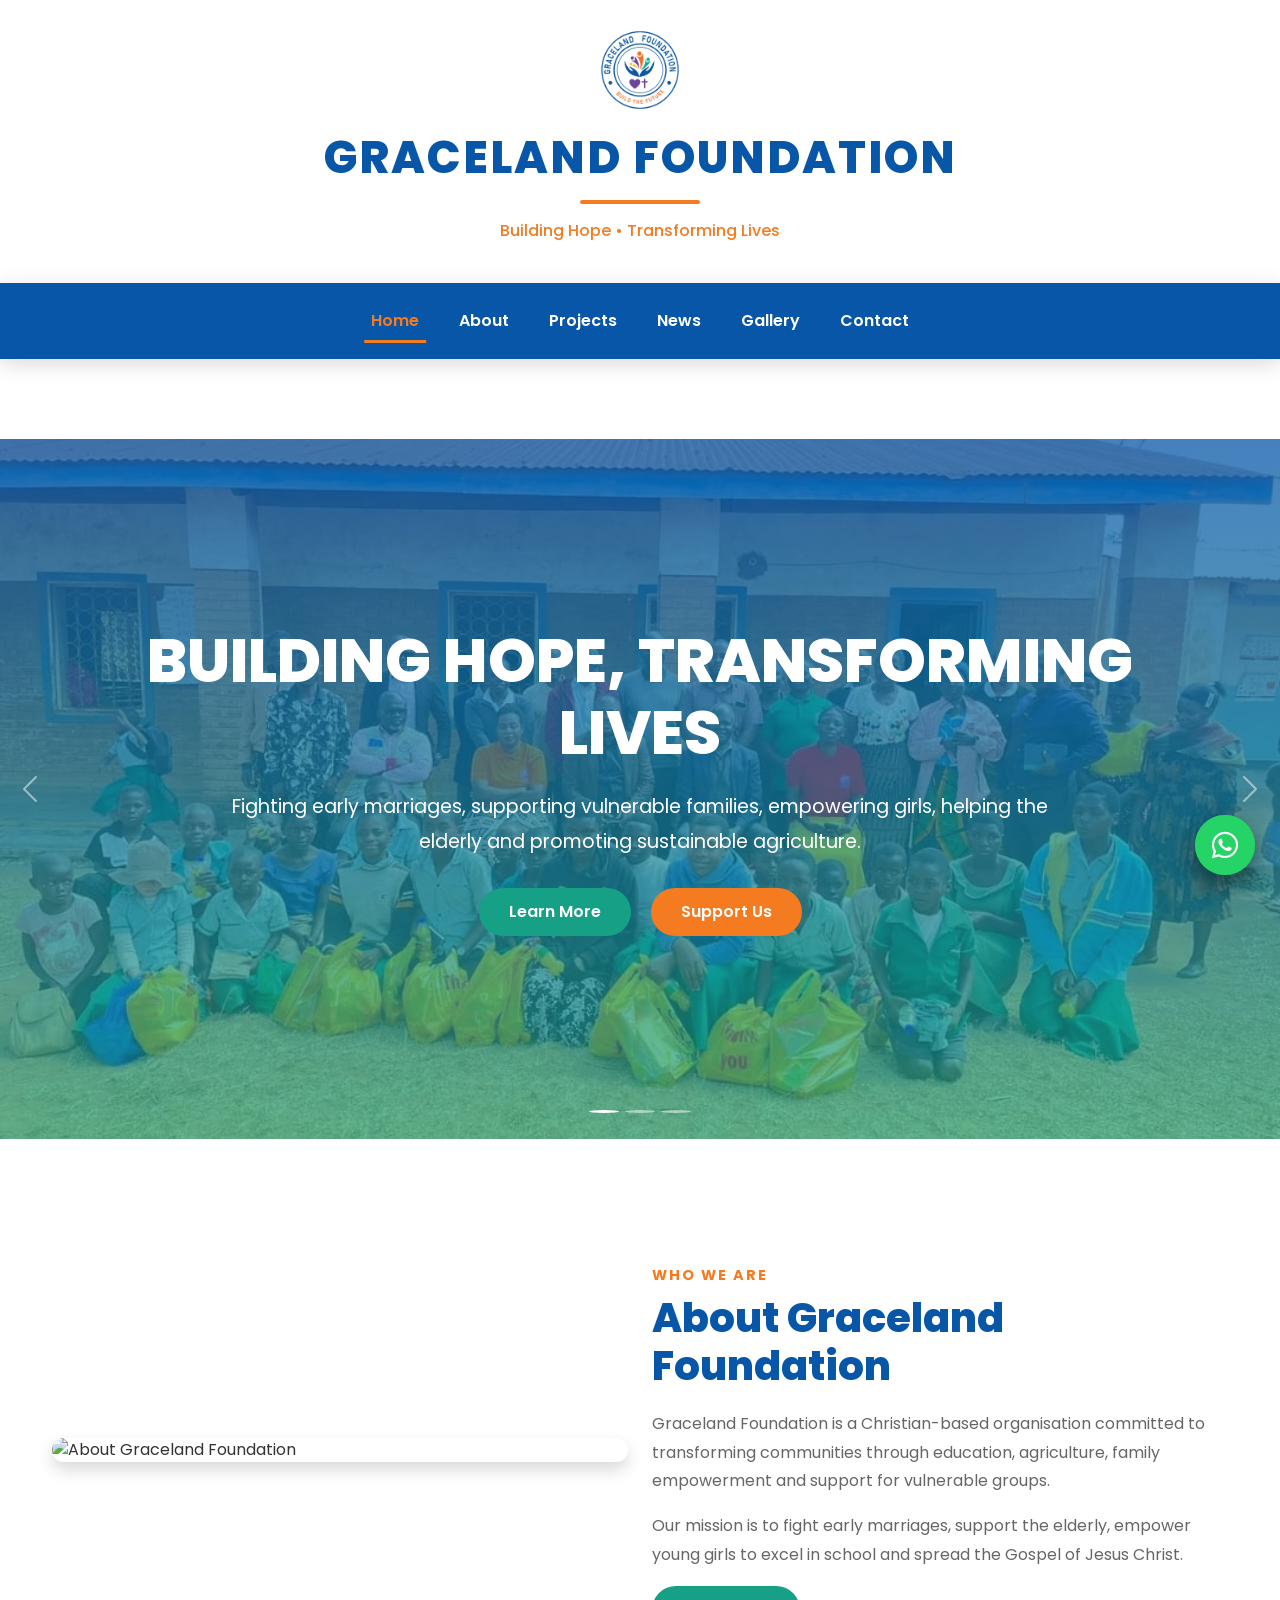
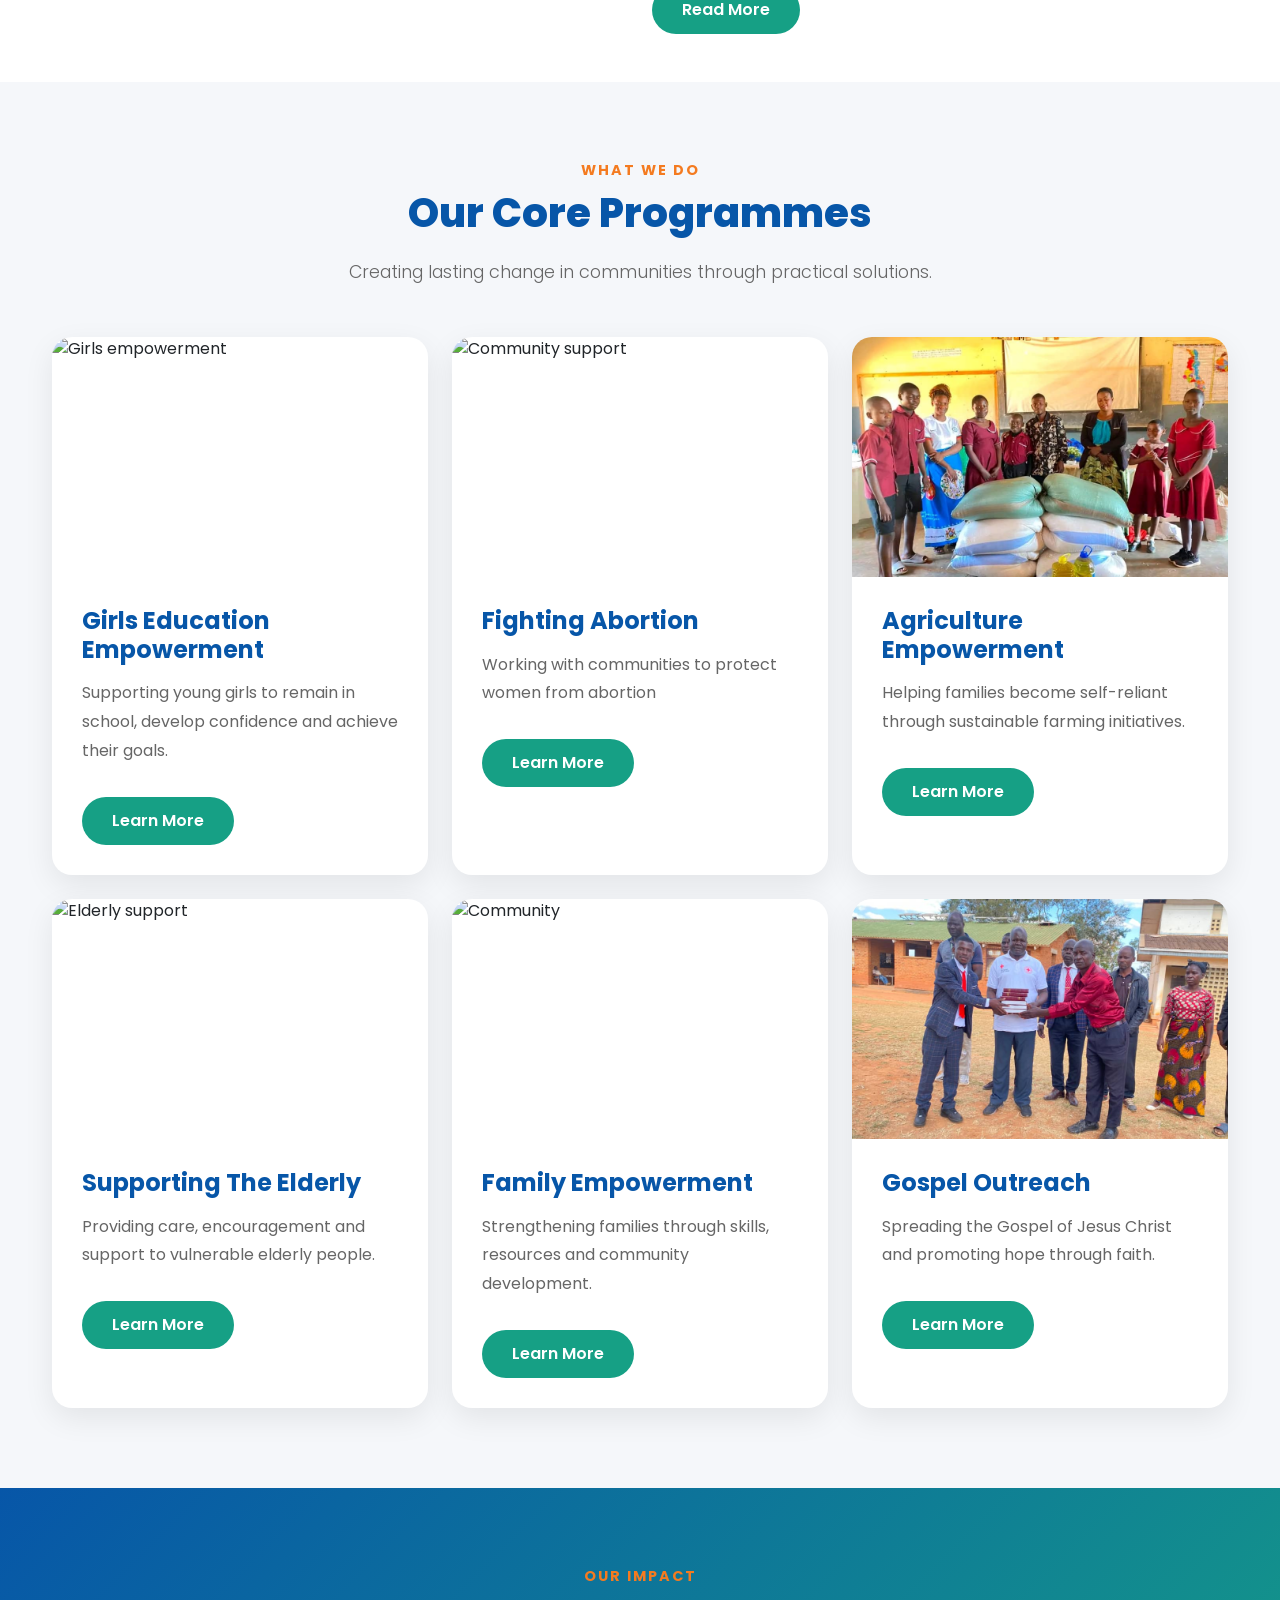
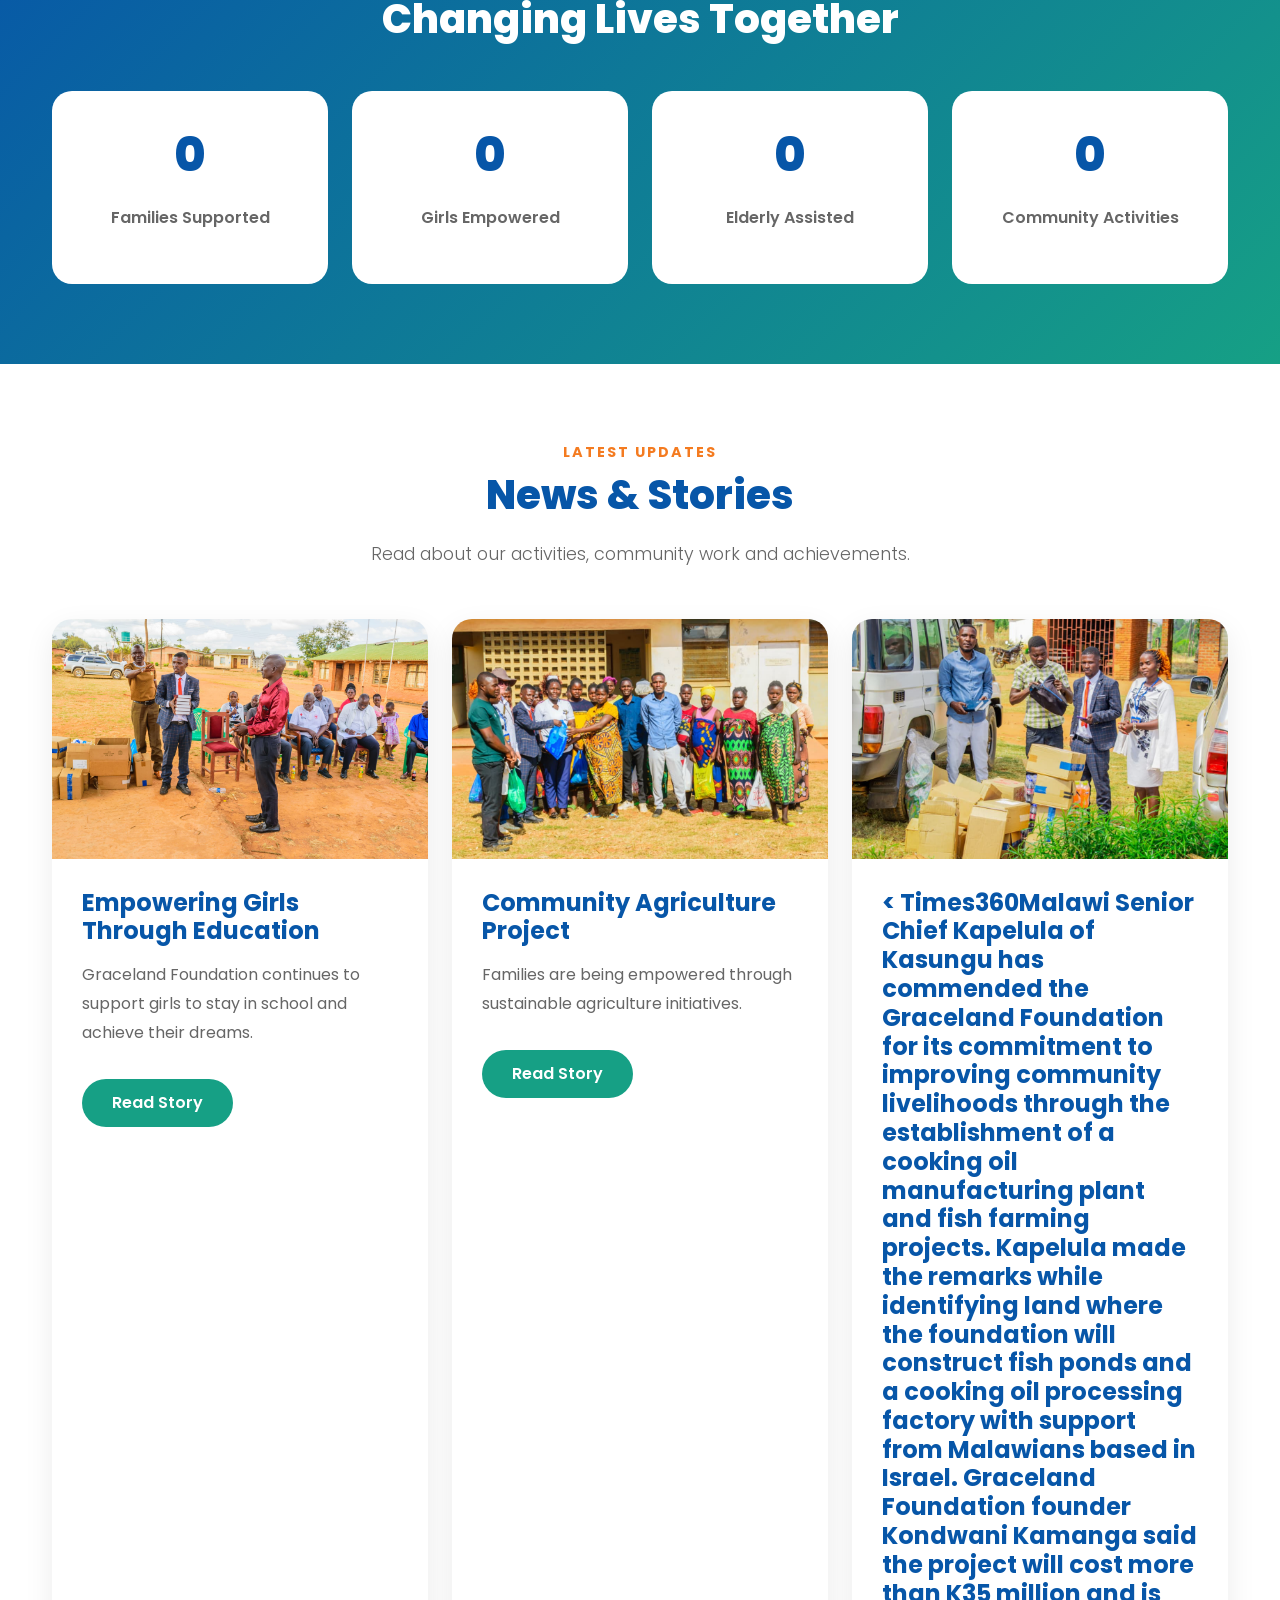
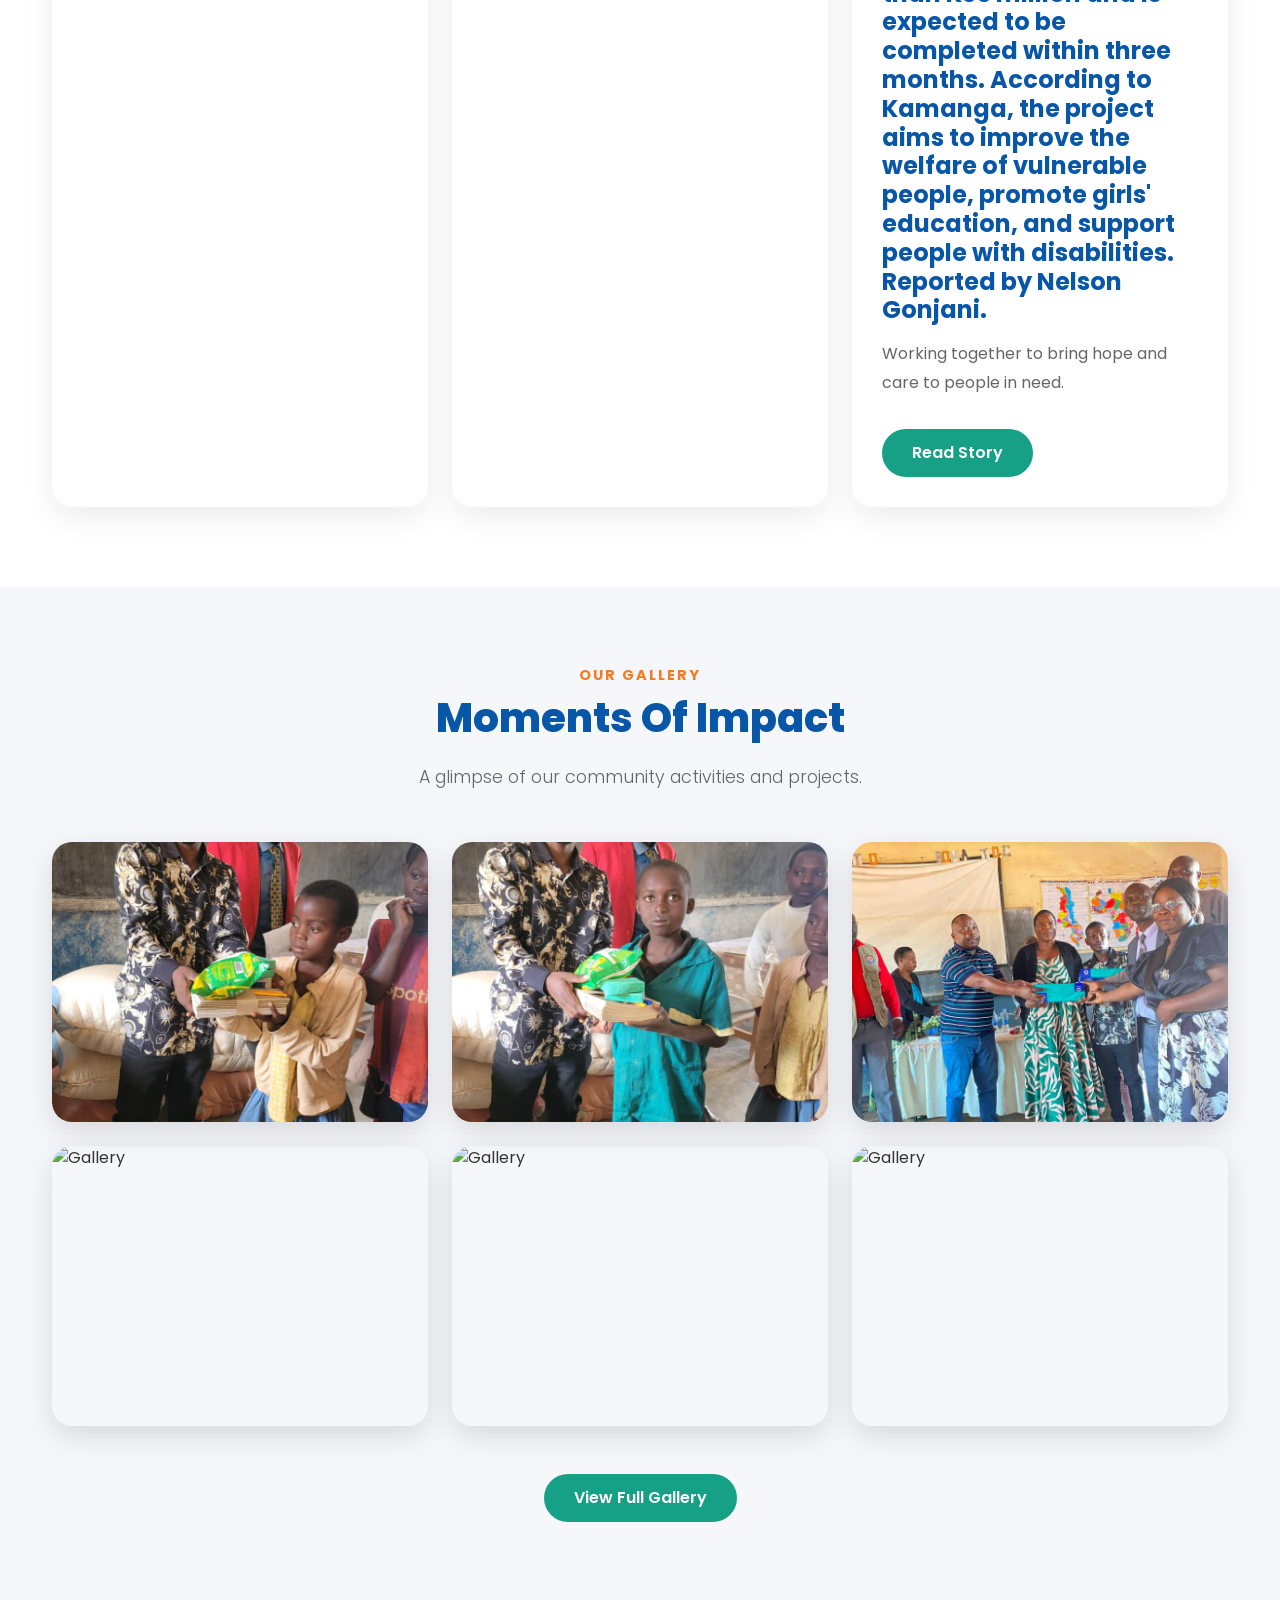
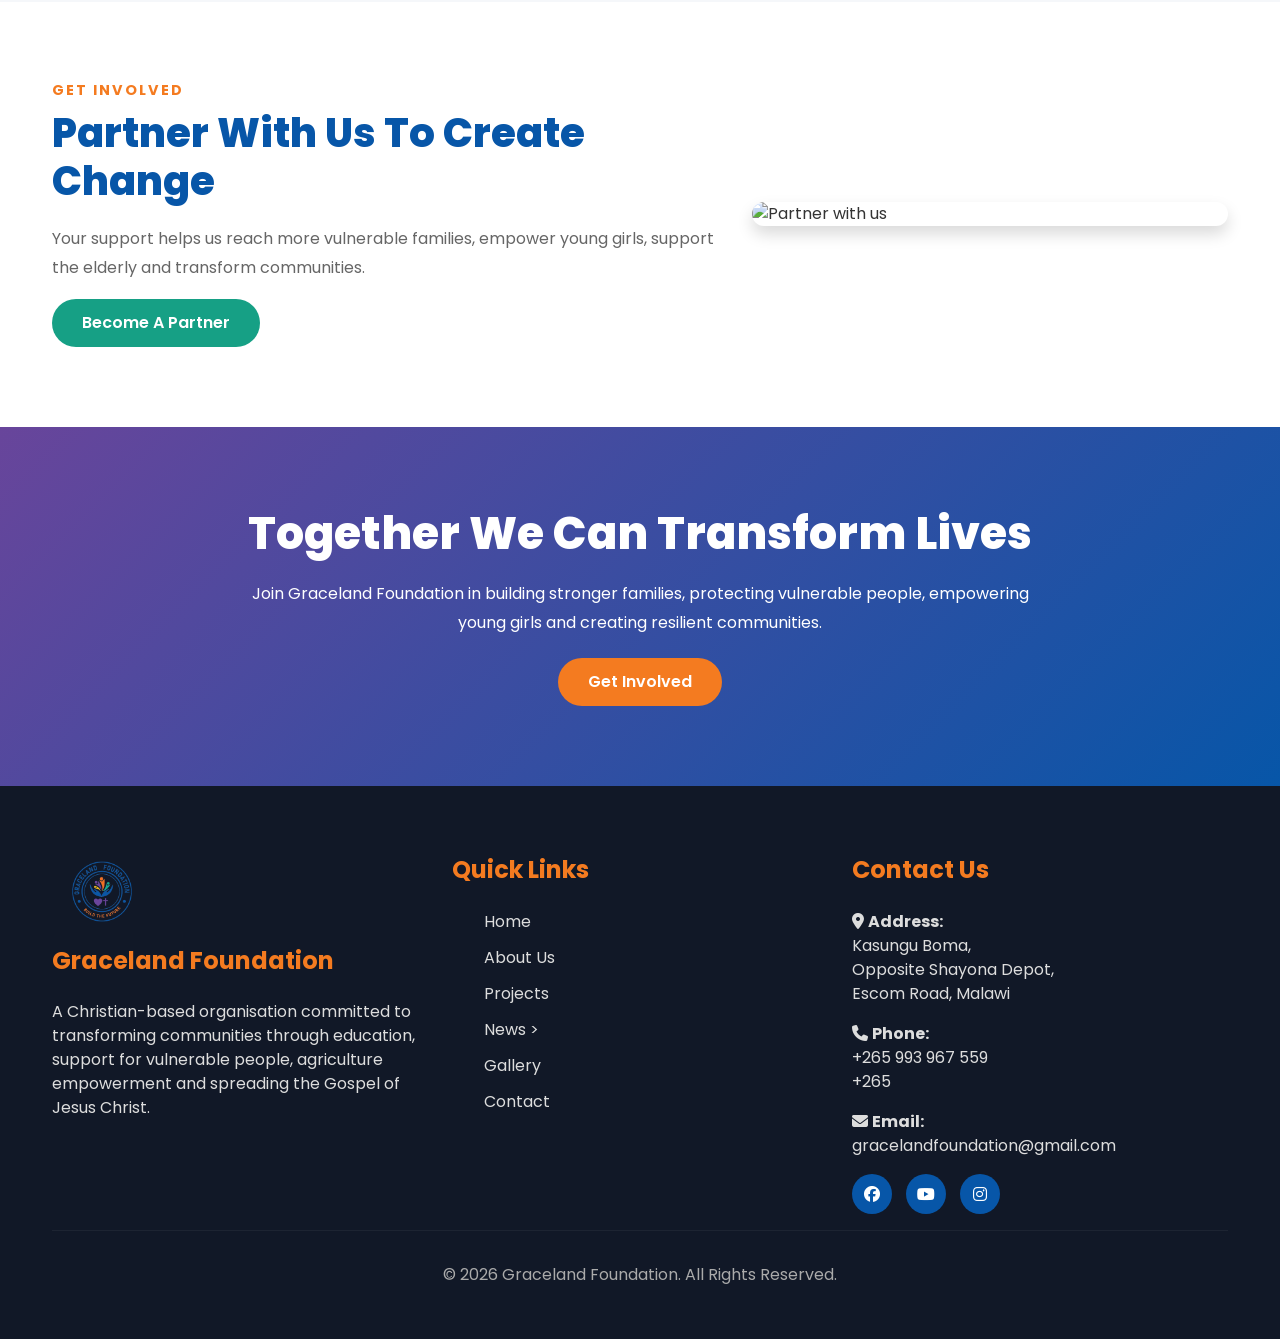
==== index.html @ 3422c2c1 "Update index.html" ====
<!DOCTYPE html>
<html lang="en">

<head>

<meta charset="UTF-8">

<meta name="viewport" content="width=device-width, initial-scale=1.0">

<title>
Graceland Foundation | Building Hope Transforming Lives
</title>


<!-- Bootstrap CSS -->

<link href="https://cdn.jsdelivr.net/npm/bootstrap@5.3.3/dist/css/bootstrap.min.css" rel="stylesheet">


<!-- Font Awesome -->

<link rel="stylesheet" href="https://cdnjs.cloudflare.com/ajax/libs/font-awesome/6.5.0/css/all.min.css">


<!-- Google Fonts -->

<link href="https://fonts.googleapis.com/css2?family=Poppins:wght@300;400;500;600;700;800&display=swap" rel="stylesheet">


<!-- Website CSS -->

<link rel="stylesheet" href="style.css">


</head>


<body>


<!-- ==========================
TOP HEADER
========================== -->


<header class="text-center py-4">


<img src="logo.png"
class="logo"
alt="Graceland Foundation Logo">


<h1 class="foundation-title">

Graceland Foundation

</h1>


<p class="tagline">

Building Hope • Transforming Lives

</p>


</header>





<!-- ==========================
NAVIGATION
========================== -->


<nav class="navbar navbar-expand-lg navbar-dark sticky-top">


<div class="container">


<a class="navbar-brand d-lg-none"
href="index.html">

Graceland

</a>



<button class="navbar-toggler"
type="button"
data-bs-toggle="collapse"
data-bs-target="#menu">


<span class="navbar-toggler-icon"></span>


</button>




<div class="collapse navbar-collapse"
id="menu">


<ul class="navbar-nav mx-auto">


<li class="nav-item">

<a class="nav-link active"
href="index.html">

Home

</a>

</li>



<li class="nav-item">

<a class="nav-link"
href="about.html">

About

</a>

</li>



<li class="nav-item">

<a class="nav-link"
href="projects.html">

Projects

</a>

</li>



<li class="nav-item">

<a class="nav-link"
href="news.html">

News

</a>

</li>



<li class="nav-item">

<a class="nav-link"
href="gallery.html">

Gallery

</a>

</li>



<li class="nav-item">

<a class="nav-link"
href="contact.html">

Contact

</a>

</li>



</ul>


</div>


</div>


</nav>





<!-- ==========================
HERO SLIDER
========================== -->


<section class="hero-slider">


<div id="gracelandSlider"
class="carousel slide carousel-fade"
data-bs-ride="carousel">



<div class="carousel-indicators">


<button type="button"
data-bs-target="#gracelandSlider"
data-bs-slide-to="0"
class="active"></button>


<button type="button"
data-bs-target="#gracelandSlider"
data-bs-slide-to="1"></button>


<button type="button"
data-bs-target="#gracelandSlider"
data-bs-slide-to="2"></button>


</div>





<div class="carousel-inner">



<div class="carousel-item active">


<img src="banner.jpg"
class="d-block w-100"
alt="Community work">



<div class="slider-overlay"></div>



<div class="carousel-caption">


<h1>

Building Hope,
Transforming Lives

</h1>


<p>

Fighting early marriages, supporting vulnerable families,
empowering girls, helping the elderly and promoting
sustainable agriculture.

</p>


<a href="about.html"
class="btn btn-success">

Learn More

</a>


<a href="contact.html"
class="btn btn-warning">

Support Us

</a>


</div>


</div>
</div>



<!-- SLIDE 2 -->


<div class="carousel-item">


<img src="project-girls.jpg"
class="d-block w-100"
alt="Girls empowerment">



<div class="slider-overlay"></div>



<div class="carousel-caption">


<h1>

Empowering Young Girls

</h1>


<p>

Supporting girls to remain in school,
avoid early marriages and achieve their dreams.

</p>


<a href="projects.html"
class="btn btn-success">

Our Projects

</a>


</div>


</div>





<!-- SLIDE 3 -->


<div class="carousel-item">


<img src="project-agriculture.jpg"
class="d-block w-100"
alt="Agriculture project">



<div class="slider-overlay"></div>



<div class="carousel-caption">


<h1>

Empowering Families Through Agriculture

</h1>


<p>

Promoting sustainable farming to help families
become self-reliant.

</p>


<a href="projects.html"
class="btn btn-success">

View Projects

</a>


</div>


</div>



</div>





<!-- SLIDER CONTROLS -->


<button class="carousel-control-prev"
type="button"
data-bs-target="#gracelandSlider"
data-bs-slide="prev">


<span class="carousel-control-prev-icon"></span>


</button>



<button class="carousel-control-next"
type="button"
data-bs-target="#gracelandSlider"
data-bs-slide="next">


<span class="carousel-control-next-icon"></span>


</button>



</div>


</section>






<!-- ==========================
ABOUT PREVIEW
========================== -->


<section class="py-5">


<div class="container">


<div class="row align-items-center">



<div class="col-lg-6">


<img src="about.jpg"
class="rounded-4 shadow"
alt="About Graceland Foundation">


</div>




<div class="col-lg-6 mt-4 mt-lg-0">


<h6>

WHO WE ARE

</h6>


<h2>

About Graceland Foundation

</h2>



<p>

Graceland Foundation is a Christian-based organisation
committed to transforming communities through
education, agriculture, family empowerment and
support for vulnerable groups.

</p>



<p>

Our mission is to fight early marriages, support the elderly,
empower young girls to excel in school and spread the
Gospel of Jesus Christ.

</p>




<a href="about.html"
class="btn btn-success">

Read More

</a>



</div>



</div>


</div>


</section>







<!-- ==========================
OUR PROGRAMMES
========================== -->


<section class="bg-light">


<div class="container">


<div class="text-center mb-5">


<h6>

WHAT WE DO

</h6>


<h2>

Our Core Programmes

</h2>


<p class="lead">

Creating lasting change in communities through
practical solutions.

</p>


</div>
<div class="row g-4">


<!-- PROGRAM 1 -->

<div class="col-lg-4 col-md-6">


<div class="card h-100">


<img src="images/project-girls.jpg"
class="card-img-top"
alt="Girls empowerment">


<div class="card-body">


<h4>

Girls Education Empowerment

</h4>


<p>

Supporting young girls to remain in school,
develop confidence and achieve their goals.

</p>


<a href="projects.html"
class="btn btn-success">

Learn More

</a>


</div>


</div>


</div>





<!-- PROGRAM 2 -->


<div class="col-lg-4 col-md-6">


<div class="card h-100">


<img src="project-community.jpg"
class="card-img-top"
alt="Community support">


<div class="card-body">


<h4>

Fighting Abortion

</h4>


<p>

Working with communities to protect women from abortion

</p>


<a href="projects.html"
class="btn btn-success">

Learn More

</a>


</div>


</div>


</div>





<!-- PROGRAM 3 -->


<div class="col-lg-4 col-md-6">


<div class="card h-100">


<img src="project-agriculture.jpg"
class="card-img-top"
alt="Agriculture">


<div class="card-body">


<h4>

Agriculture Empowerment

</h4>


<p>

Helping families become self-reliant through
sustainable farming initiatives.

</p>


<a href="projects.html"
class="btn btn-success">

Learn More

</a>


</div>


</div>


</div>





<!-- PROGRAM 4 -->


<div class="col-lg-4 col-md-6">


<div class="card h-100">


<img src="images/project-elderly.jpg"
class="card-img-top"
alt="Elderly support">


<div class="card-body">


<h4>

Supporting The Elderly

</h4>


<p>

Providing care, encouragement and support
to vulnerable elderly people.

</p>


<a href="projects.html"
class="btn btn-success">

Learn More

</a>


</div>


</div>


</div>





<!-- PROGRAM 5 -->


<div class="col-lg-4 col-md-6">


<div class="card h-100">


<img src="images/project-community.jpg"
class="card-img-top"
alt="Community">


<div class="card-body">


<h4>

Family Empowerment

</h4>


<p>

Strengthening families through skills,
resources and community development.

</p>


<a href="projects.html"
class="btn btn-success">

Learn More

</a>


</div>


</div>


</div>





<!-- PROGRAM 6 -->


<div class="col-lg-4 col-md-6">


<div class="card h-100">


<img src="gospel.jpg"
class="card-img-top"
alt="Gospel outreach">


<div class="card-body">


<h4>

Gospel Outreach

</h4>


<p>

Spreading the Gospel of Jesus Christ
and promoting hope through faith.

</p>


<a href="projects.html"
class="btn btn-success">

Learn More

</a>


</div>


</div>


</div>



</div>


</div>


</section>







<!-- ==========================
IMPACT STATISTICS
========================== -->


<section class="stats">


<div class="container">


<div class="text-center mb-5">


<h6>

OUR IMPACT

</h6>


<h2>

Changing Lives Together

</h2>


</div>



<div class="row text-center g-4">



<div class="col-md-3">


<div class="stat-box">


<h2 class="counter"
data-target="500">

0

</h2>


<p>

Families Supported

</p>


</div>


</div>





<div class="col-md-3">


<div class="stat-box">


<h2 class="counter"
data-target="200">

0

</h2>


<p>

Girls Empowered

</p>


</div>


</div>





<div class="col-md-3">


<div class="stat-box">


<h2 class="counter"
data-target="100">

0

</h2>


<p>

Elderly Assisted

</p>


</div>


</div>





<div class="col-md-3">


<div class="stat-box">


<h2 class="counter"
data-target="50">

0

</h2>


<p>

Community Activities

</p>


</div>


</div>



</div>


</div>


</section>
<!-- ==========================
LATEST NEWS
========================== -->


<section>

<div class="container">


<div class="text-center mb-5">


<h6>

LATEST UPDATES

</h6>


<h2>

News & Stories

</h2>


<p class="lead">

Read about our activities, community work and achievements.

</p>


</div>



<div class="row g-4">



<!-- NEWS 1 -->

<div class="col-lg-4 col-md-6">


<div class="card h-100">


<img src="news1.jpg"
alt="News">


<div class="card-body">


<h4>

Empowering Girls Through Education

</h4>


<p>

Graceland Foundation continues to support
girls to stay in school and achieve their dreams.

</p>


<a href="news.html"
class="btn btn-success">

Read Story

</a>


</div>


</div>


</div>






<!-- NEWS 2 -->


<div class="col-lg-4 col-md-6">


<div class="card h-100">


<img src="news2.jpg"
alt="News">


<div class="card-body">


<h4>

Community Agriculture Project

</h4>


<p>

Families are being empowered through
sustainable agriculture initiatives.

</p>


<a href="news.html"
class="btn btn-success">

Read Story

</a>


</div>


</div>


</div>






<!-- NEWS 3 -->


<div class="col-lg-4 col-md-6">


<div class="card h-100">


<img src="news3.jpg"
alt="News">


<div class="card-body">


<h4>

< 
Times360Malawi

Senior Chief Kapelula of Kasungu has commended the Graceland Foundation for its commitment to improving community livelihoods through the establishment of a cooking oil manufacturing plant and fish farming projects.

Kapelula made the remarks while identifying land where the foundation will construct fish ponds and a cooking oil processing factory with support from Malawians based in Israel.

Graceland Foundation founder Kondwani Kamanga said the project will cost more than K35 million and is expected to be completed within three months.

According to Kamanga, the project aims to improve the welfare of vulnerable people, promote girls' education, and support people with disabilities.

Reported by Nelson Gonjani.

</h4>


<p>

Working together to bring hope and care
to people in need.

</p>


<a href="news.html"
class="btn btn-success">

Read Story

</a>


</div>


</div>


</div>



</div>


</div>


</section>







<!-- ==========================
GALLERY PREVIEW
========================== -->


<section class="bg-light">


<div class="container">


<div class="text-center mb-5">


<h6>

OUR GALLERY

</h6>


<h2>

Moments Of Impact

</h2>


<p class="lead">

A glimpse of our community activities and projects.

</p>


</div>



<div class="row g-4">



<div class="col-lg-4 col-md-6">


<div class="gallery-card">


<img src="gallery1.jpg"
alt="Gallery">


</div>


</div>




<div class="col-lg-4 col-md-6">


<div class="gallery-card">


<img src="gallery2.jpg"
alt="Gallery">


</div>


</div>




<div class="col-lg-4 col-md-6">


<div class="gallery-card">


<img src="gallery3.jpg"
alt="Gallery">


</div>


</div>




<div class="col-lg-4 col-md-6">


<div class="gallery-card">


<img src="gallery4.jpg"
alt="Gallery">


</div>


</div>




<div class="col-lg-4 col-md-6">


<div class="gallery-card">


<img src="images/gallery5.jpg"
alt="Gallery">


</div>


</div>




<div class="col-lg-4 col-md-6">


<div class="gallery-card">


<img src="gallery6.jpg"
alt="Gallery">


</div>


</div>



</div>



<div class="text-center mt-5">


<a href="gallery.html"
class="btn btn-success">

View Full Gallery

</a>


</div>


</div>


</section>







<!-- ==========================
PARTNERS SECTION
========================== -->


<section>


<div class="container">


<div class="row align-items-center">



<div class="col-lg-7">


<h6>

GET INVOLVED

</h6>


<h2>

Partner With Us To Create Change

</h2>


<p>

Your support helps us reach more vulnerable families,
empower young girls, support the elderly and transform
communities.

</p>


<a href="contact.html"
class="btn btn-success">

Become A Partner

</a>


</div>




<div class="col-lg-5 mt-4 mt-lg-0">


<img src="images/partner.jpg"
class="rounded-4 shadow"
alt="Partner with us">


</div>



</div>


</div>


</section>
<!-- ==========================
CALL TO ACTION
========================== -->

<section class="impact-section">

<div class="container text-center text-white">

<h2>
Together We Can Transform Lives
</h2>

<p>
Join Graceland Foundation in building stronger families,
protecting vulnerable people, empowering young girls and
creating resilient communities.
</p>


<a href="contact.html"
class="btn btn-warning">

Get Involved

</a>


</div>

</section>






<!-- ==========================
FOOTER
========================== -->


<footer class="footer">


<div class="container">


<div class="row g-4">



<!-- ABOUT FOOTER -->

<div class="col-lg-4">


<img src="logo.png"
class="footer-logo"
alt="Graceland Foundation Logo">


<h4>
Graceland Foundation
</h4>


<p>

A Christian-based organisation committed to transforming
communities through education, support for vulnerable
people, agriculture empowerment and spreading the Gospel
of Jesus Christ.

</p>


</div>







<!-- QUICK LINKS -->

<div class="col-lg-4">


<h4>
Quick Links
</h4>


<ul>

<li>
<a href="index.html">
Home
</a>
</li>


<li>
<a href="about.html">
About Us
</a>
</li>


<li>
<a href="projects.html">
Projects
</a>
</li>


<li>
<a href="news.html">
News
  >
</li>


<li>
<a href="gallery.html">
Gallery
</a>
</li>


<li>
<a href="contact.html">
Contact
</a>
</li>


</ul>


</div>








<!-- OFFICIAL CONTACT DETAILS -->

<div class="col-lg-4">


<h4>
Contact Us
</h4>



<p>

<i class="fa-solid fa-location-dot"></i>

<strong>Address:</strong><br>

Kasungu Boma,<br>
Opposite Shayona Depot,<br>
Escom Road, Malawi

</p>




<p>

<i class="fa-solid fa-phone"></i>

<strong>Phone:</strong><br>

+265 993 967 559<br>
+265 

</p>




<p>

<i class="fa-solid fa-envelope"></i>

<strong>Email:</strong><br>

gracelandfoundation@gmail.com</p>





<div class="social-icons">


<a href="#" target="_blank">

<i class="fab fa-facebook"></i>

</a>


<a href="#" target="_blank">

<i class="fab fa-youtube"></i>

</a>


<a href="#" target="_blank">

<i class="fab fa-instagram"></i>

</a>


</div>



</div>




</div>





<hr>



<div class="text-center py-3">


<p>

© 2026 Graceland Foundation. All Rights Reserved.

</p>


</div>




</div>


</footer>







<!-- ==========================
WHATSAPP FLOAT BUTTON
========================== -->

<a href="https://wa.me/265993967559"
class="whatsapp-btn"
target="_blank">

<i class="fab fa-whatsapp"></i>


<!-- BOOTSTRAP JS -->

<script src="https://cdn.jsdelivr.net/npm/bootstrap@5.3.3/dist/js/bootstrap.bundle.min.js"></script>



<!-- WEBSITE SCRIPT -->

<script src="script.js"></script>


</body>

</html>



<!-- ==========================
WHATSAPP BUTTON
========================== -->

<a href="https://wa.me/098652818"
class="whatsapp-btn"
target="_blank">


<i class="fab fa-whatsapp"></i>

</a>

<!-- Bootstrap JS -->


<script src="https://cdn.jsdelivr.net/npm/bootstrap@5.3.3/dist/js/bootstrap.bundle.min.js"></script>



<!-- Website JS -->


<script src="script.js"></script>



</body>


</html>
---- style.css ----
/*=========================================
GRACELAND FOUNDATION WEBSITE
MAIN STYLE SHEET
=========================================*/


/*=========================================
GLOBAL RESET
=========================================*/

*{

    margin:0;
    padding:0;
    box-sizing:border-box;

}


html{

    scroll-behavior:smooth;

}



body{

    font-family:'Poppins',sans-serif;

    color:#333;

    background:#ffffff;

    overflow-x:hidden;

}



img{

    max-width:100%;

    display:block;

}



a{

    text-decoration:none;

}



ul{

    list-style:none;

}





/*=========================================
BRAND COLOURS
=========================================*/


:root{


    /* Logo Blue */

    --primary:#0756A8;


    /* Orange */

    --orange:#F47B20;


    /* Purple */

    --purple:#68459B;


    /* Teal Green */

    --green:#16A085;


    /* Light Background */

    --light:#F5F7FA;


    /* Dark Text */

    --dark:#222;


    /* Grey */

    --gray:#666;


    /* White */

    --white:#ffffff;


}





/*=========================================
GENERAL SECTIONS
=========================================*/


section{

    padding:80px 0;

}



.container{

    max-width:1200px;

}





/*=========================================
HEADINGS
=========================================*/


section h6{

    color:var(--orange);

    font-size:.9rem;

    font-weight:700;

    letter-spacing:2px;

    text-transform:uppercase;

    margin-bottom:10px;

}



section h2{

    color:var(--primary);

    font-size:2.5rem;

    font-weight:800;

    margin-bottom:20px;

}



section p{

    line-height:1.8;

    color:var(--gray);

}



.lead{

    font-size:1.1rem;

}






/*=========================================
BUTTONS
=========================================*/


.btn{

    padding:12px 30px;

    border-radius:30px;

    font-weight:600;

    transition:.3s;

}



.btn-success{

    background:var(--green);

    border:none;

    color:white;

}



.btn-success:hover{

    background:var(--primary);

}



.btn-warning{

    background:var(--orange);

    border:none;

    color:white;

}



.btn-warning:hover{

    background:var(--purple);

}
/*=========================================
HEADER
=========================================*/


header{

    background:white;

    padding:30px 15px;

    text-align:center;

}



.logo{

    width:130px;

    margin:0 auto 15px;

}



.foundation-title{

    color:var(--primary);

    font-size:2.8rem;

    font-weight:800;

    letter-spacing:2px;

    text-transform:uppercase;

}



.tagline{

    color:var(--orange);

    font-size:1rem;

    font-weight:500;

}



.foundation-title::after{

    content:"";

    display:block;

    width:120px;

    height:4px;

    background:var(--orange);

    margin:15px auto;

    border-radius:20px;

}






/*=========================================
NAVIGATION BAR
=========================================*/


.navbar{

    background:var(--primary)!important;

    box-shadow:0 5px 20px rgba(0,0,0,.15);

}



.navbar-brand{

    font-weight:700;

    color:white!important;

}



.navbar-nav{

    align-items:center;

}



.nav-link{

    color:white!important;

    font-weight:600;

    padding:18px 20px!important;

    position:relative;

    transition:.3s;

}



.nav-link::after{

    content:"";

    position:absolute;

    left:50%;

    bottom:8px;

    width:0;

    height:3px;

    background:var(--orange);

    transform:translateX(-50%);

    transition:.3s;

}



.nav-link:hover{

    color:var(--orange)!important;

}



.nav-link:hover::after{

    width:70%;

}



.nav-link.active{

    color:var(--orange)!important;

}



.nav-link.active::after{

    width:70%;

}





/* MOBILE NAVIGATION */


.navbar-toggler{

    border:2px solid white;

}



.navbar-toggler:focus{

    box-shadow:none;

}



@media(max-width:768px){


.foundation-title{

    font-size:1.8rem;

}


.logo{

    width:95px;

}


.nav-link{

    text-align:center;

    padding:15px!important;

}


}
/*=========================================
HERO IMAGE SLIDER
=========================================*/


.hero-slider{

    position:relative;

    overflow:hidden;

}



.carousel-item{

    position:relative;

}



.carousel-item img{

    width:100%;

    height:700px;

    object-fit:cover;

}





/* DARK COLOUR OVER IMAGE */

.slider-overlay{

    position:absolute;

    top:0;

    left:0;

    width:100%;

    height:100%;


    background:

    linear-gradient(

    rgba(7,86,168,.75),

    rgba(22,160,133,.65)

    );


}





/* HERO TEXT */


.carousel-caption{

    position:absolute;

    z-index:5;

    bottom:25%;

    left:10%;

    right:10%;

}



.carousel-caption h1{

    color:white;

    font-size:3.8rem;

    font-weight:800;

    line-height:1.2;

    text-transform:uppercase;

    animation:slideText 1s ease;

}



.carousel-caption p{

    color:white;

    font-size:1.2rem;

    max-width:850px;

    margin:20px auto;

    animation:fadeText 1.5s ease;

}



.carousel-caption .btn{

    margin:8px;

}




/* SLIDER BUTTONS */


.carousel-control-prev,
.carousel-control-next{

    width:60px;

}





.carousel-indicators button{

    width:12px;

    height:12px;

    border-radius:50%;

}






/* ANIMATIONS */


@keyframes slideText{


from{

    transform:translateY(40px);

    opacity:0;

}


to{

    transform:translateY(0);

    opacity:1;

}


}




@keyframes fadeText{


from{

    opacity:0;

}


to{

    opacity:1;

}


}






/* MOBILE HERO */


@media(max-width:768px){


.carousel-item img{

    height:500px;

}



.carousel-caption{

    bottom:15%;

    left:5%;

    right:5%;

}



.carousel-caption h1{

    font-size:2rem;

}



.carousel-caption p{

    font-size:.95rem;

}



.carousel-caption .btn{

    padding:10px 20px;

    font-size:.9rem;

}


}
/*=========================================
ABOUT SECTION
=========================================*/


.about img{

    border-radius:20px;

    box-shadow:0 15px 40px rgba(0,0,0,.15);

}



.about h2{

    color:var(--primary);

}



.about h6{

    color:var(--orange);

}





/*=========================================
PROGRAMME CARDS
=========================================*/


.card{

    border:none;

    border-radius:20px;

    overflow:hidden;

    background:white;

    box-shadow:0 10px 30px rgba(0,0,0,.08);

    transition:.4s;

    height:100%;

}



.card:hover{

    transform:translateY(-10px);

    box-shadow:0 20px 45px rgba(0,0,0,.15);

}



.card img{

    height:240px;

    object-fit:cover;

}



.card-body{

    padding:30px;

}



.card h4{

    color:var(--primary);

    font-weight:700;

    margin-bottom:15px;

}



.card p{

    color:var(--gray);

}





.card .btn{

    margin-top:15px;

}







/*=========================================
IMPACT STATISTICS
=========================================*/


.stats{

    background:

    linear-gradient(

    135deg,

    var(--primary),

    var(--green)

    );

    color:white;

}



.stats h6{

    color:var(--orange);

}



.stats h2{

    color:white;

}



.stat-box{

    background:white;

    padding:35px 20px;

    border-radius:20px;

    transition:.3s;

}



.stat-box:hover{

    transform:translateY(-8px);

}



.stat-box h2{

    color:var(--primary);

    font-size:3rem;

    font-weight:800;

}



.stat-box p{

    color:var(--gray);

    font-weight:600;

}






/*=========================================
NEWS CARDS
=========================================*/


.news-card{

    border-radius:20px;

    overflow:hidden;

    box-shadow:0 10px 30px rgba(0,0,0,.1);

    transition:.3s;

}



.news-card:hover{

    transform:translateY(-8px);

}



.news-card img{

    height:230px;

    object-fit:cover;

}



.news-card h4{

    color:var(--primary);

}




/*=========================================
SECTION BACKGROUND
=========================================*/


.bg-light{

    background:var(--light)!important;

}
/*=========================================
GALLERY SECTION
=========================================*/


.gallery-card{

    overflow:hidden;

    border-radius:20px;

    box-shadow:0 10px 30px rgba(0,0,0,.12);

}



.gallery-card img{

    width:100%;

    height:280px;

    object-fit:cover;

    cursor:pointer;

    transition:.5s;

}



.gallery-card:hover img{

    transform:scale(1.08);

}






/*=========================================
LIGHTBOX
=========================================*/


.lightbox{

    display:none;

    position:fixed;

    z-index:9999;

    top:0;

    left:0;

    width:100%;

    height:100%;

    background:rgba(0,0,0,.9);

    align-items:center;

    justify-content:center;

}



.lightbox img{

    max-width:90%;

    max-height:85%;

    border-radius:15px;

}



.lightbox-close{

    position:absolute;

    top:30px;

    right:40px;

    color:white;

    font-size:45px;

    cursor:pointer;

}







/*=========================================
CALL TO ACTION
=========================================*/


.impact-section{

    background:

    linear-gradient(

    135deg,

    var(--purple),

    var(--primary)

    );

    padding:80px 0;

}



.impact-section h2{

    color:white;

    font-size:2.8rem;

}



.impact-section p{

    color:white;

    max-width:800px;

    margin:20px auto;

}







/*=========================================
FOOTER
=========================================*/


.footer{

    background:#111827;

    color:white;

    padding:70px 0 20px;

}



.footer-logo{

    width:100px;

    margin-bottom:20px;

}



.footer h4{

    color:var(--orange);

    margin-bottom:25px;

    font-weight:700;

}



.footer p{

    color:#ddd;

}



.footer ul li{

    margin-bottom:12px;

}



.footer ul li a{

    color:#ddd;

    transition:.3s;

}



.footer ul li a:hover{

    color:var(--orange);

}



.footer hr{

    border-color:rgba(255,255,255,.2);

}



.footer .text-center p{

    color:#aaa;

}







/*=========================================
SOCIAL ICONS
=========================================*/


.social-icons a{

    display:inline-flex;

    width:40px;

    height:40px;

    align-items:center;

    justify-content:center;

    background:var(--primary);

    color:white;

    border-radius:50%;

    margin-right:10px;

    transition:.3s;

}



.social-icons a:hover{

    background:var(--orange);

    transform:translateY(-5px);

}







/*=========================================
WHATSAPP FLOAT BUTTON
=========================================*/


.whatsapp-btn{

    position:fixed;

    right:25px;

    bottom:25px;

    width:60px;

    height:60px;

    background:#25D366;

    color:white;

    display:flex;

    align-items:center;

    justify-content:center;

    border-radius:50%;

    font-size:30px;

    z-index:999;

    box-shadow:0 10px 25px rgba(0,0,0,.3);

}



.whatsapp-btn:hover{

    transform:scale(1.1);

    color:white;

}






/*=========================================
SCROLL TOP
=========================================*/


.scroll-top{

    position:fixed;

    right:25px;

    bottom:100px;

    width:45px;

    height:45px;

    background:var(--orange);

    color:white;

    display:flex;

    align-items:center;

    justify-content:center;

    border-radius:50%;

    cursor:pointer;

    opacity:0;

    transition:.3s;

}



.scroll-top.active{

    opacity:1;

}
/*=========================================
FINAL RESPONSIVE DESIGN
=========================================*/


/* TABLETS */

@media(max-width:992px){


section{

    padding:60px 0;

}



.foundation-title{

    font-size:2.2rem;

}



.carousel-caption h1{

    font-size:2.8rem;

}



.card img{

    height:220px;

}



.stat-box h2{

    font-size:2.5rem;

}



}





/* MOBILE PHONES */

@media(max-width:768px){



body{

    overflow-x:hidden;

}



/* HEADER */

header{

    padding:20px 10px;

}



.logo{

    width:90px;

}



.foundation-title{

    font-size:1.6rem;

    letter-spacing:1px;

}



.tagline{

    font-size:.85rem;

}





/* NAVIGATION */


.navbar-nav{

    text-align:center;

}



.nav-link{

    padding:12px!important;

}






/* HERO */


.carousel-item img{

    height:480px;

}



.carousel-caption{

    bottom:12%;

}



.carousel-caption h1{

    font-size:1.8rem;

}



.carousel-caption p{

    font-size:.9rem;

}



.carousel-caption .btn{

    display:block;

    width:80%;

    margin:10px auto;

}






/* SECTIONS */


section h2{

    font-size:2rem;

}



section p{

    font-size:.95rem;

}





/* CARDS */


.card{

    margin-bottom:20px;

}



.card-body{

    padding:20px;

}



.card img{

    height:200px;

}





/* STATISTICS */


.stat-box{

    margin-bottom:20px;

    padding:25px;

}



.stat-box h2{

    font-size:2.2rem;

}





/* GALLERY */


.gallery-card img{

    height:220px;

}






/* LIGHTBOX */


.lightbox img{

    max-width:95%;

    max-height:70%;

}



.lightbox-close{

    right:20px;

    top:15px;

    font-size:35px;

}






/* CTA */


.impact-section h2{

    font-size:2rem;

}







/* FOOTER */


.footer{

    text-align:center;

    padding:50px 15px 20px;

}



.footer h4{

    margin-top:25px;

}



.social-icons{

    justify-content:center;

}





/* FLOAT BUTTONS */


.whatsapp-btn{

    width:55px;

    height:55px;

    font-size:25px;

    right:15px;

    bottom:15px;

}



.scroll-top{

    right:15px;

    bottom:85px;

}



}






/* SMALL PHONES */

@media(max-width:480px){



.foundation-title{

    font-size:1.4rem;

}



.carousel-item img{

    height:430px;

}



.carousel-caption h1{

    font-size:1.5rem;

}



.carousel-caption p{

    display:none;

}



.btn{

    padding:10px 20px;

}



}







/*=========================================
PAGE TRANSITION
=========================================*/


body{

    animation:pageLoad .6s ease;

}



@keyframes pageLoad{


from{

opacity:0;

}


to{

opacity:1;

}


}





/*=========================================
UTILITY CLASSES
=========================================*/


.text-blue{

    color:var(--primary)!important;

}



.text-orange{

    color:var(--orange)!important;

}



.text-purple{

    color:var(--purple)!important;

}



.text-green{

    color:var(--green)!important;

}
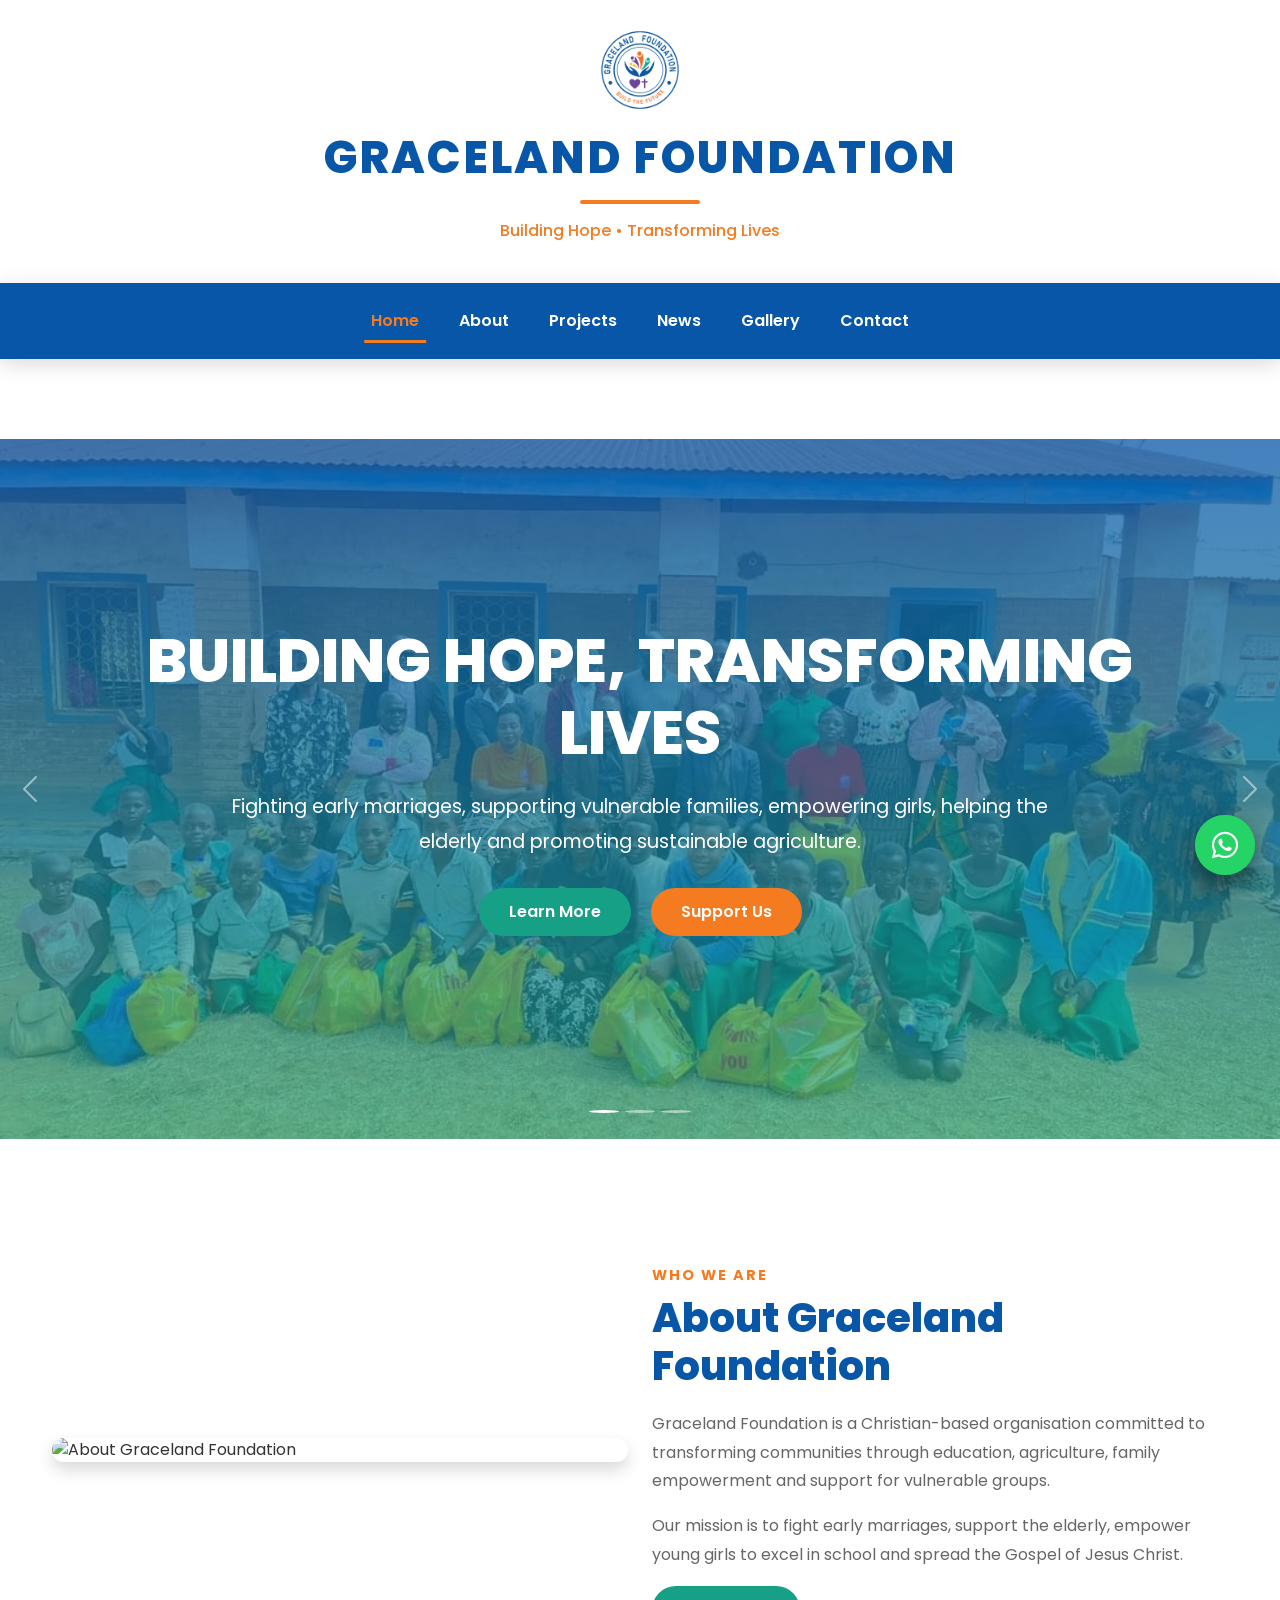
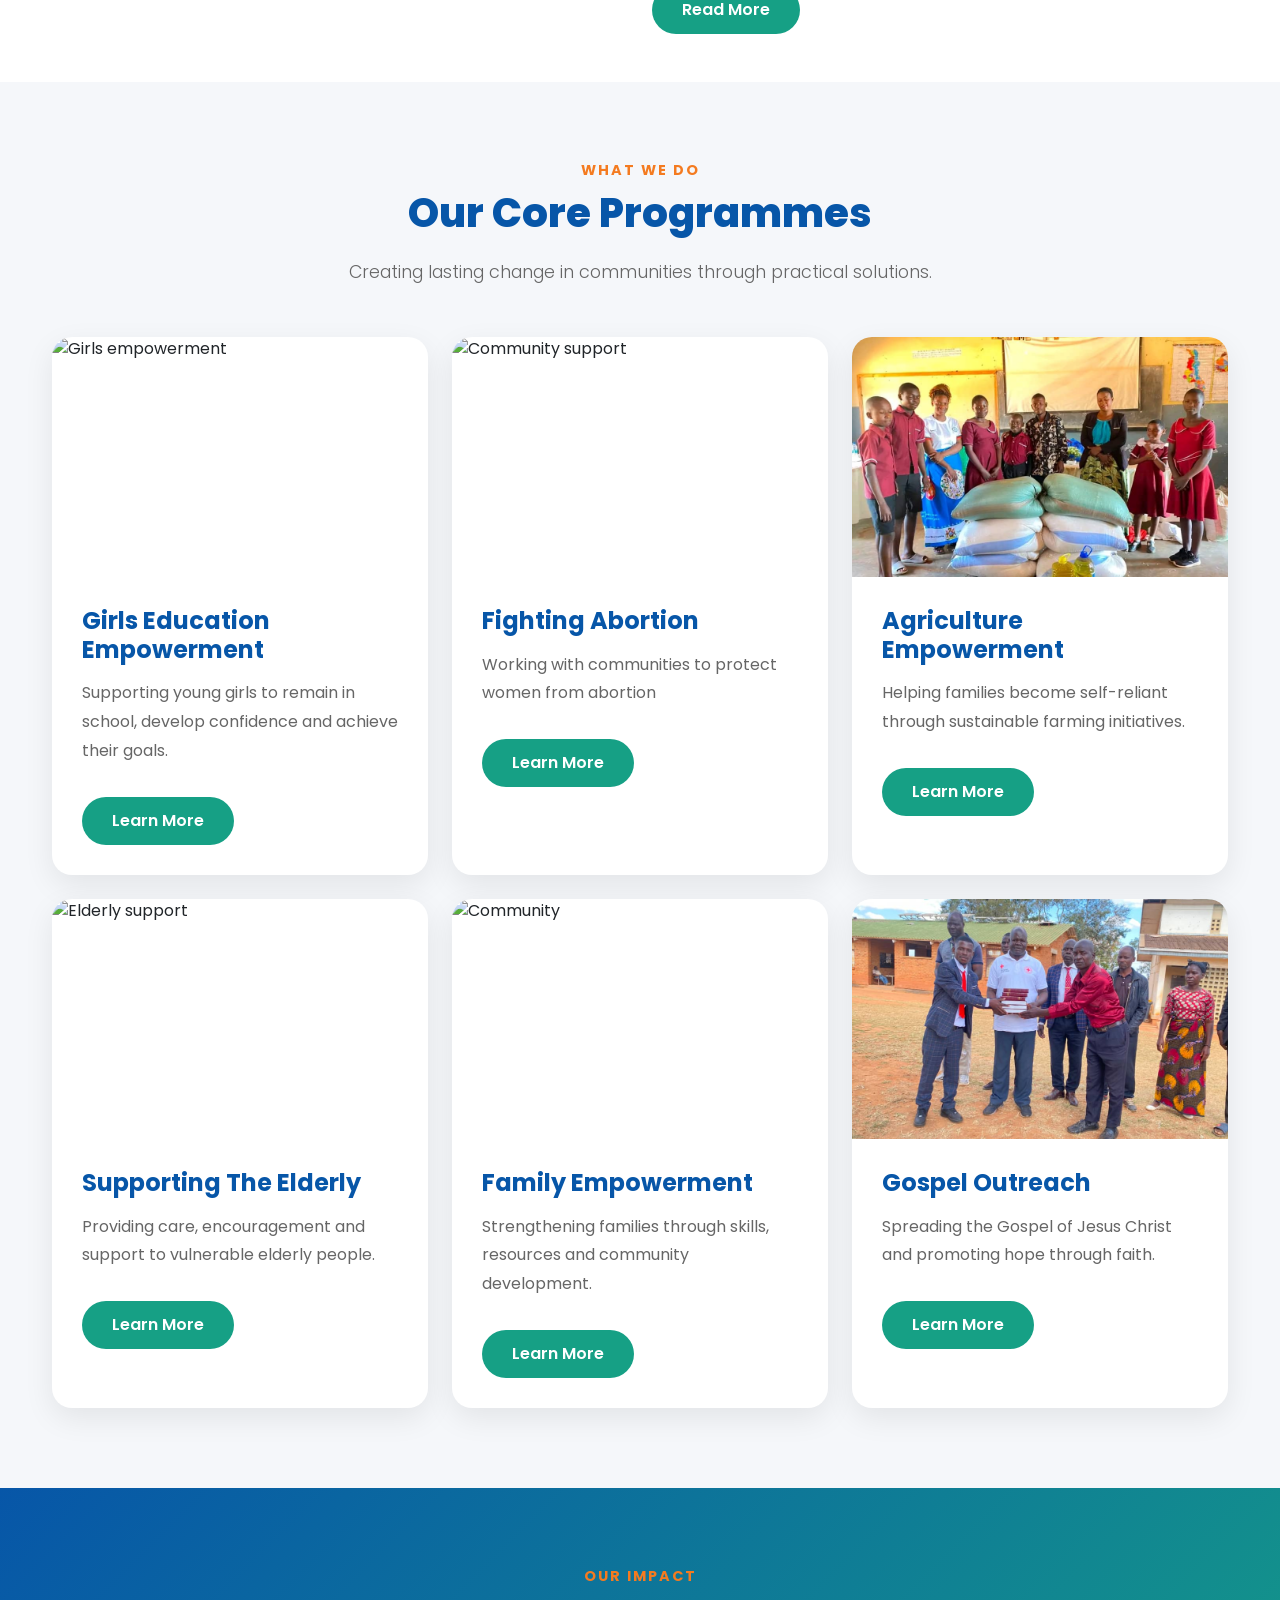
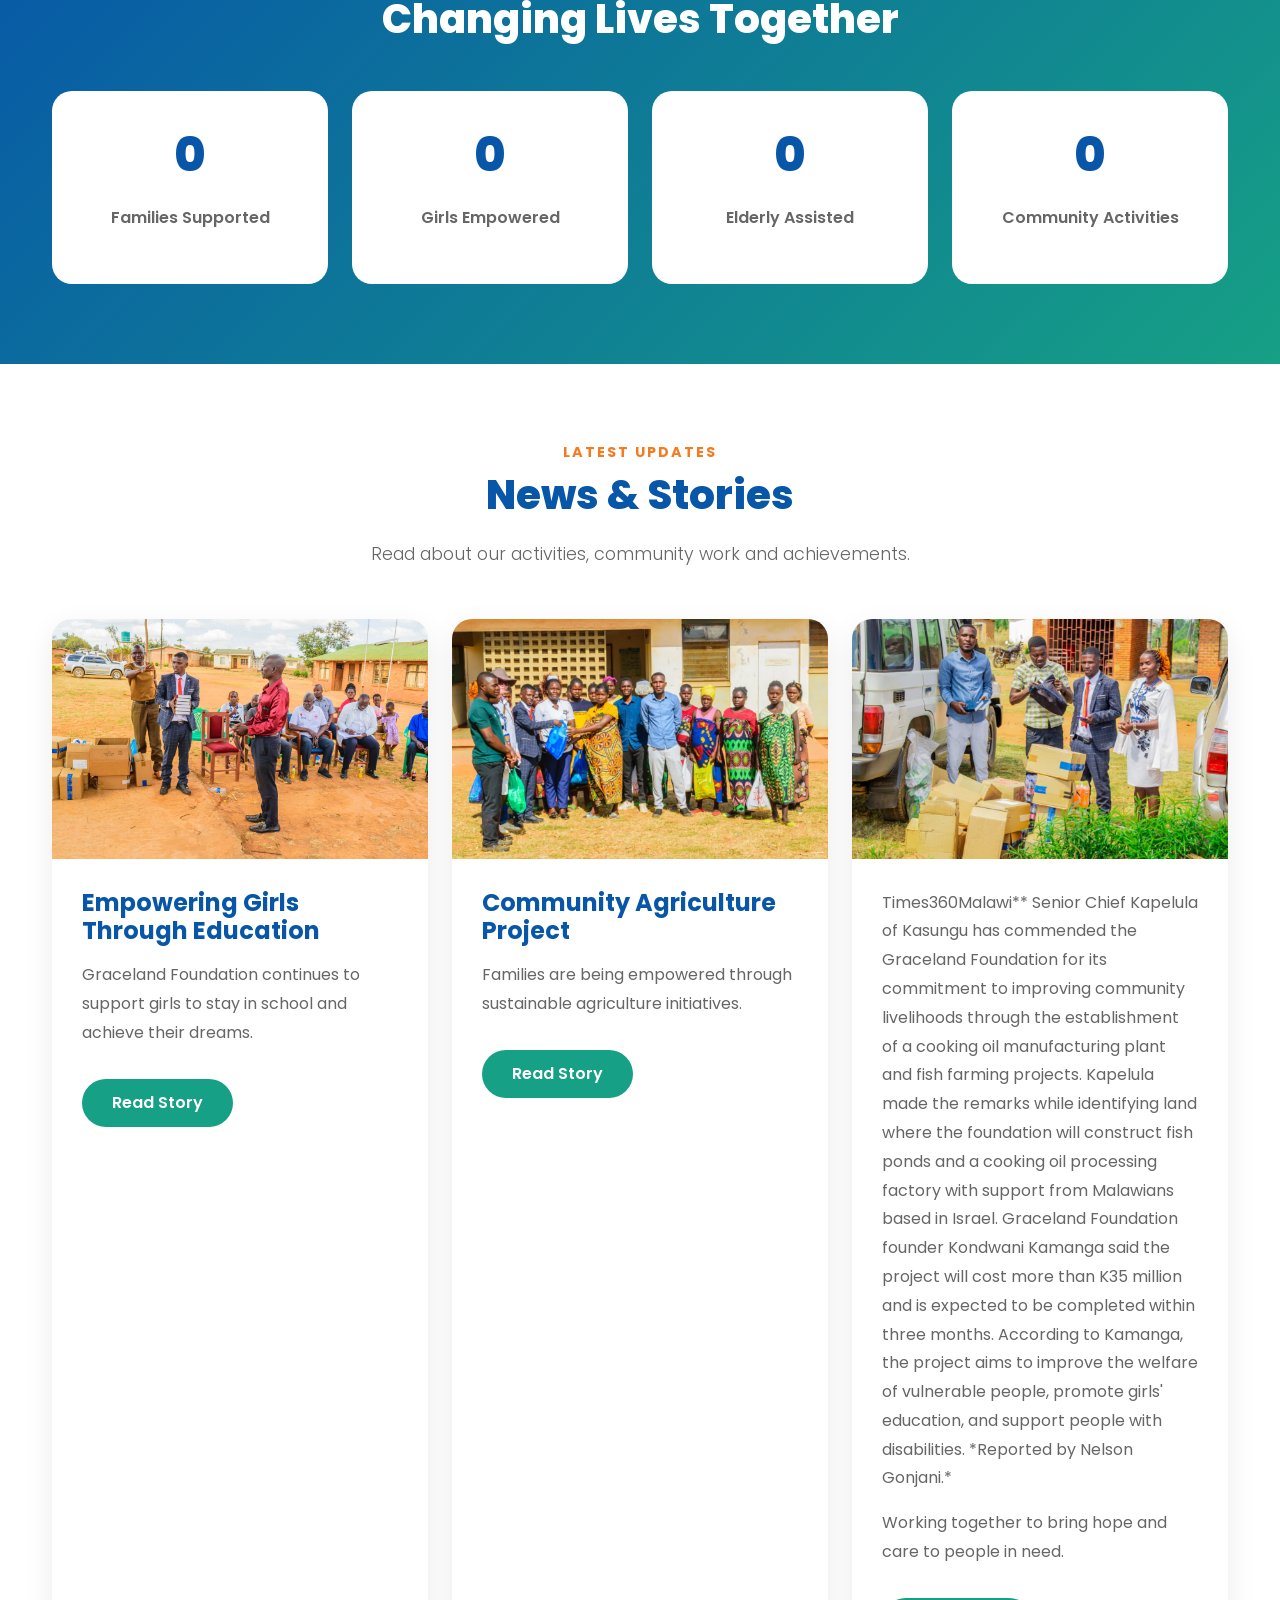
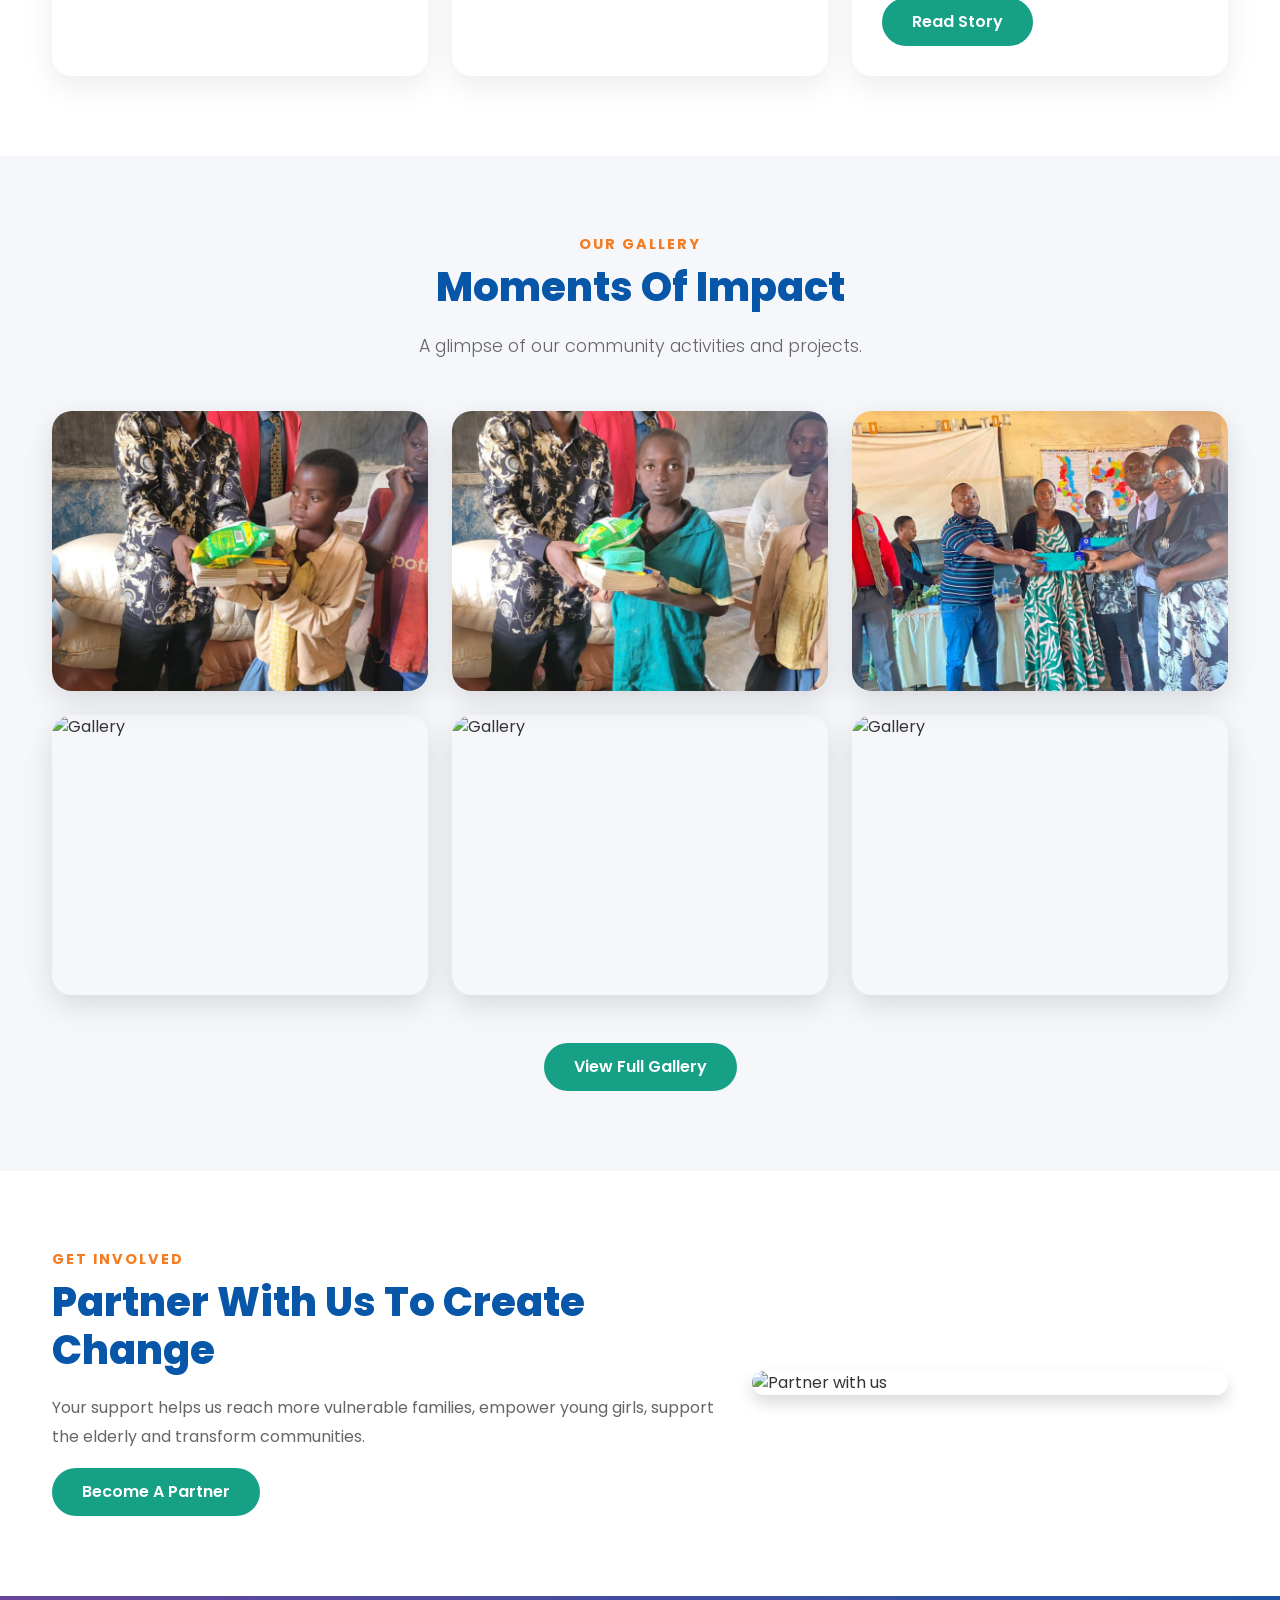
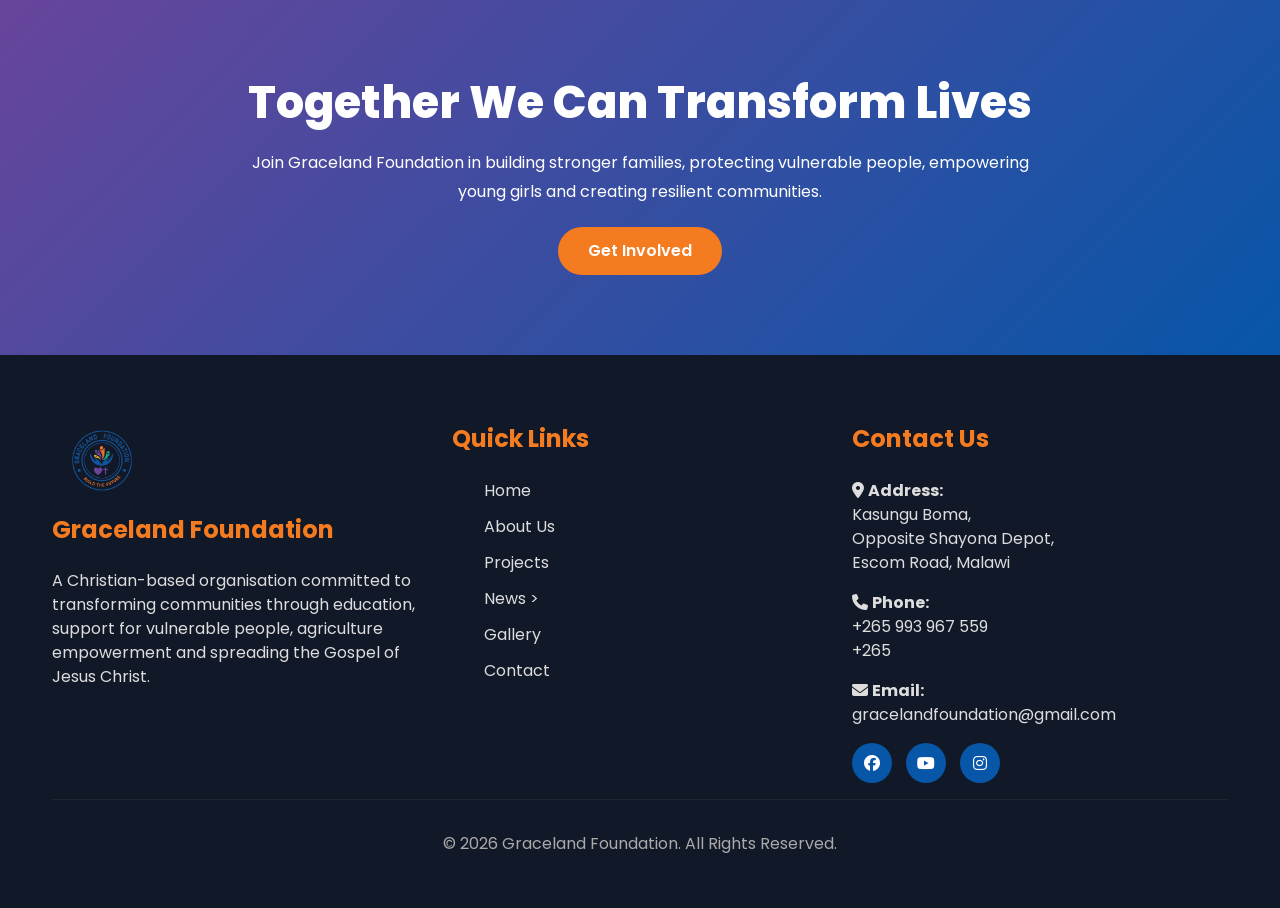
==== commit 75067b9f: "Update index.html" ====
--- a/index.html
+++ b/index.html
@@ -1229,10 +1229,9 @@
 <div class="card-body">
 
 
-<h4>
-
-< 
-Times360Malawi
+<p>
+
+Times360Malawi**
 
 Senior Chief Kapelula of Kasungu has commended the Graceland Foundation for its commitment to improving community livelihoods through the establishment of a cooking oil manufacturing plant and fish farming projects.
 
@@ -1242,7 +1241,10 @@
 
 According to Kamanga, the project aims to improve the welfare of vulnerable people, promote girls' education, and support people with disabilities.
 
-Reported by Nelson Gonjani.
+*Reported by Nelson Gonjani.*
+
+
+</p>
 
 </h4>
 
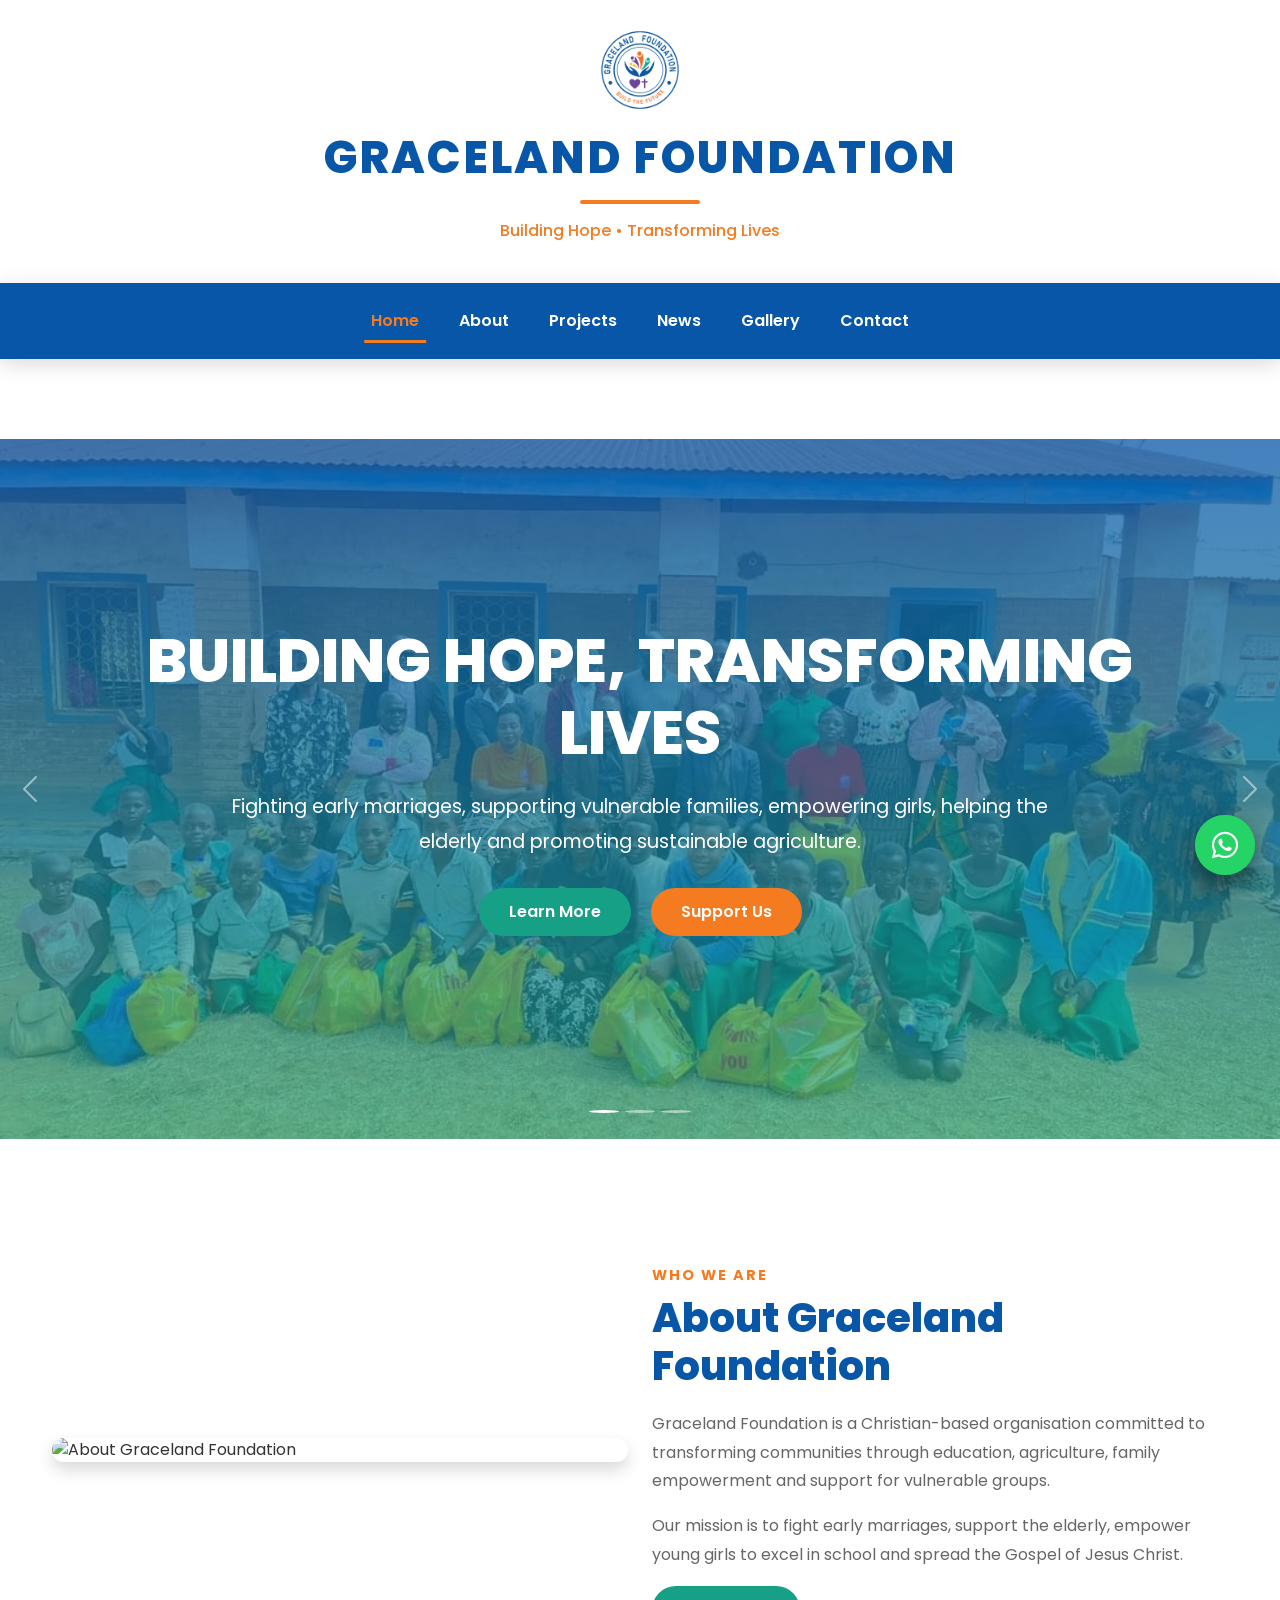
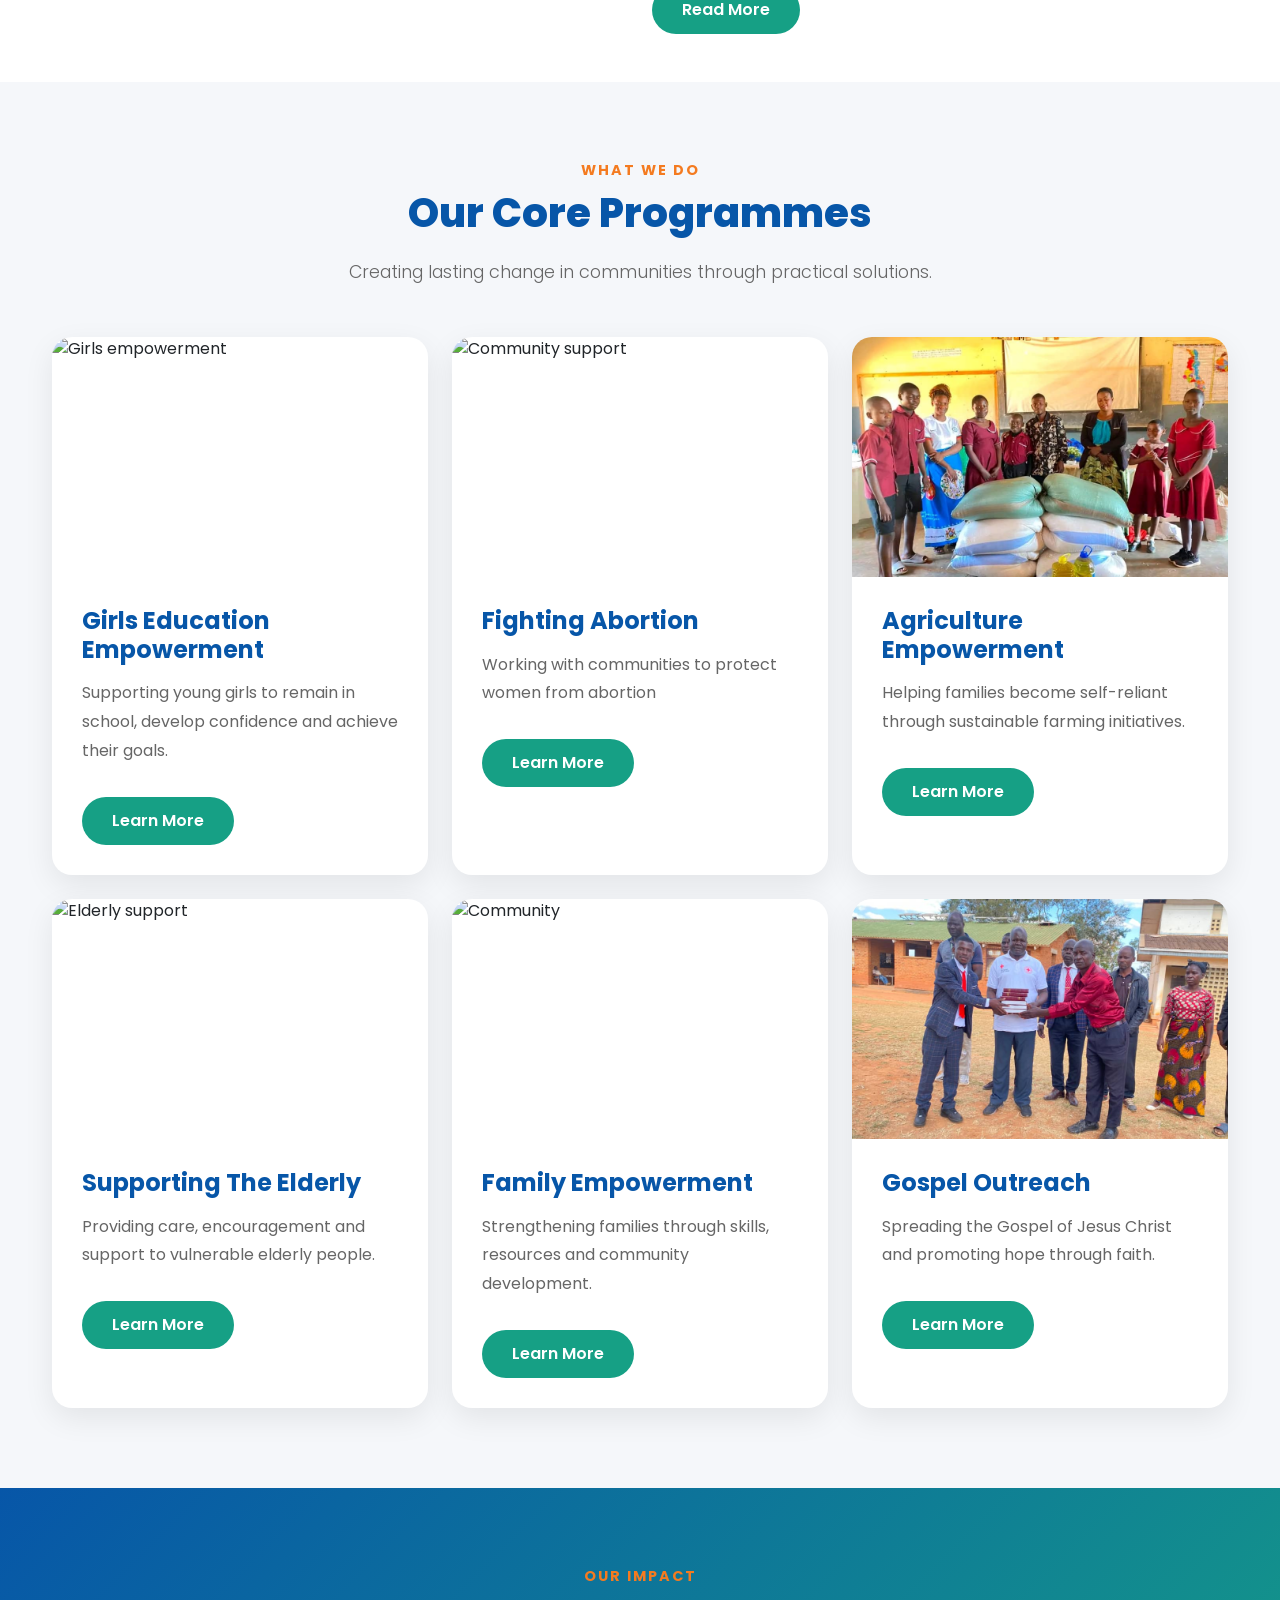
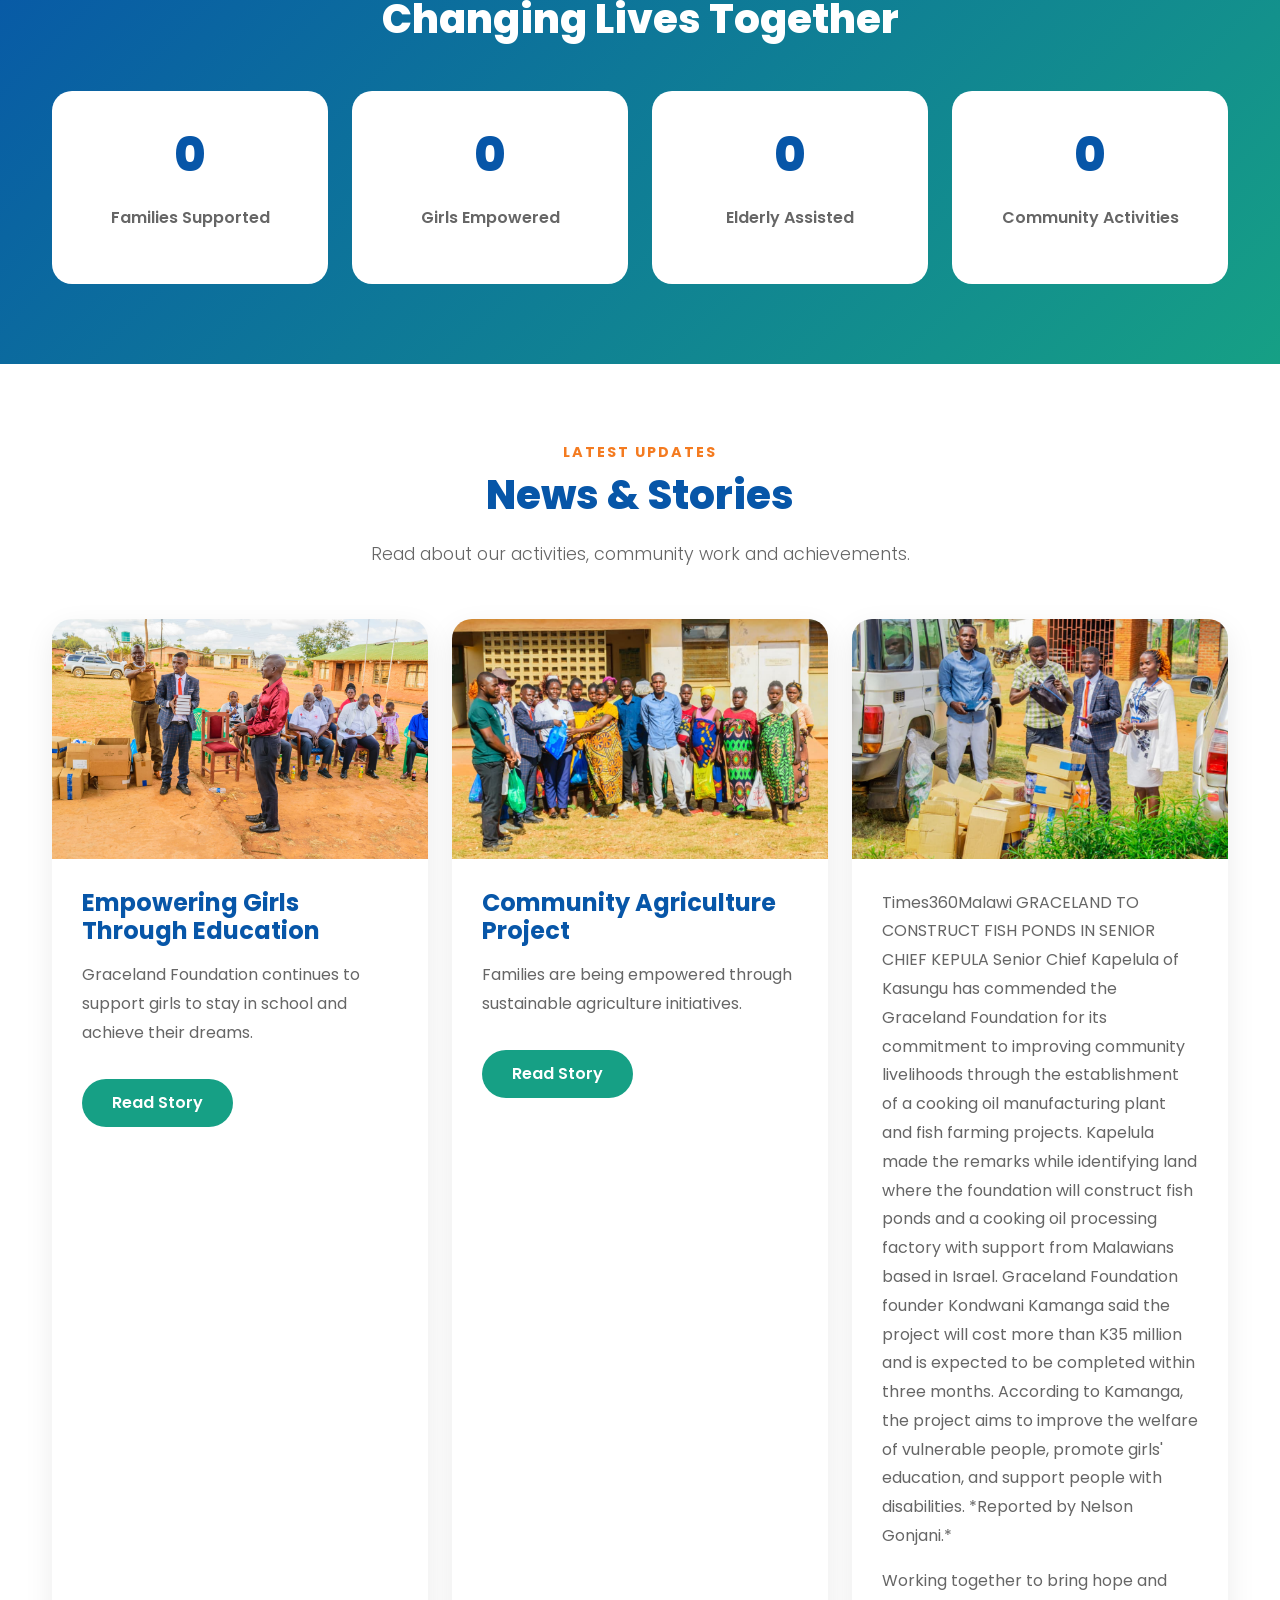
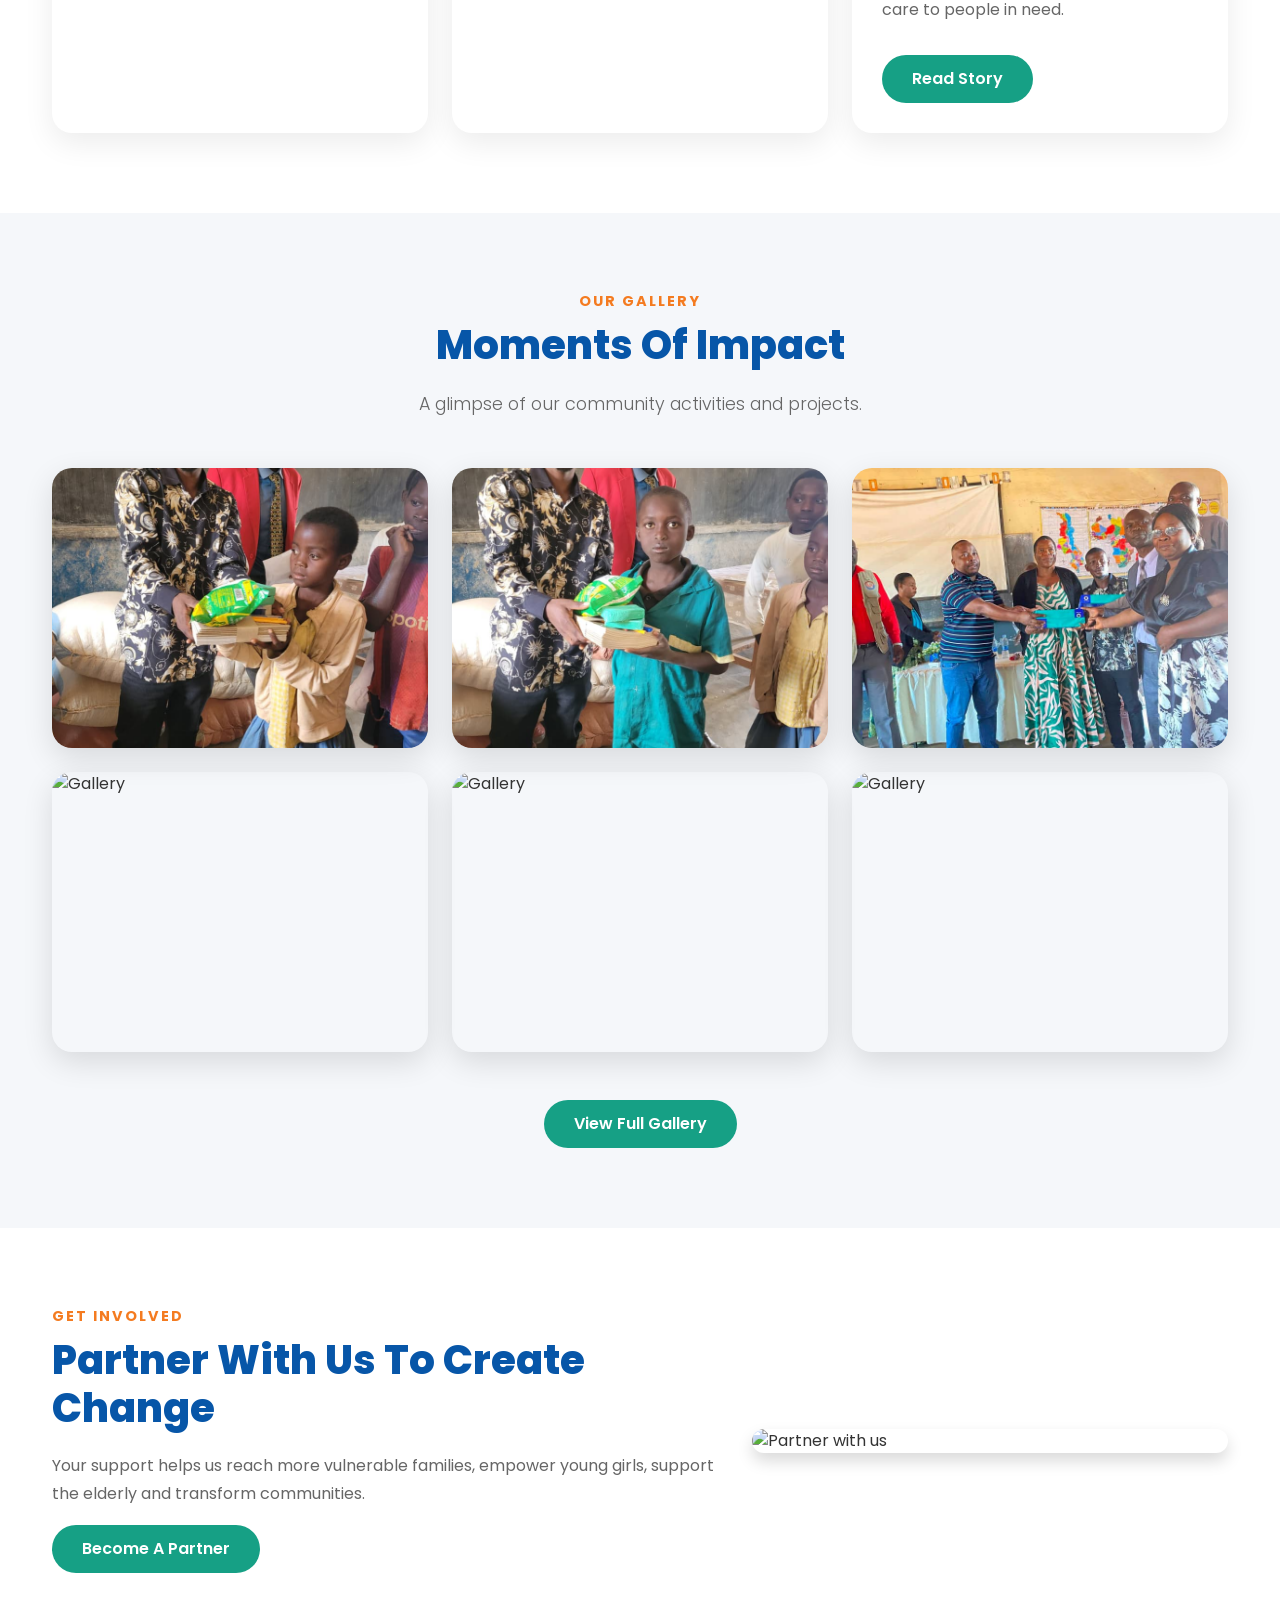
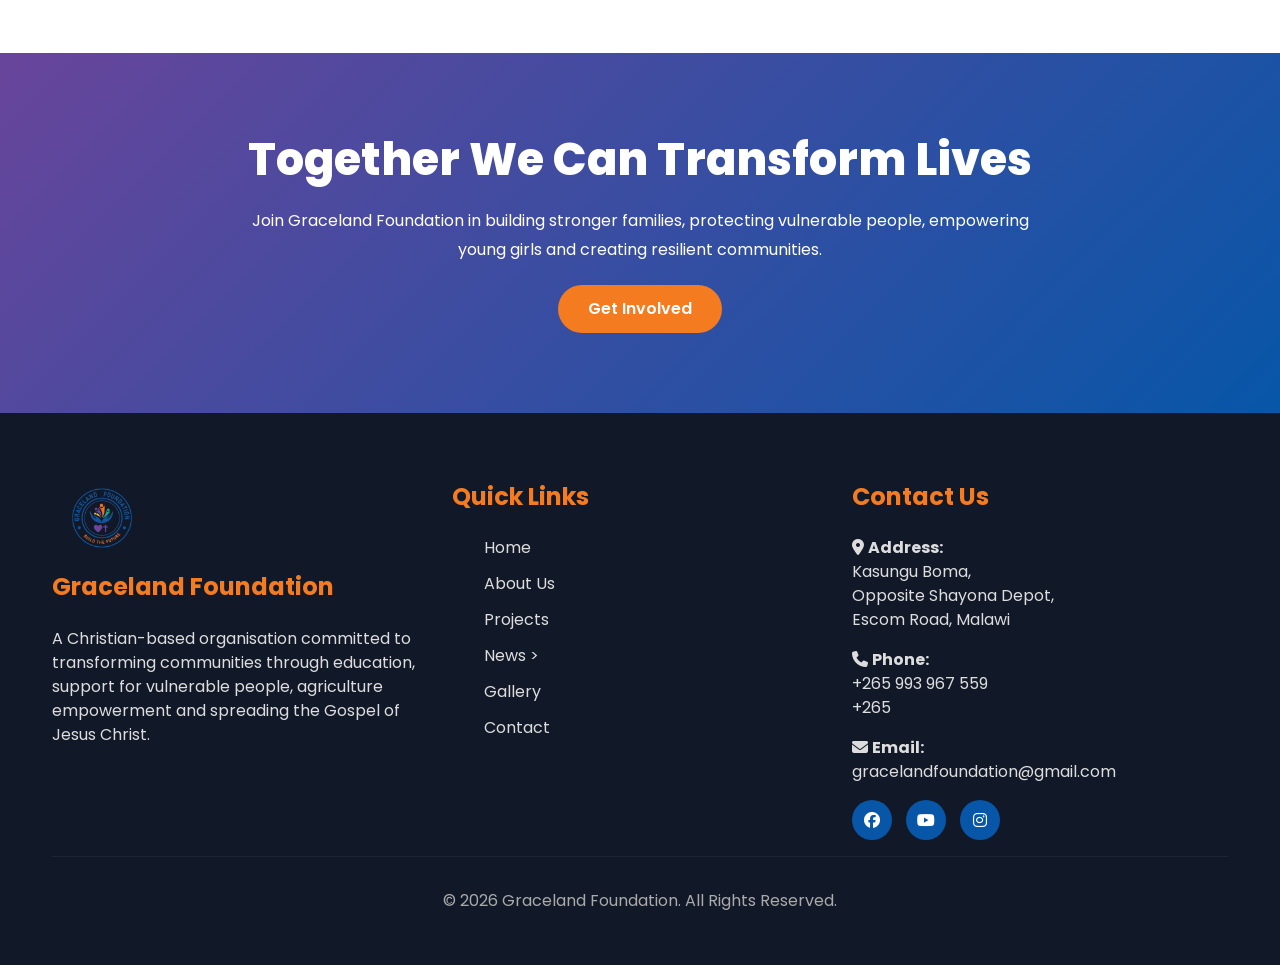
==== commit 86149626: "Update index.html" ====
--- a/index.html
+++ b/index.html
@@ -1231,14 +1231,15 @@
 
 <p>
 
-Times360Malawi**
+Times360Malawi
+
+GRACELAND TO CONSTRUCT FISH PONDS IN SENIOR CHIEF KEPULA
 
 Senior Chief Kapelula of Kasungu has commended the Graceland Foundation for its commitment to improving community livelihoods through the establishment of a cooking oil manufacturing plant and fish farming projects.
 
 Kapelula made the remarks while identifying land where the foundation will construct fish ponds and a cooking oil processing factory with support from Malawians based in Israel.
 
 Graceland Foundation founder Kondwani Kamanga said the project will cost more than K35 million and is expected to be completed within three months.
-
 According to Kamanga, the project aims to improve the welfare of vulnerable people, promote girls' education, and support people with disabilities.
 
 *Reported by Nelson Gonjani.*
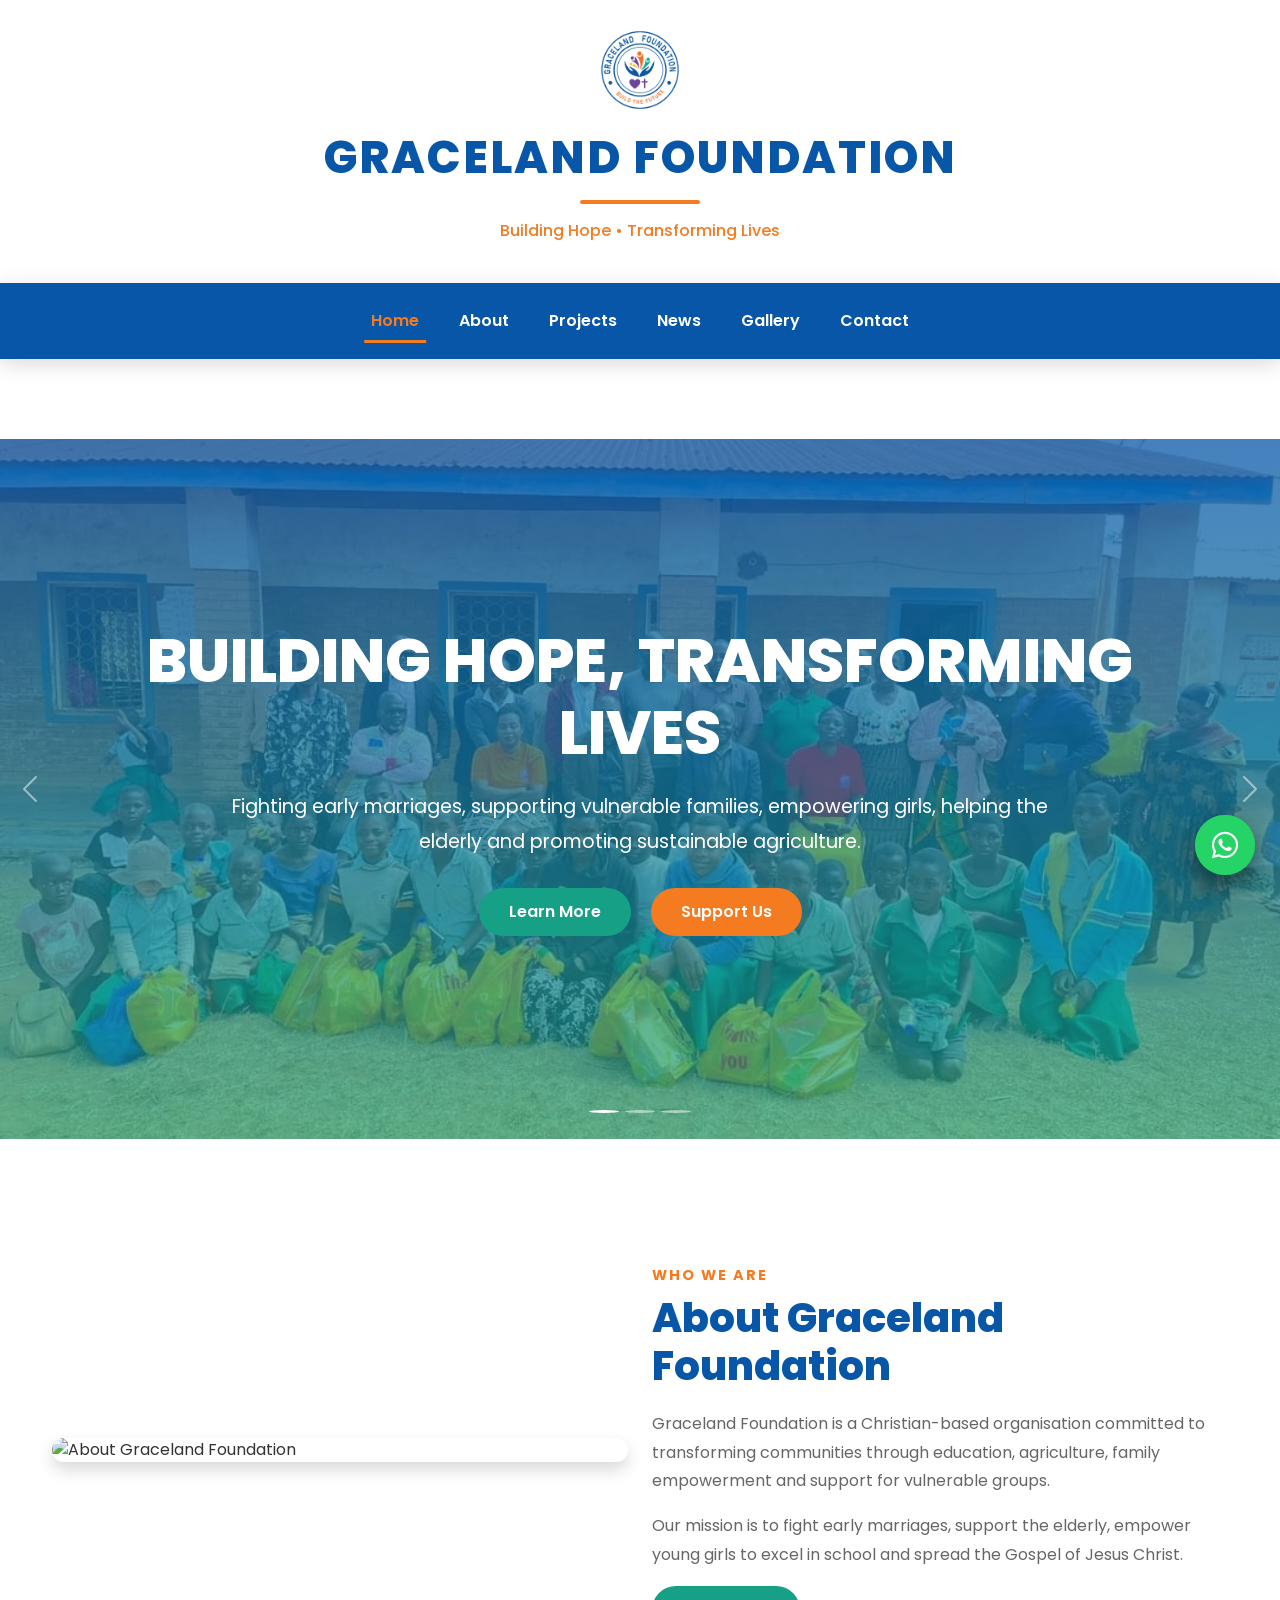
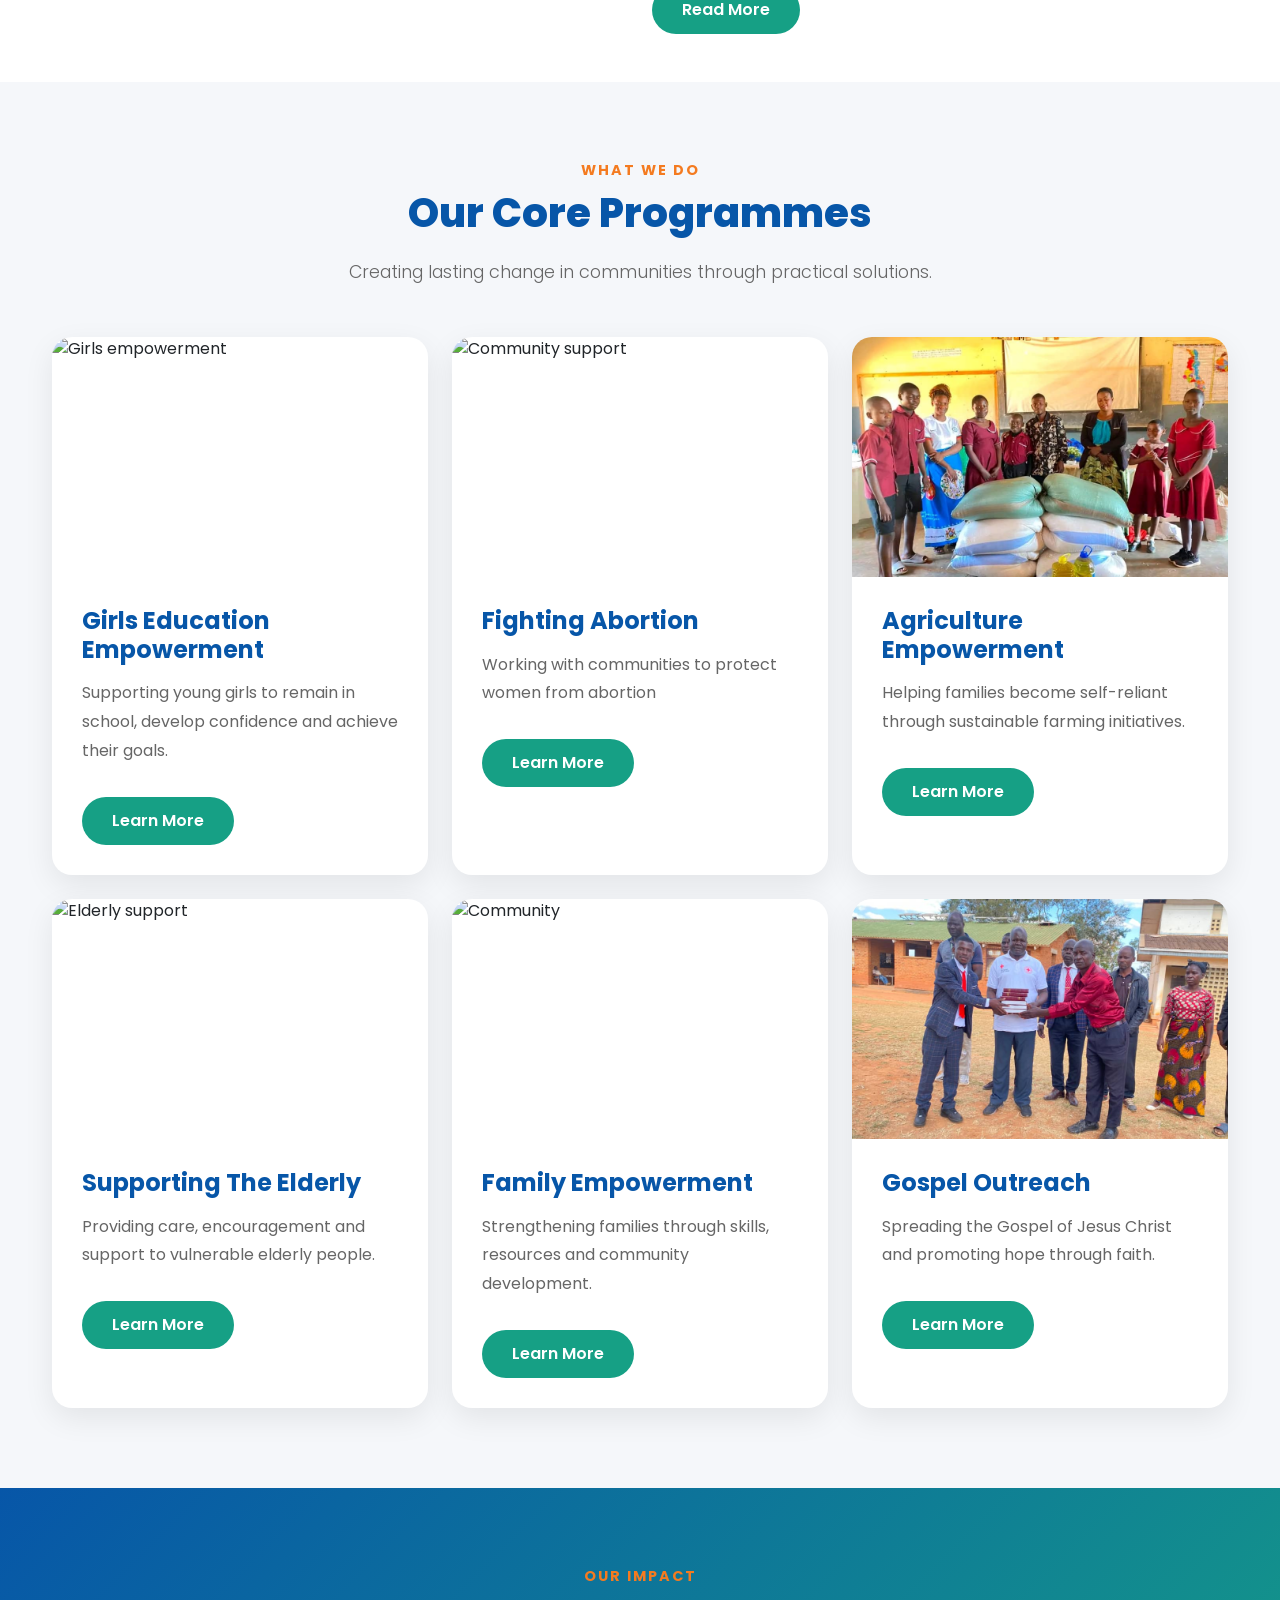
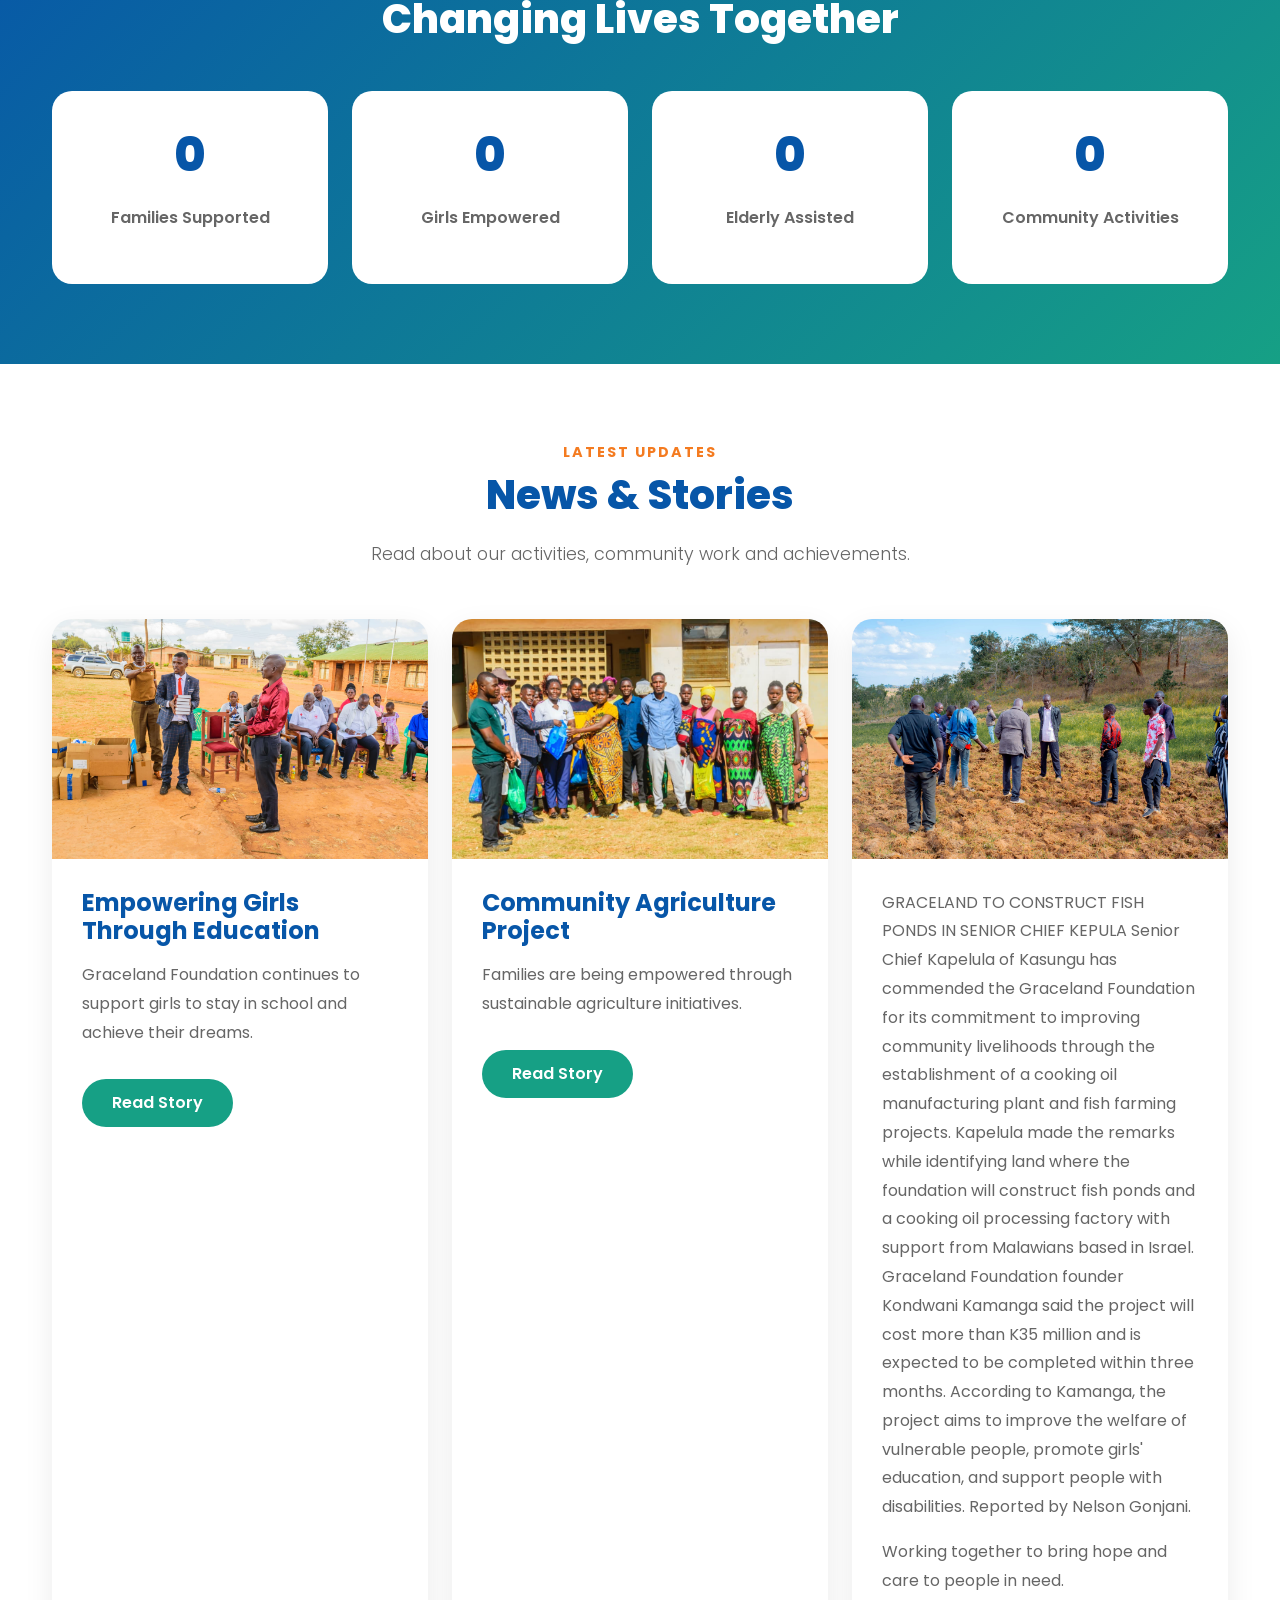
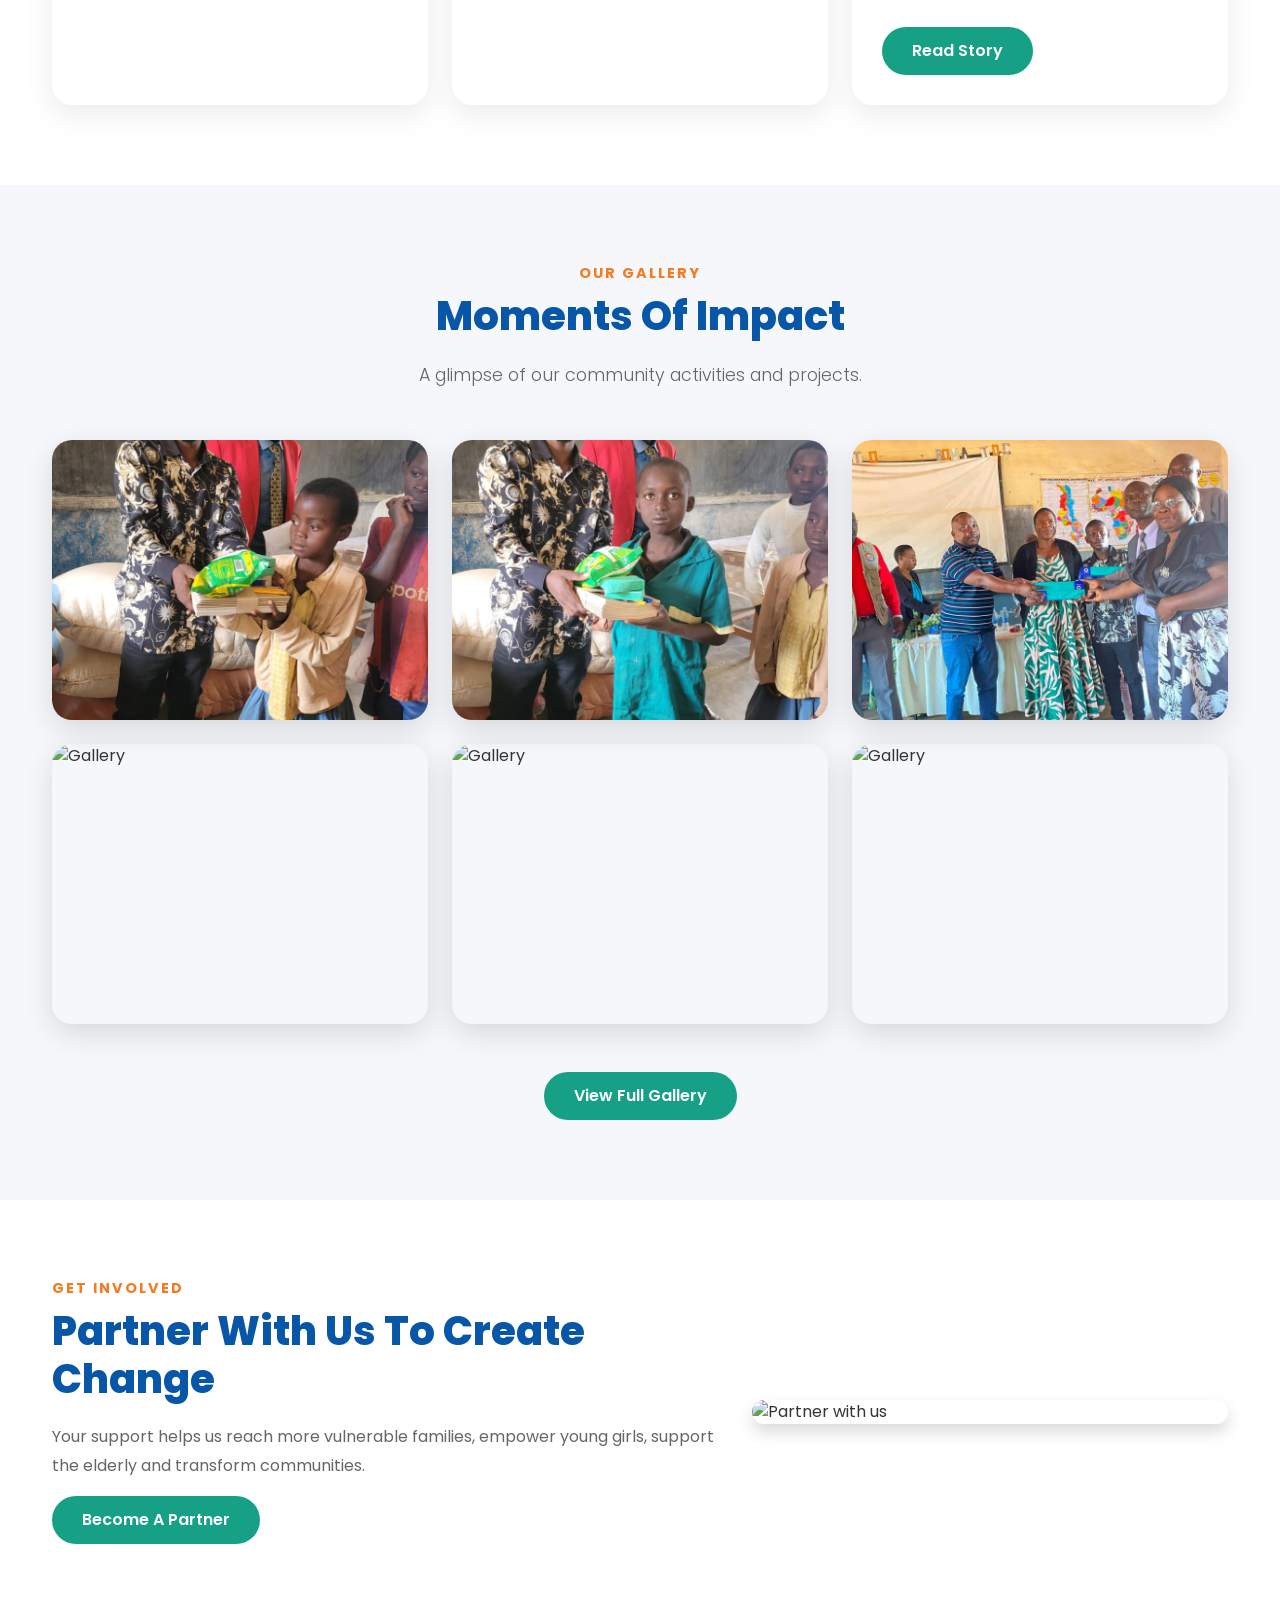
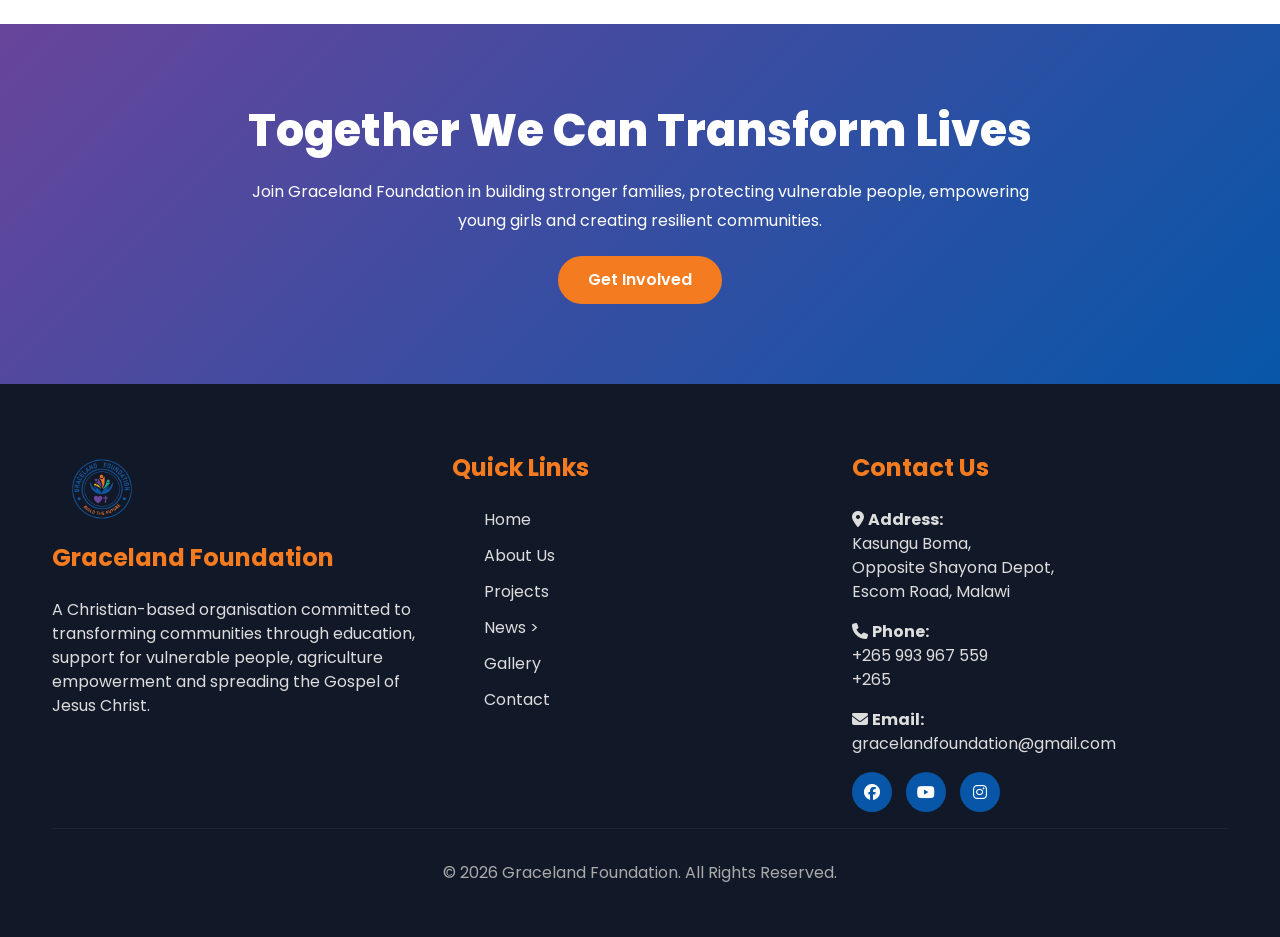
==== commit 9c7683e5: "Update index.html" ====
--- a/index.html
+++ b/index.html
@@ -1231,9 +1231,8 @@
 
 <p>
 
-Times360Malawi
-
 GRACELAND TO CONSTRUCT FISH PONDS IN SENIOR CHIEF KEPULA
+  
 
 Senior Chief Kapelula of Kasungu has commended the Graceland Foundation for its commitment to improving community livelihoods through the establishment of a cooking oil manufacturing plant and fish farming projects.
 
@@ -1242,7 +1241,8 @@
 Graceland Foundation founder Kondwani Kamanga said the project will cost more than K35 million and is expected to be completed within three months.
 According to Kamanga, the project aims to improve the welfare of vulnerable people, promote girls' education, and support people with disabilities.
 
-*Reported by Nelson Gonjani.*
+Reported by Nelson Gonjani.
+  
 
 
 </p>
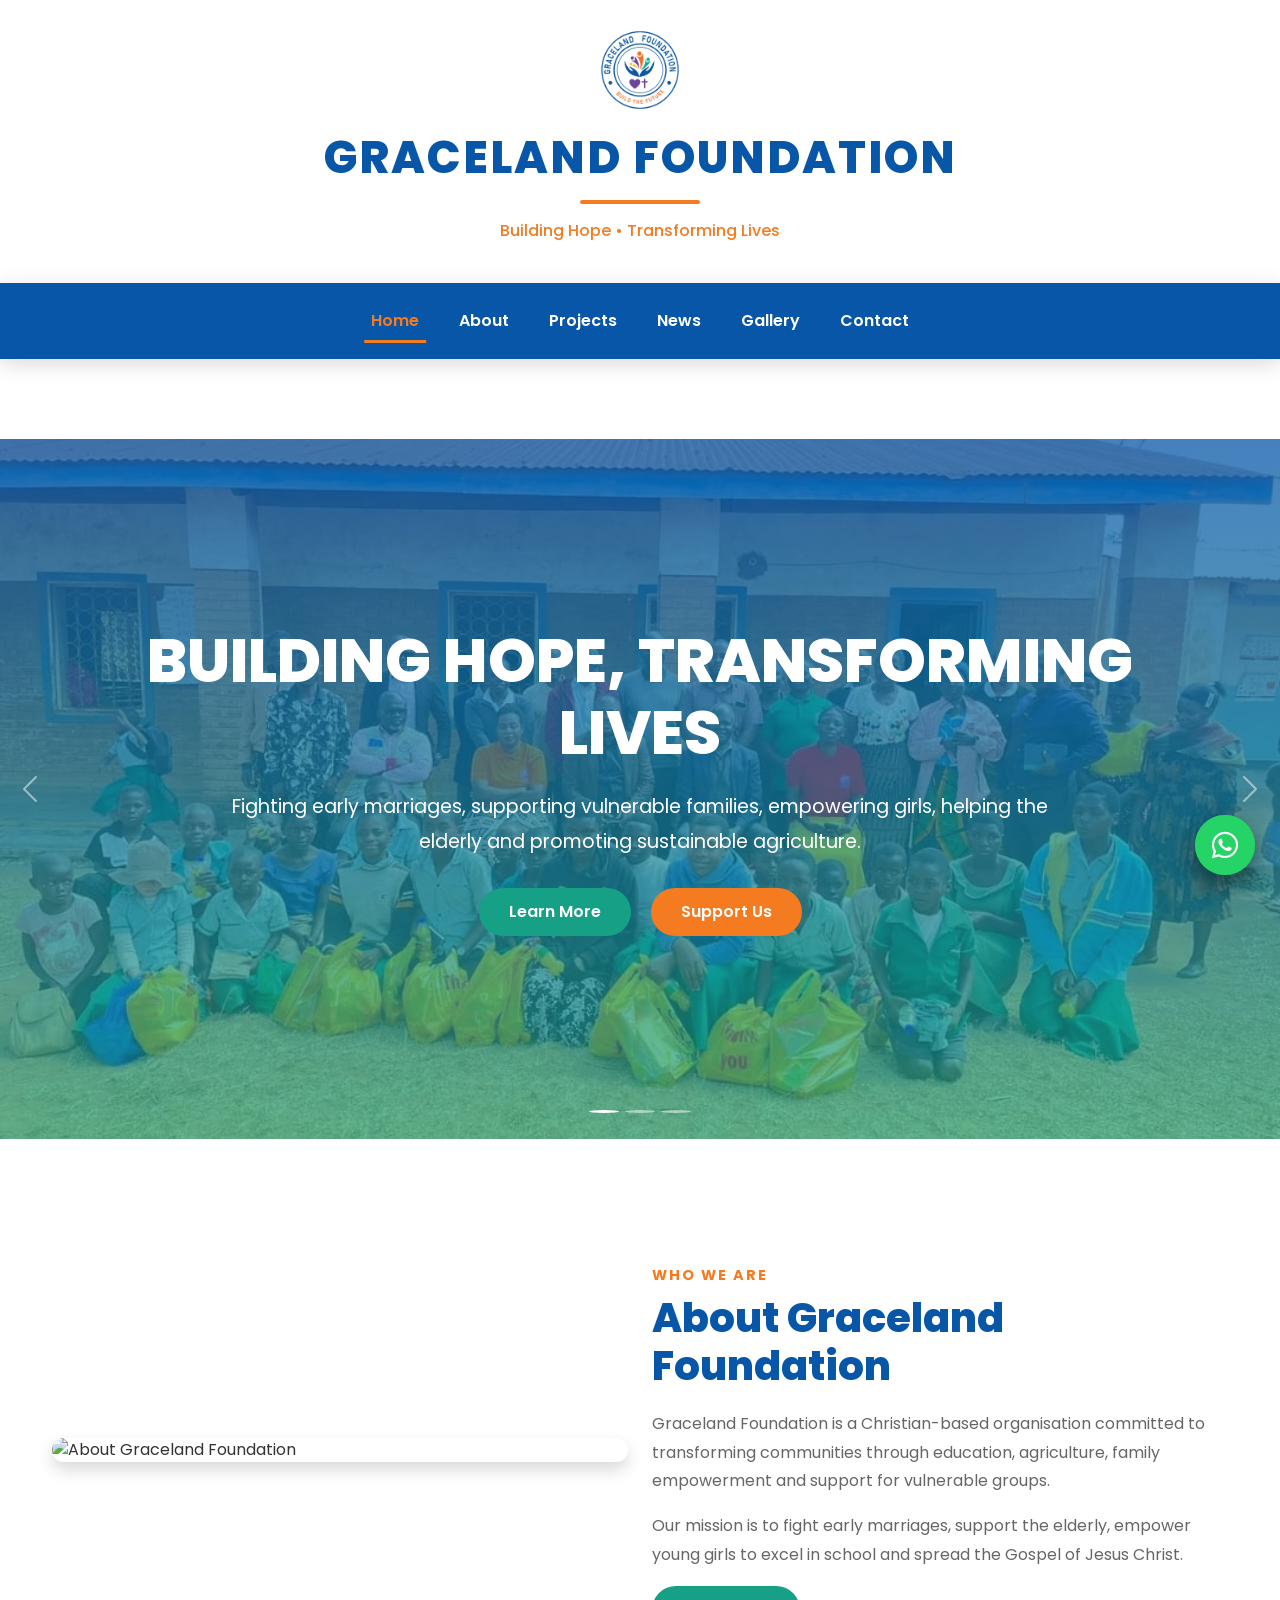
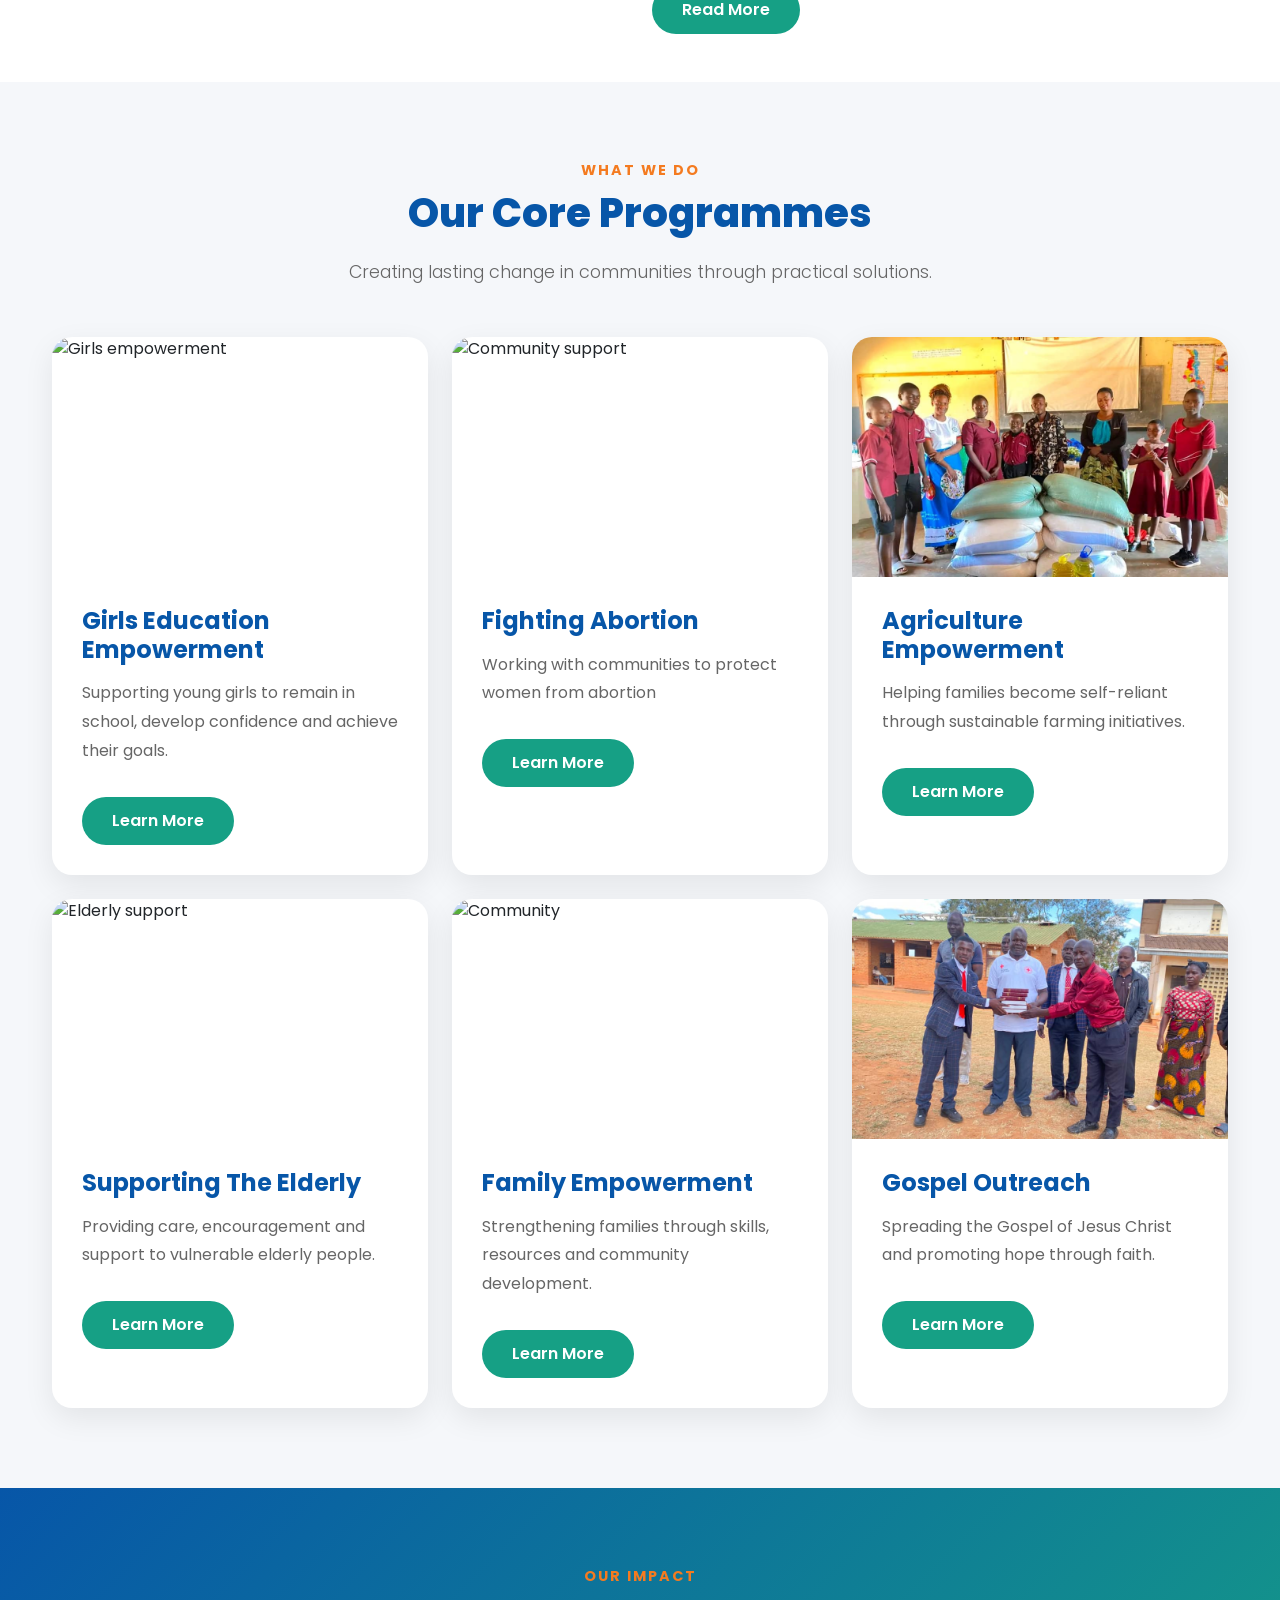
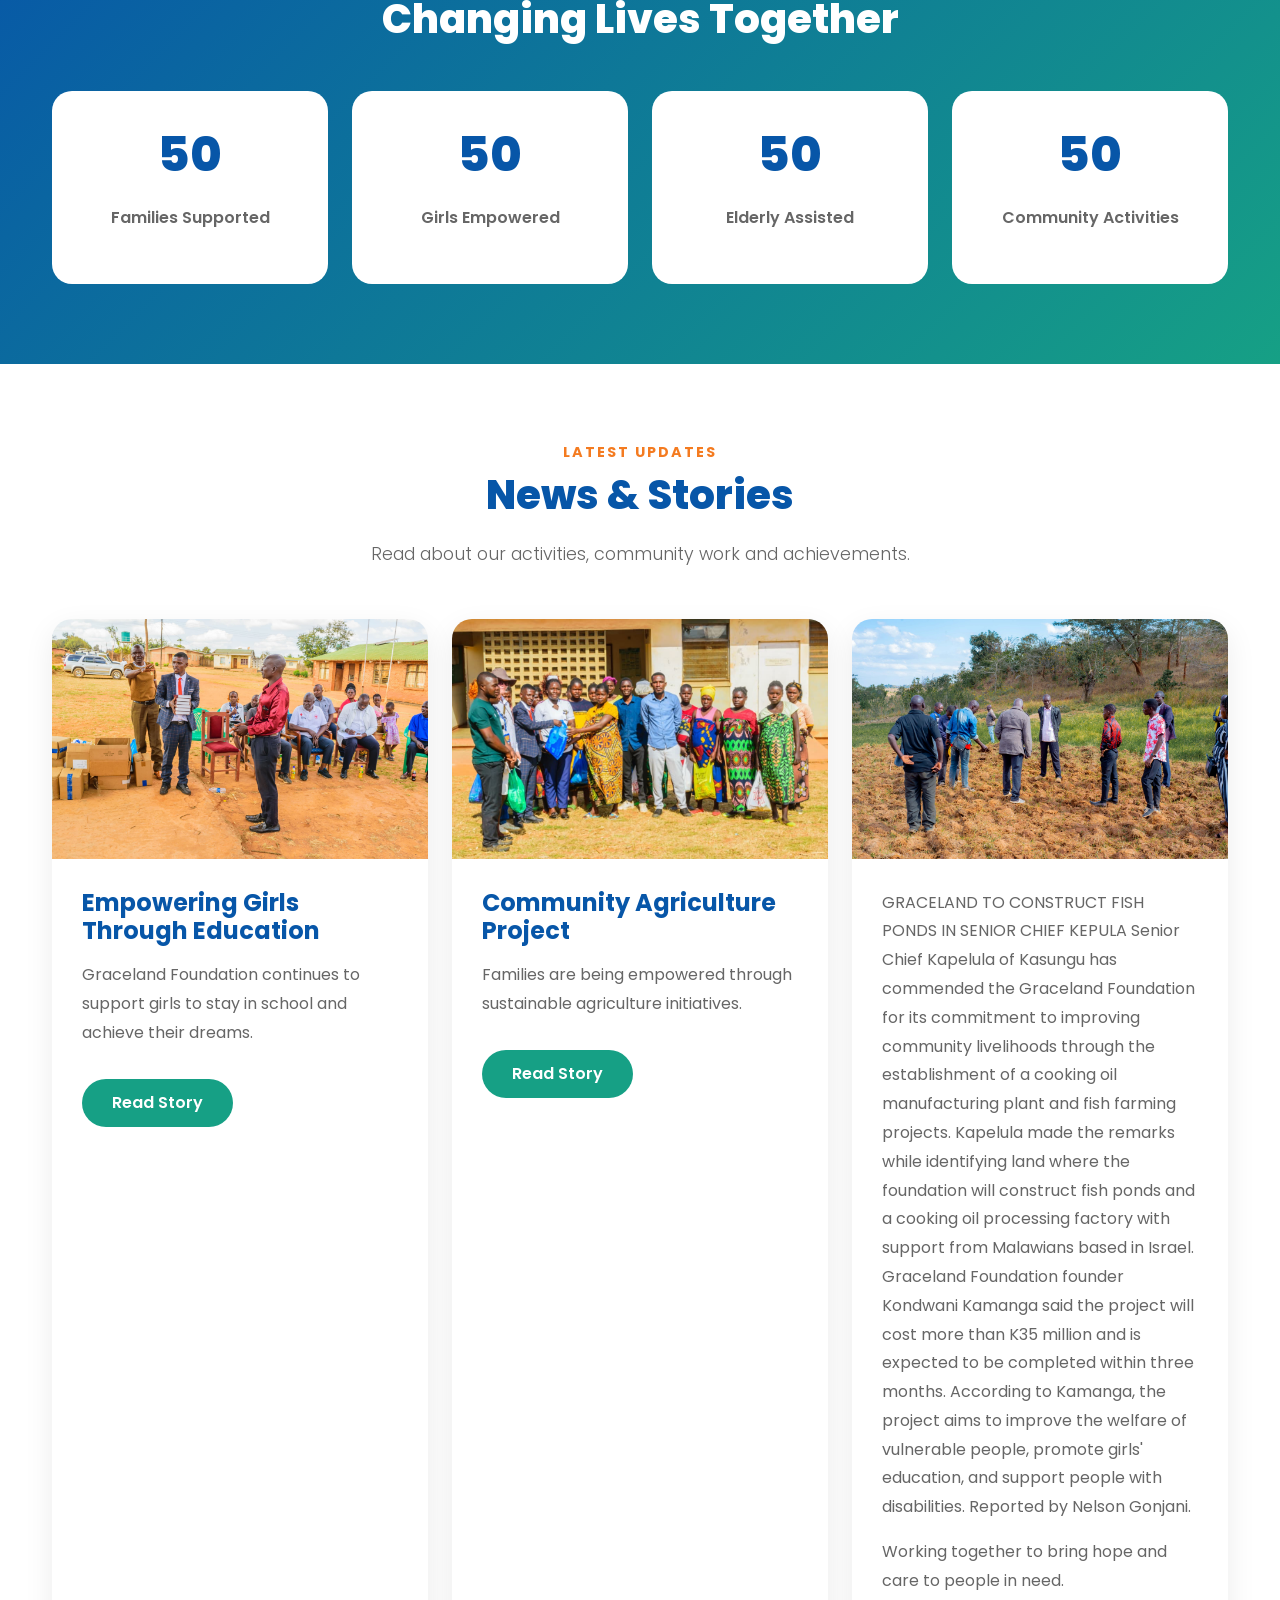
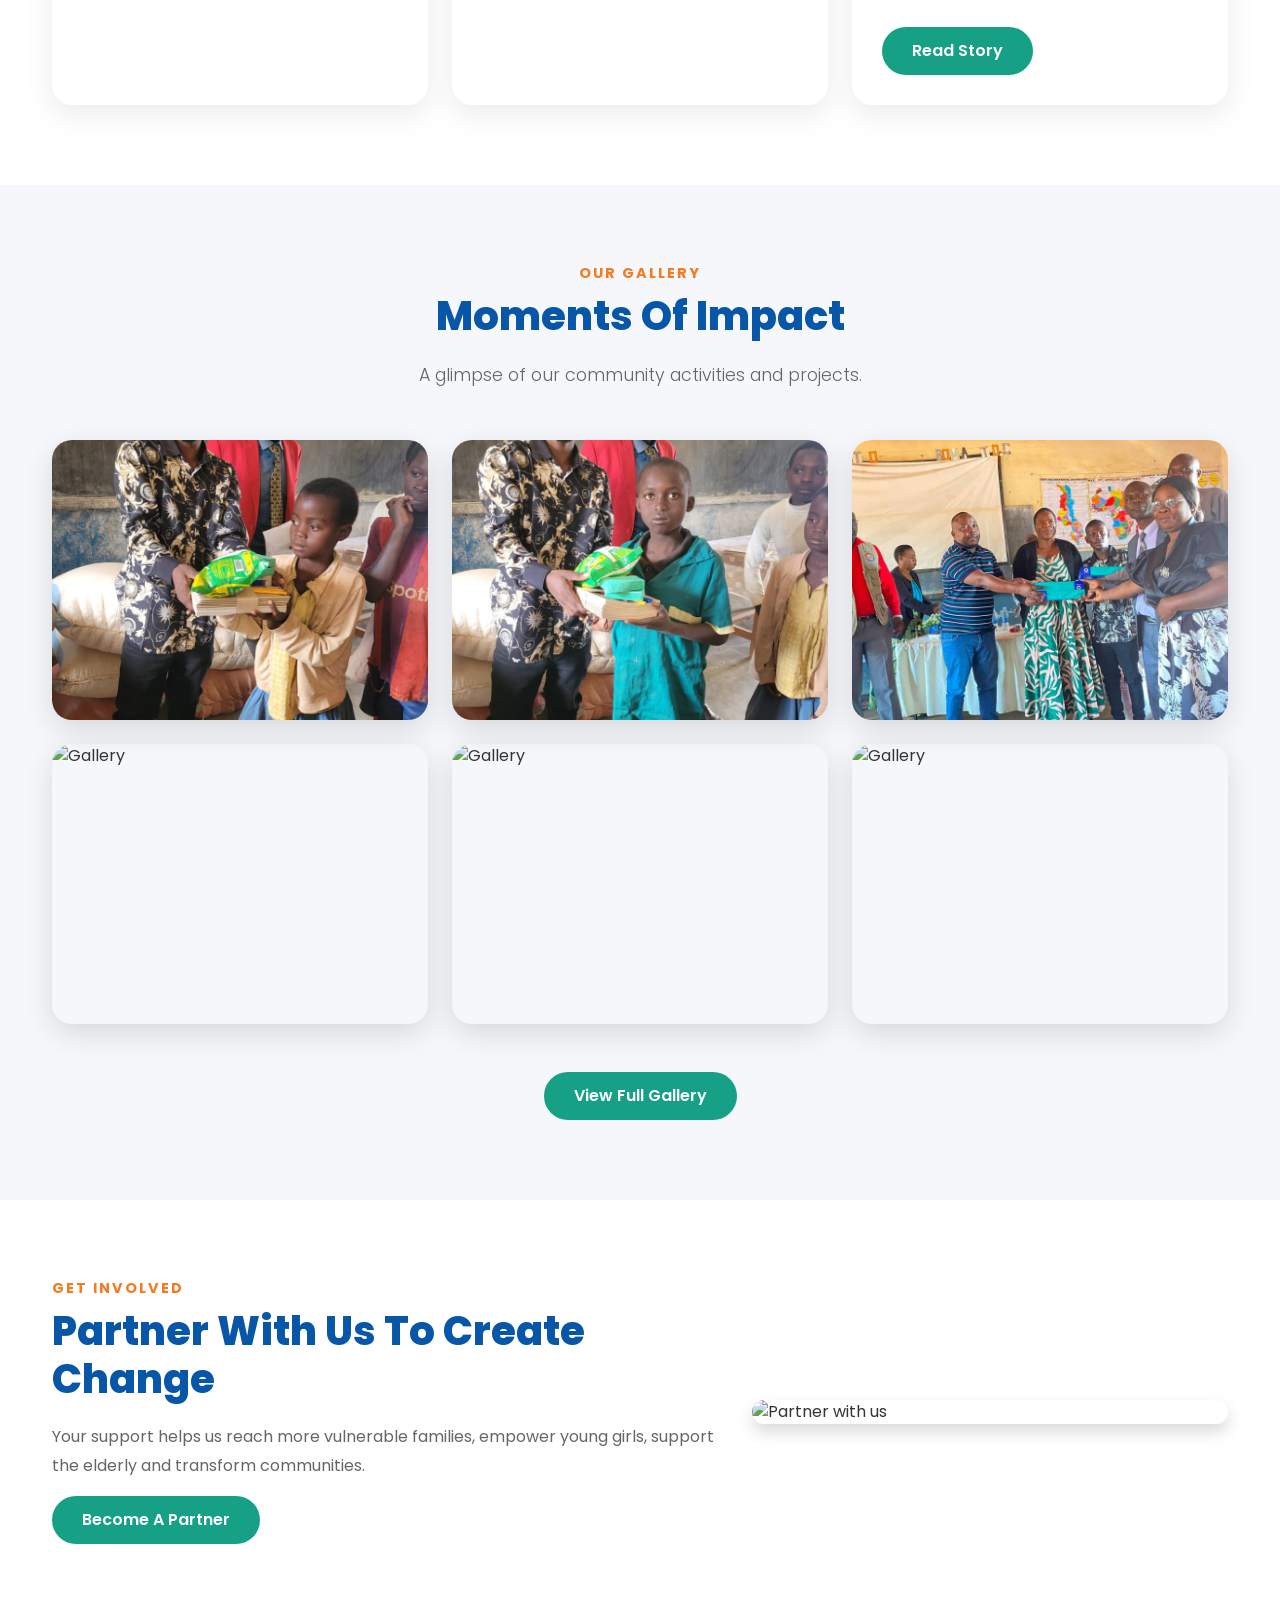
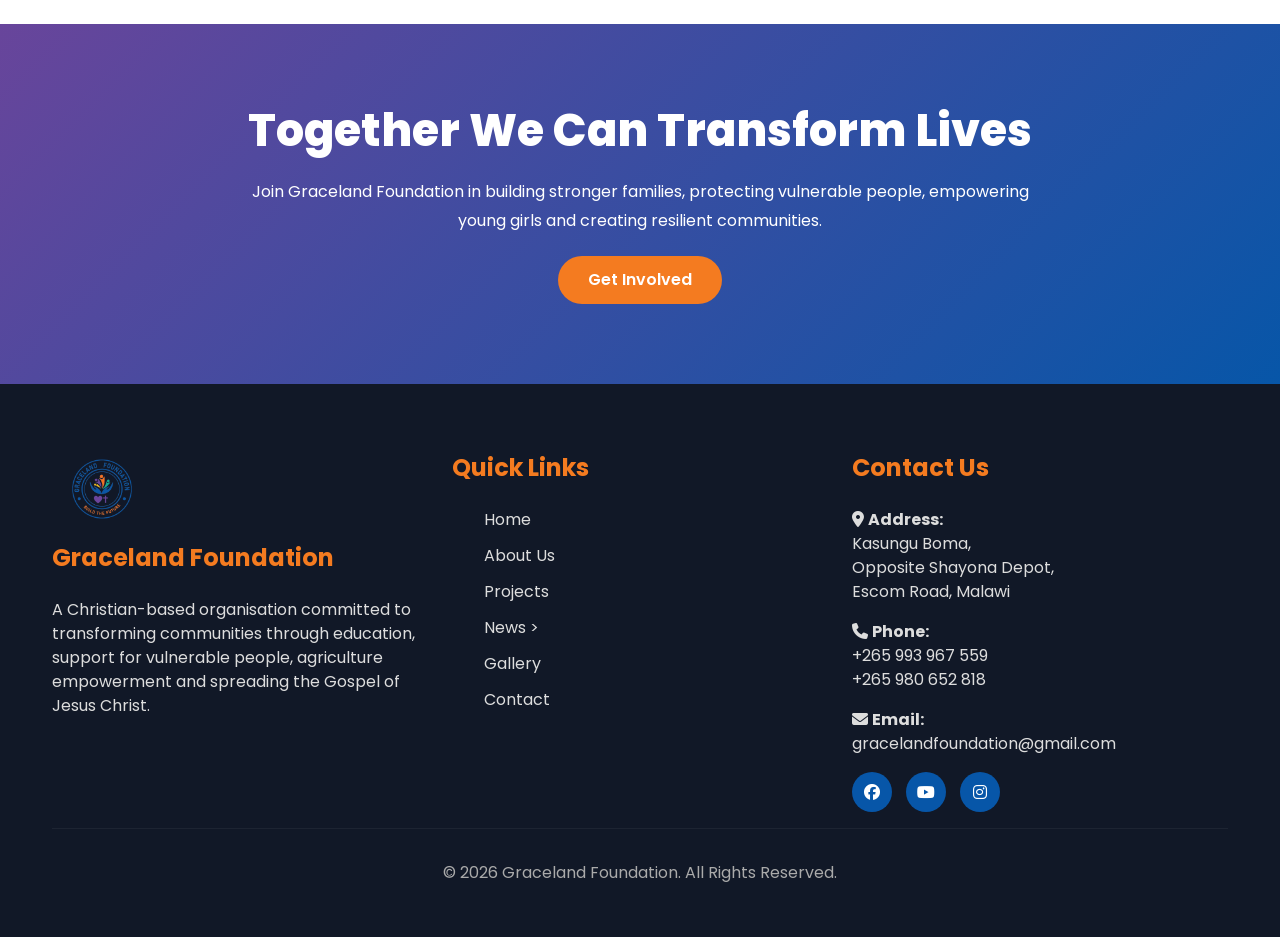
==== commit c8ae8bc4: "Update index.html" ====
--- a/index.html
+++ b/index.html
@@ -952,7 +952,7 @@
 <h2 class="counter"
 data-target="500">
 
-0
+50
 
 </h2>
 
@@ -982,7 +982,7 @@
 <h2 class="counter"
 data-target="200">
 
-0
+50
 
 </h2>
 
@@ -1012,7 +1012,7 @@
 <h2 class="counter"
 data-target="100">
 
-0
+50
 
 </h2>
 
@@ -1042,7 +1042,7 @@
 <h2 class="counter"
 data-target="50">
 
-0
+50
 
 </h2>
 
@@ -1725,8 +1725,7 @@
 <strong>Phone:</strong><br>
 
 +265 993 967 559<br>
-+265 
-
++265 980 652 818
 </p>
 
 
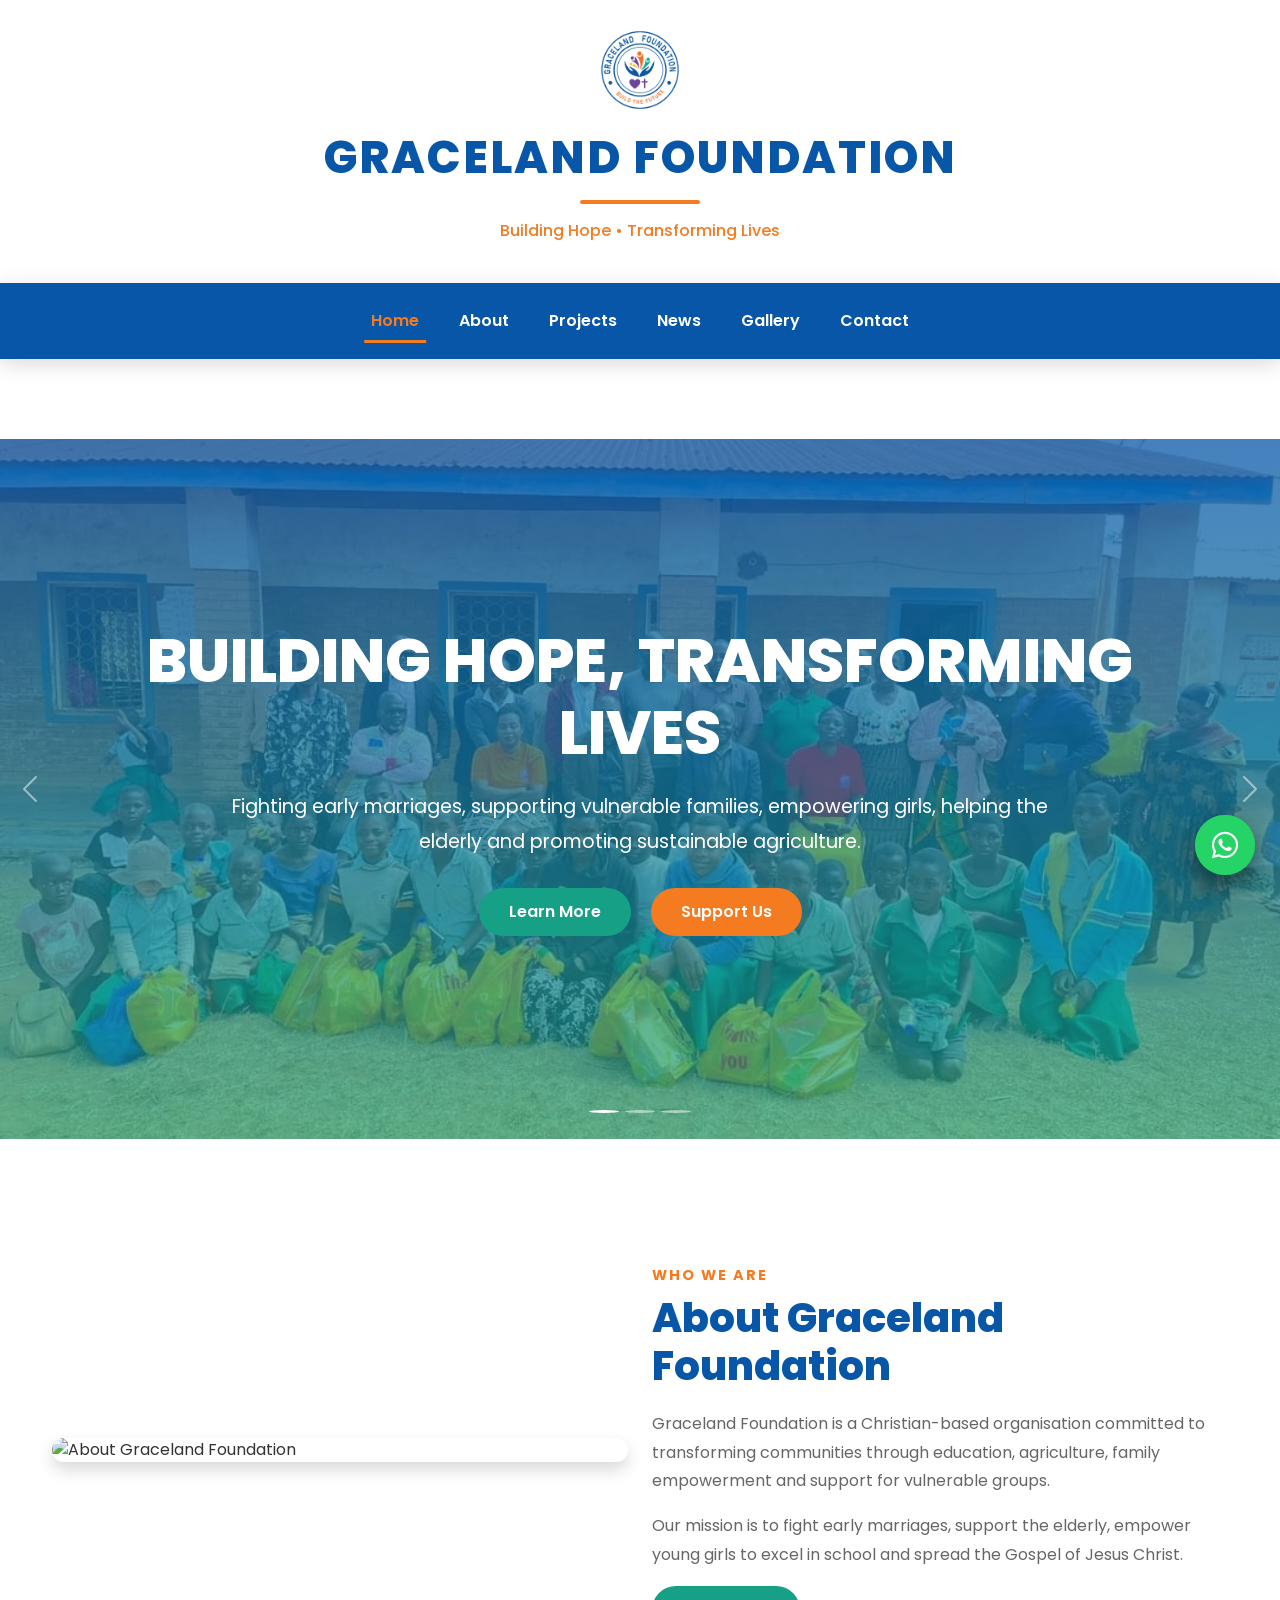
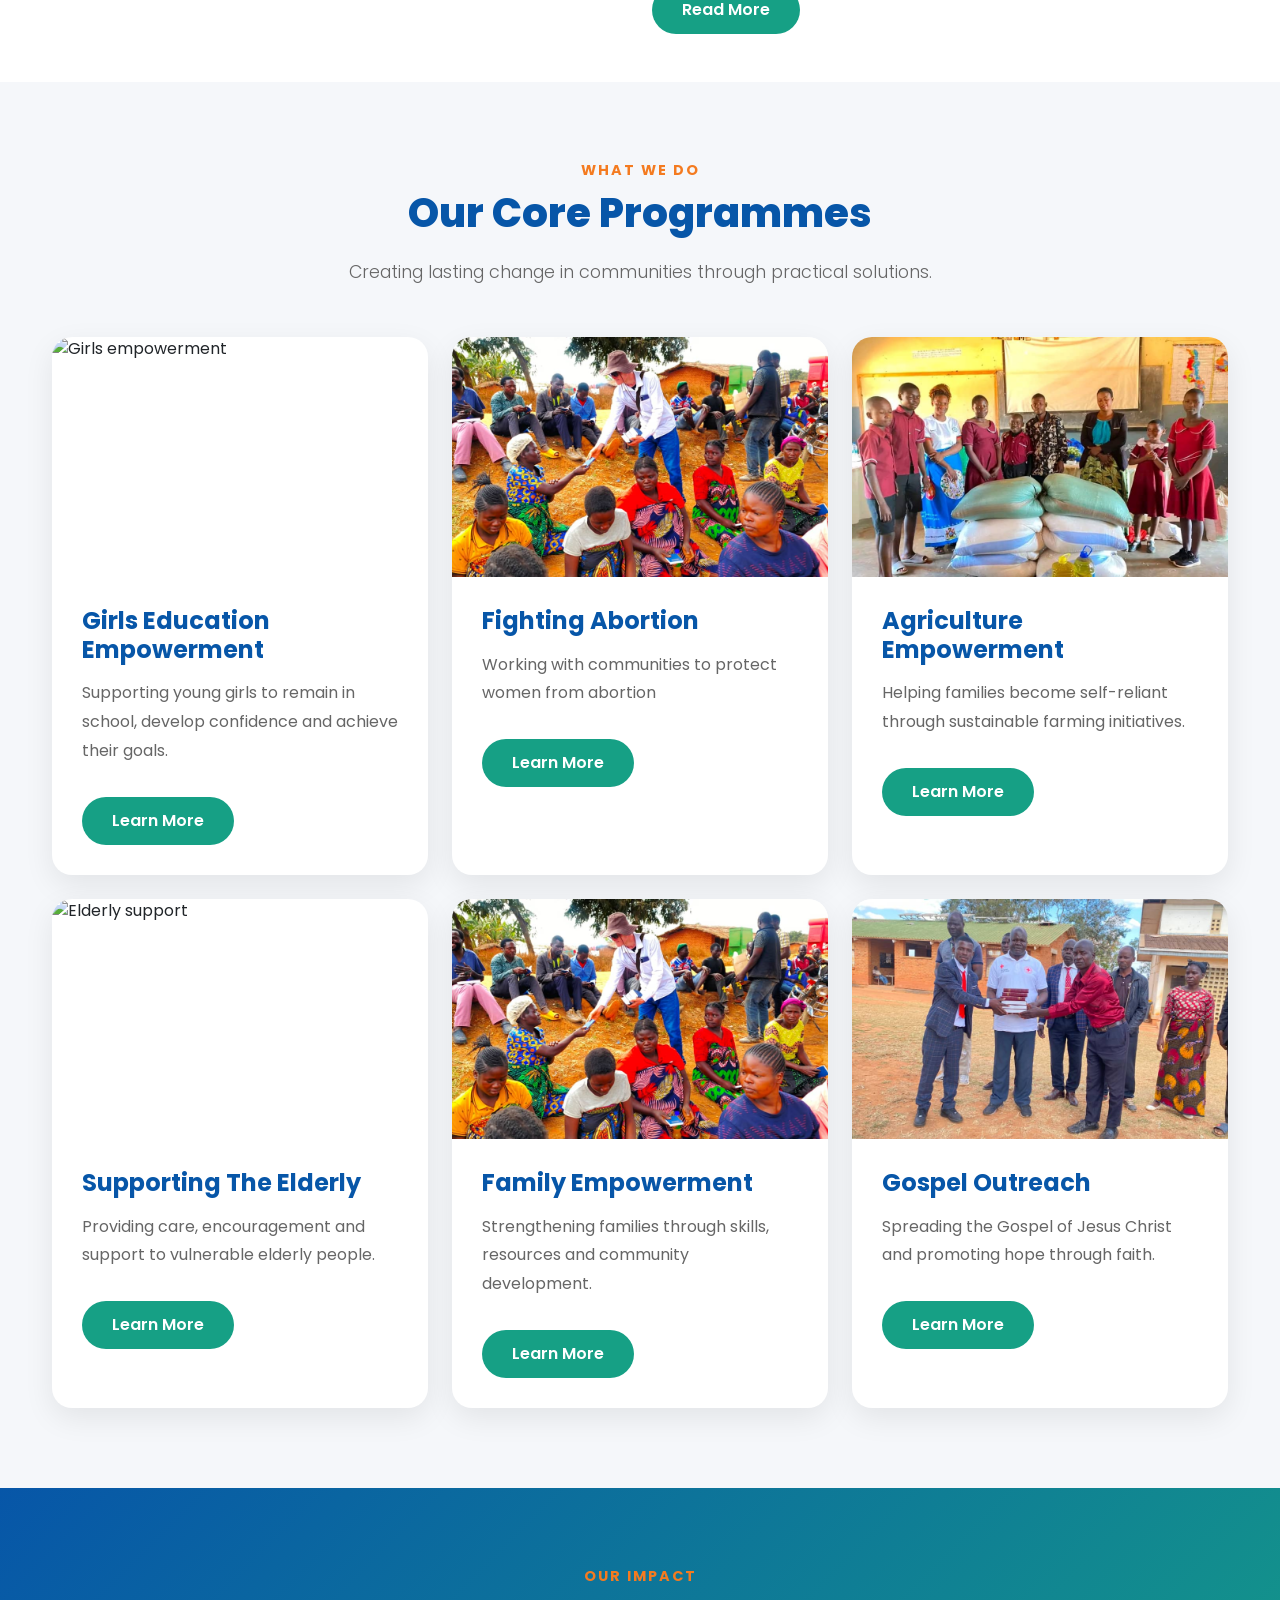
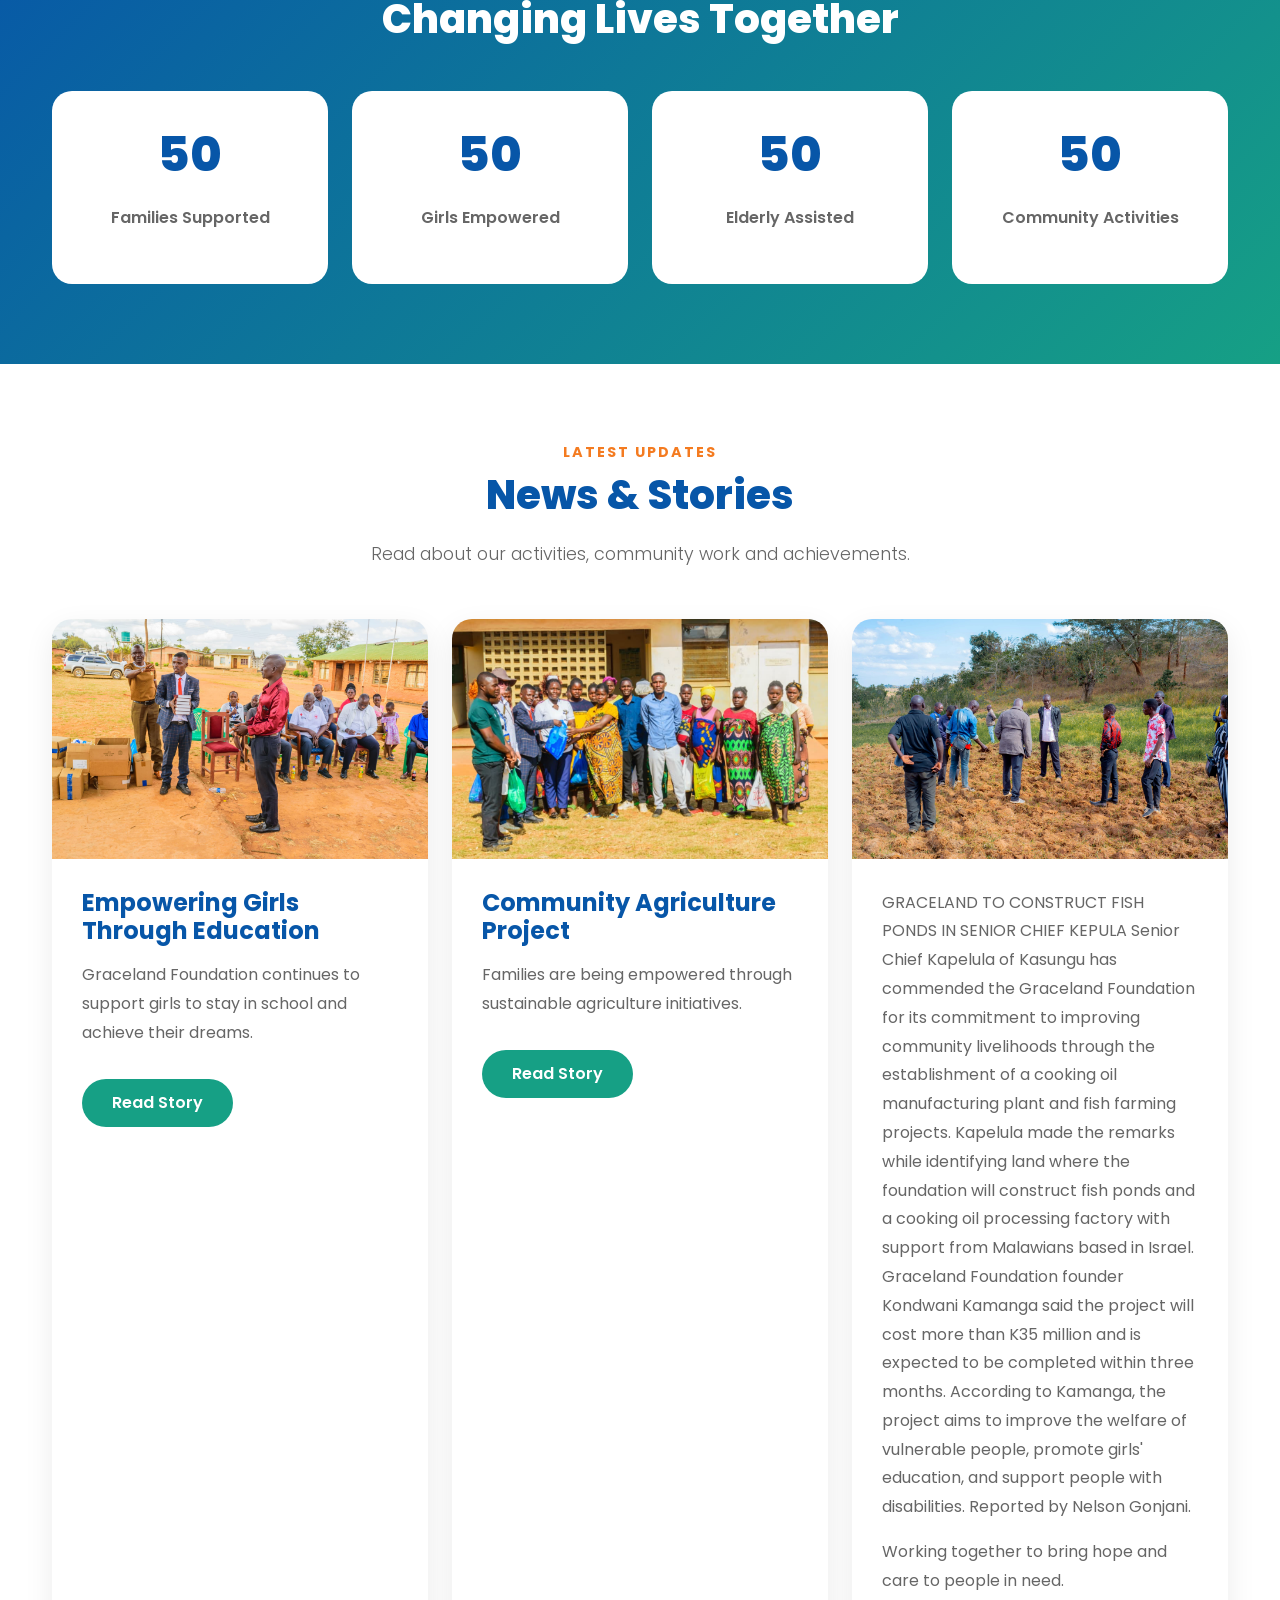
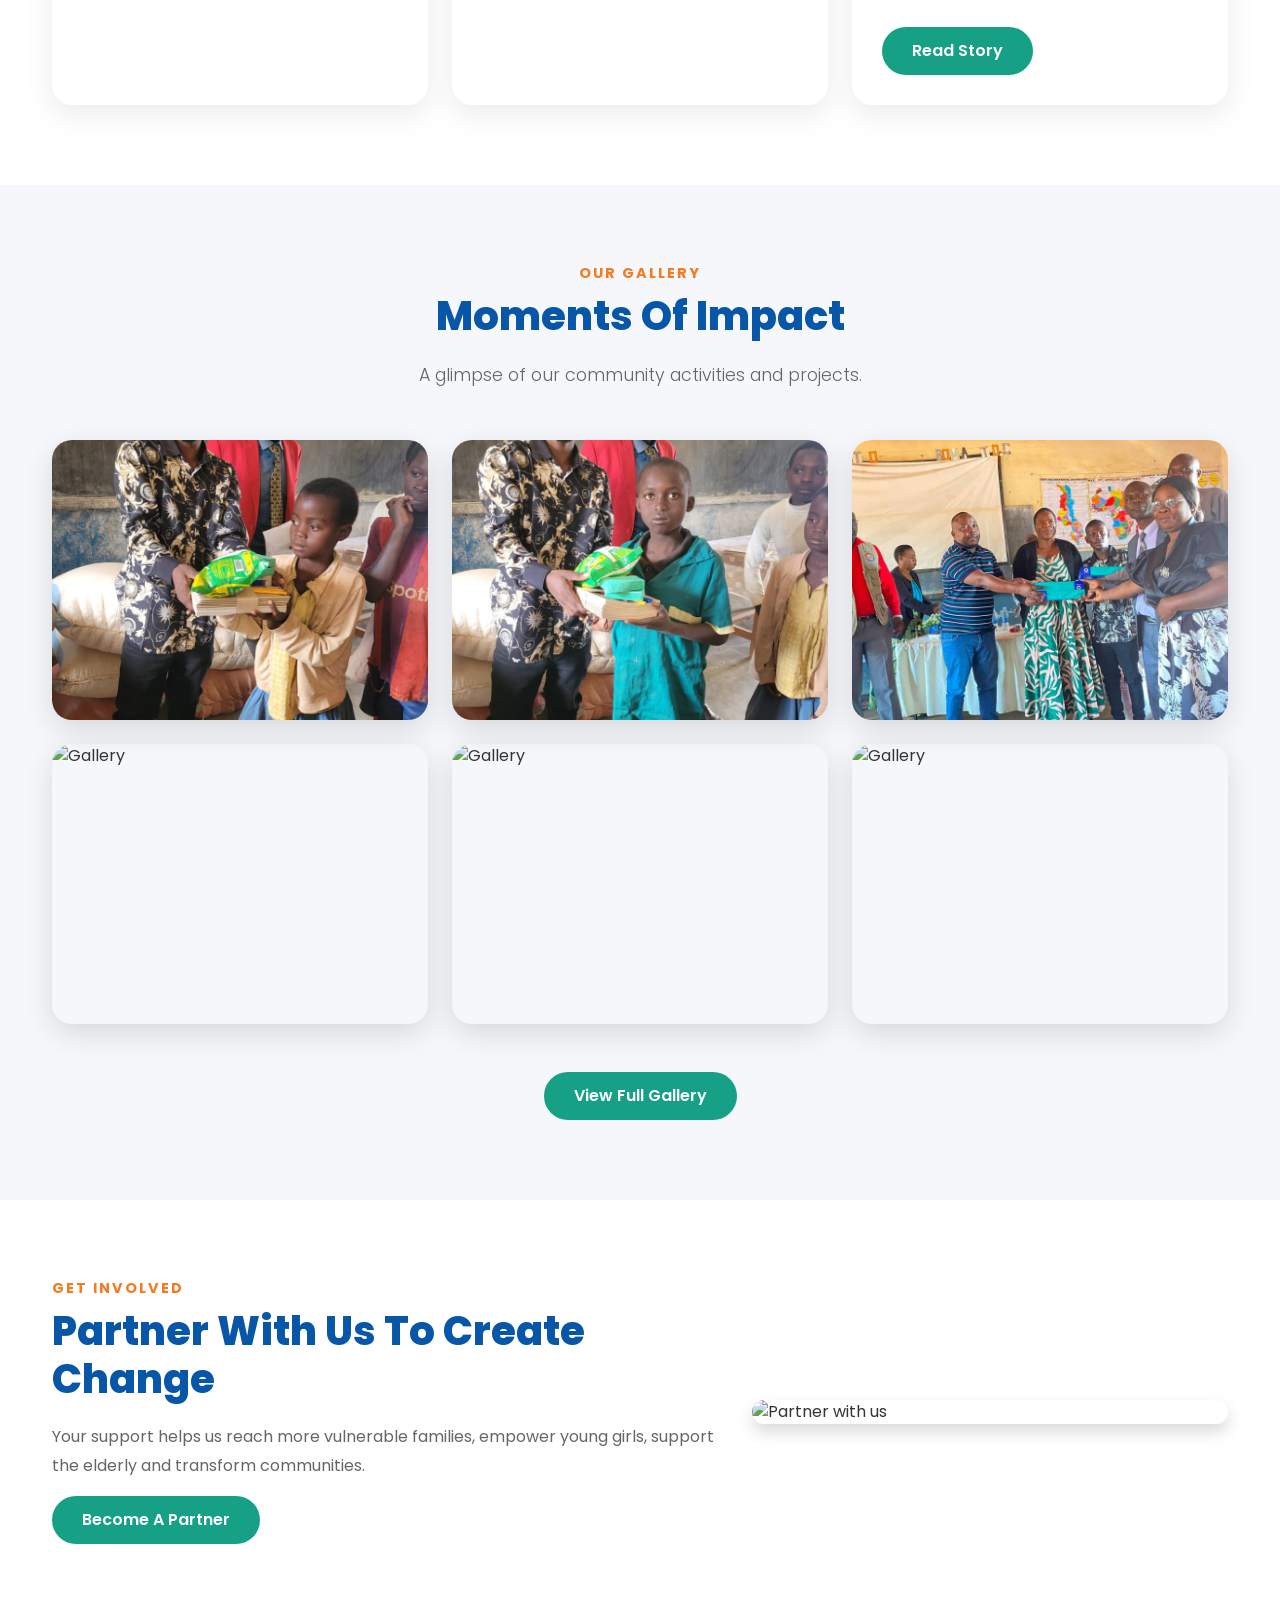
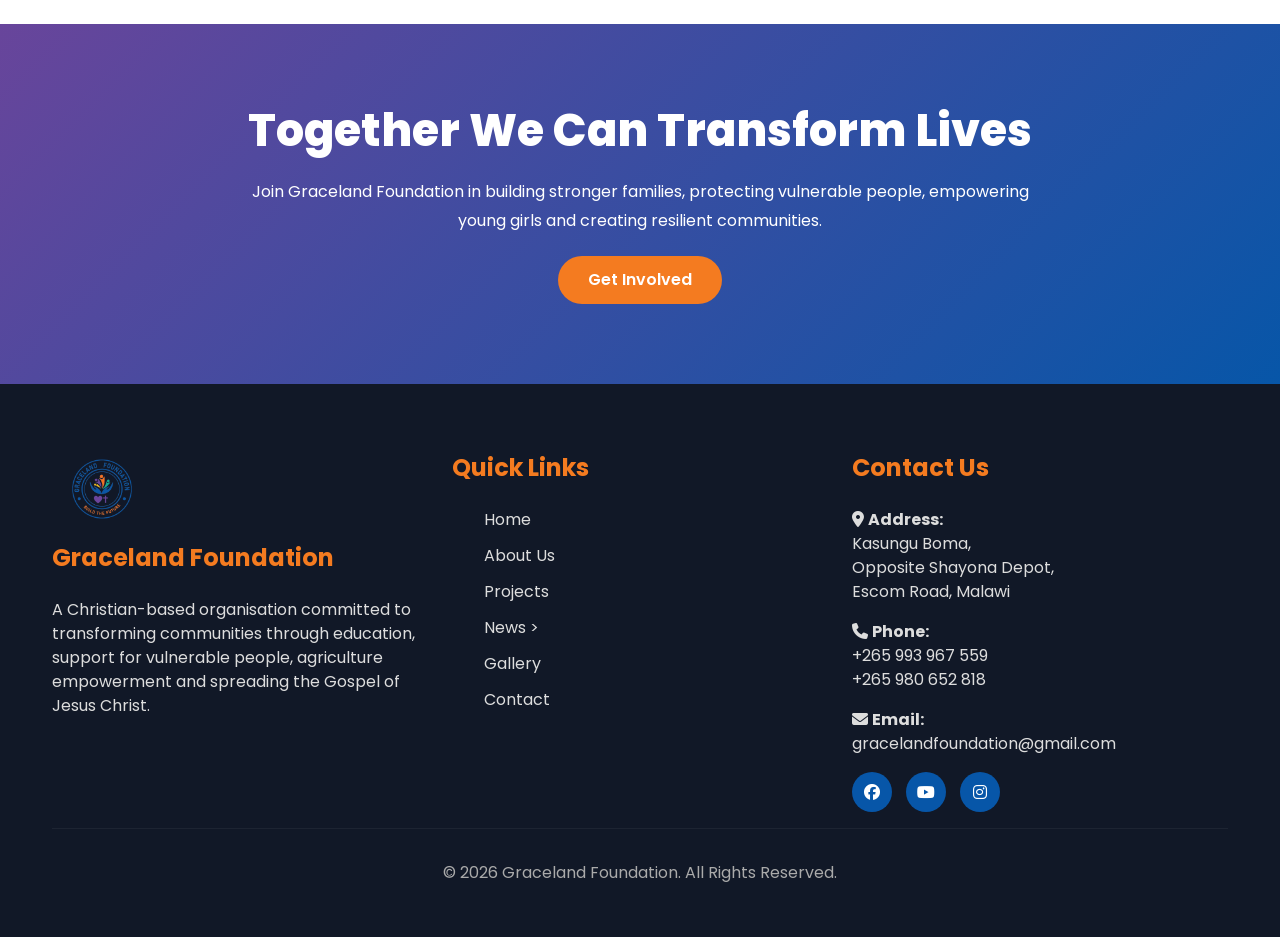
==== commit d6b4c439: "Update index.html" ====
--- a/index.html
+++ b/index.html
@@ -800,7 +800,7 @@
 <div class="card h-100">
 
 
-<img src="images/project-community.jpg"
+<img src="project-community.jpg"
 class="card-img-top"
 alt="Community">
 
@@ -1526,7 +1526,7 @@
 <div class="col-lg-5 mt-4 mt-lg-0">
 
 
-<img src="images/partner.jpg"
+<img src="partner.jpg"
 class="rounded-4 shadow"
 alt="Partner with us">
 
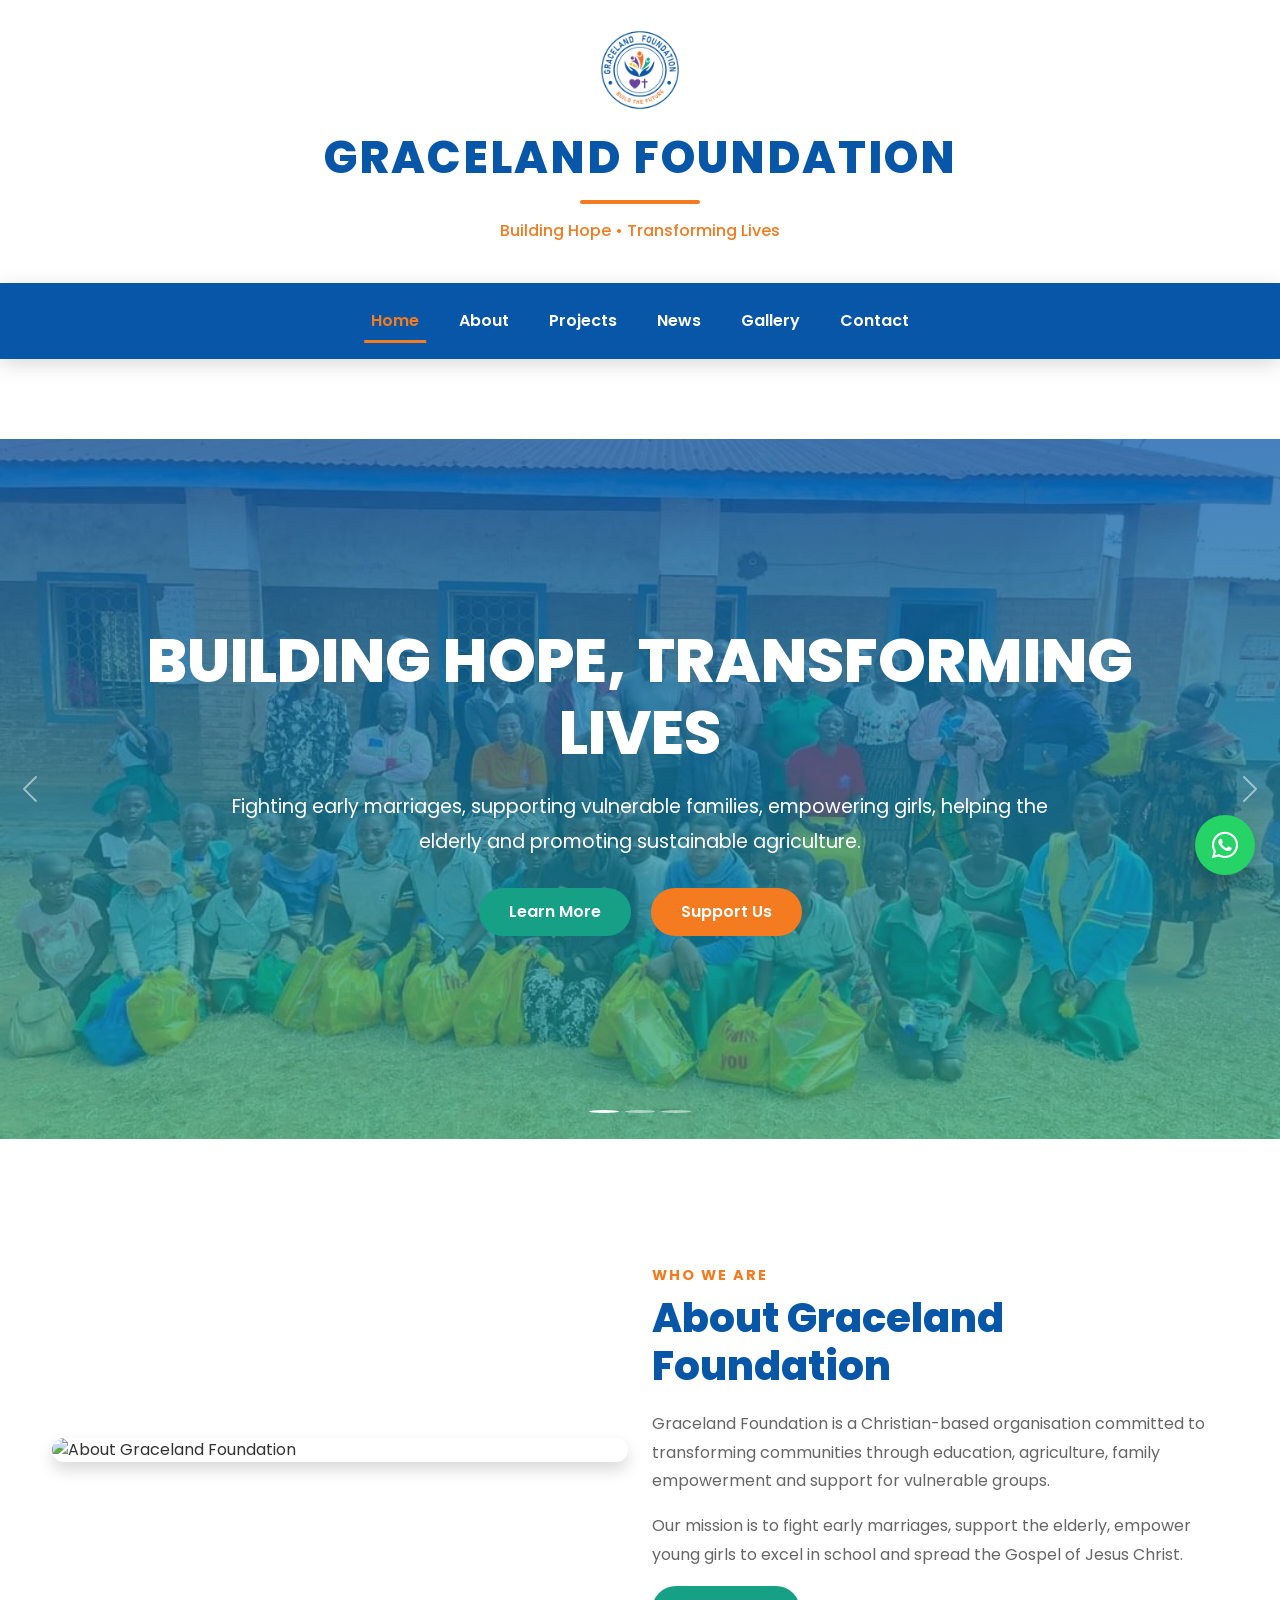
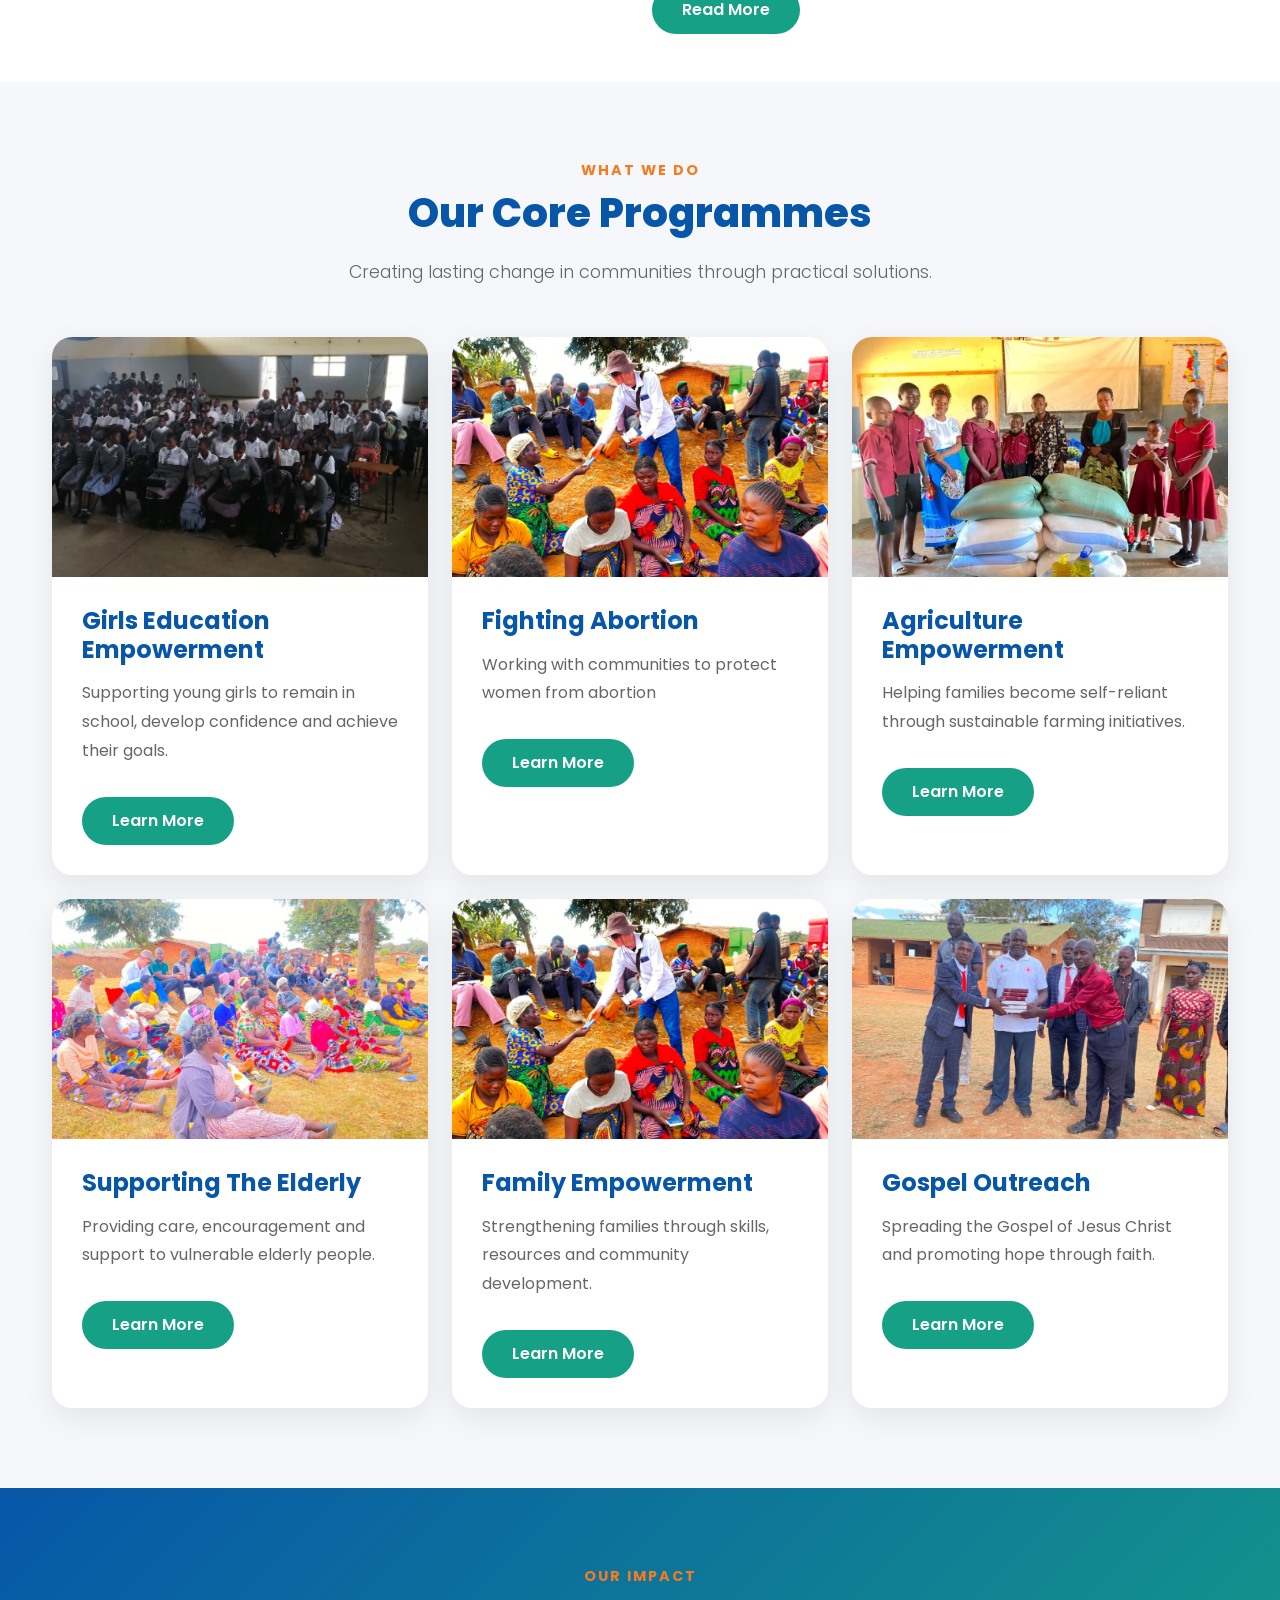
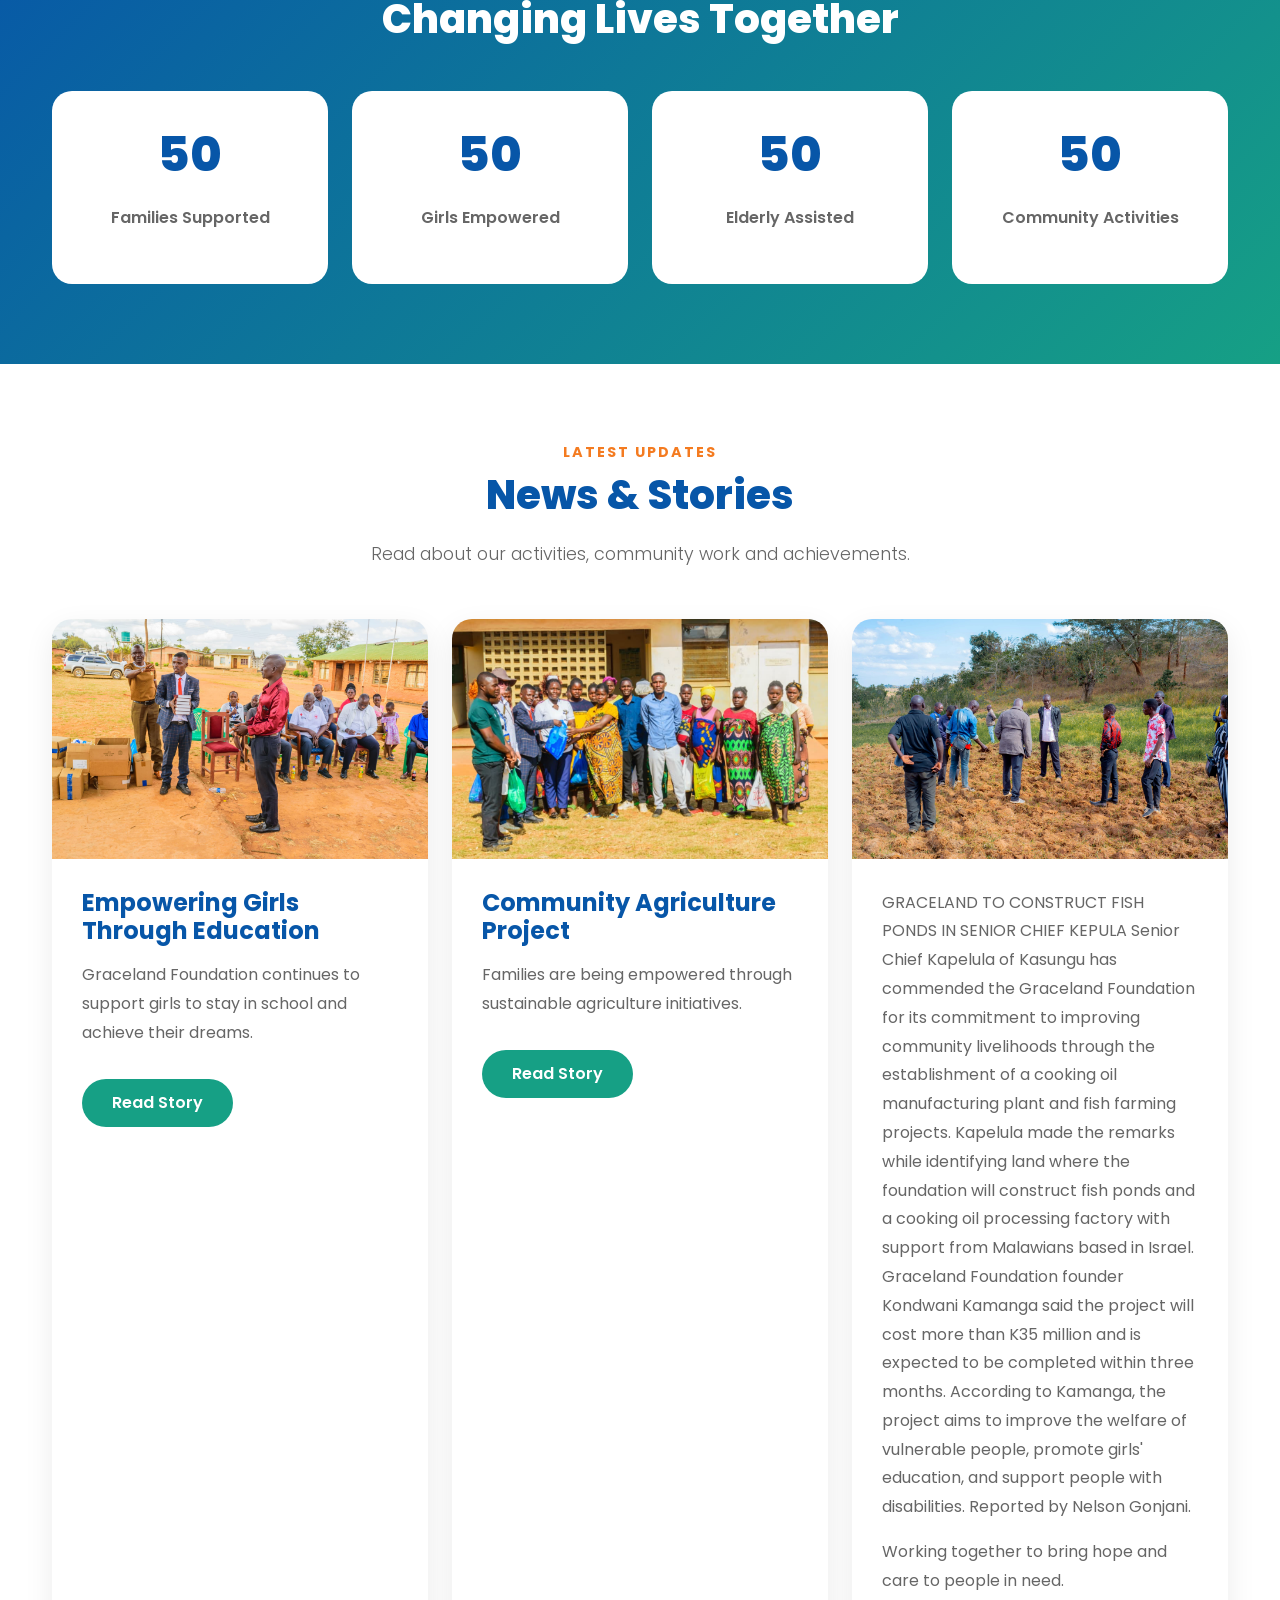
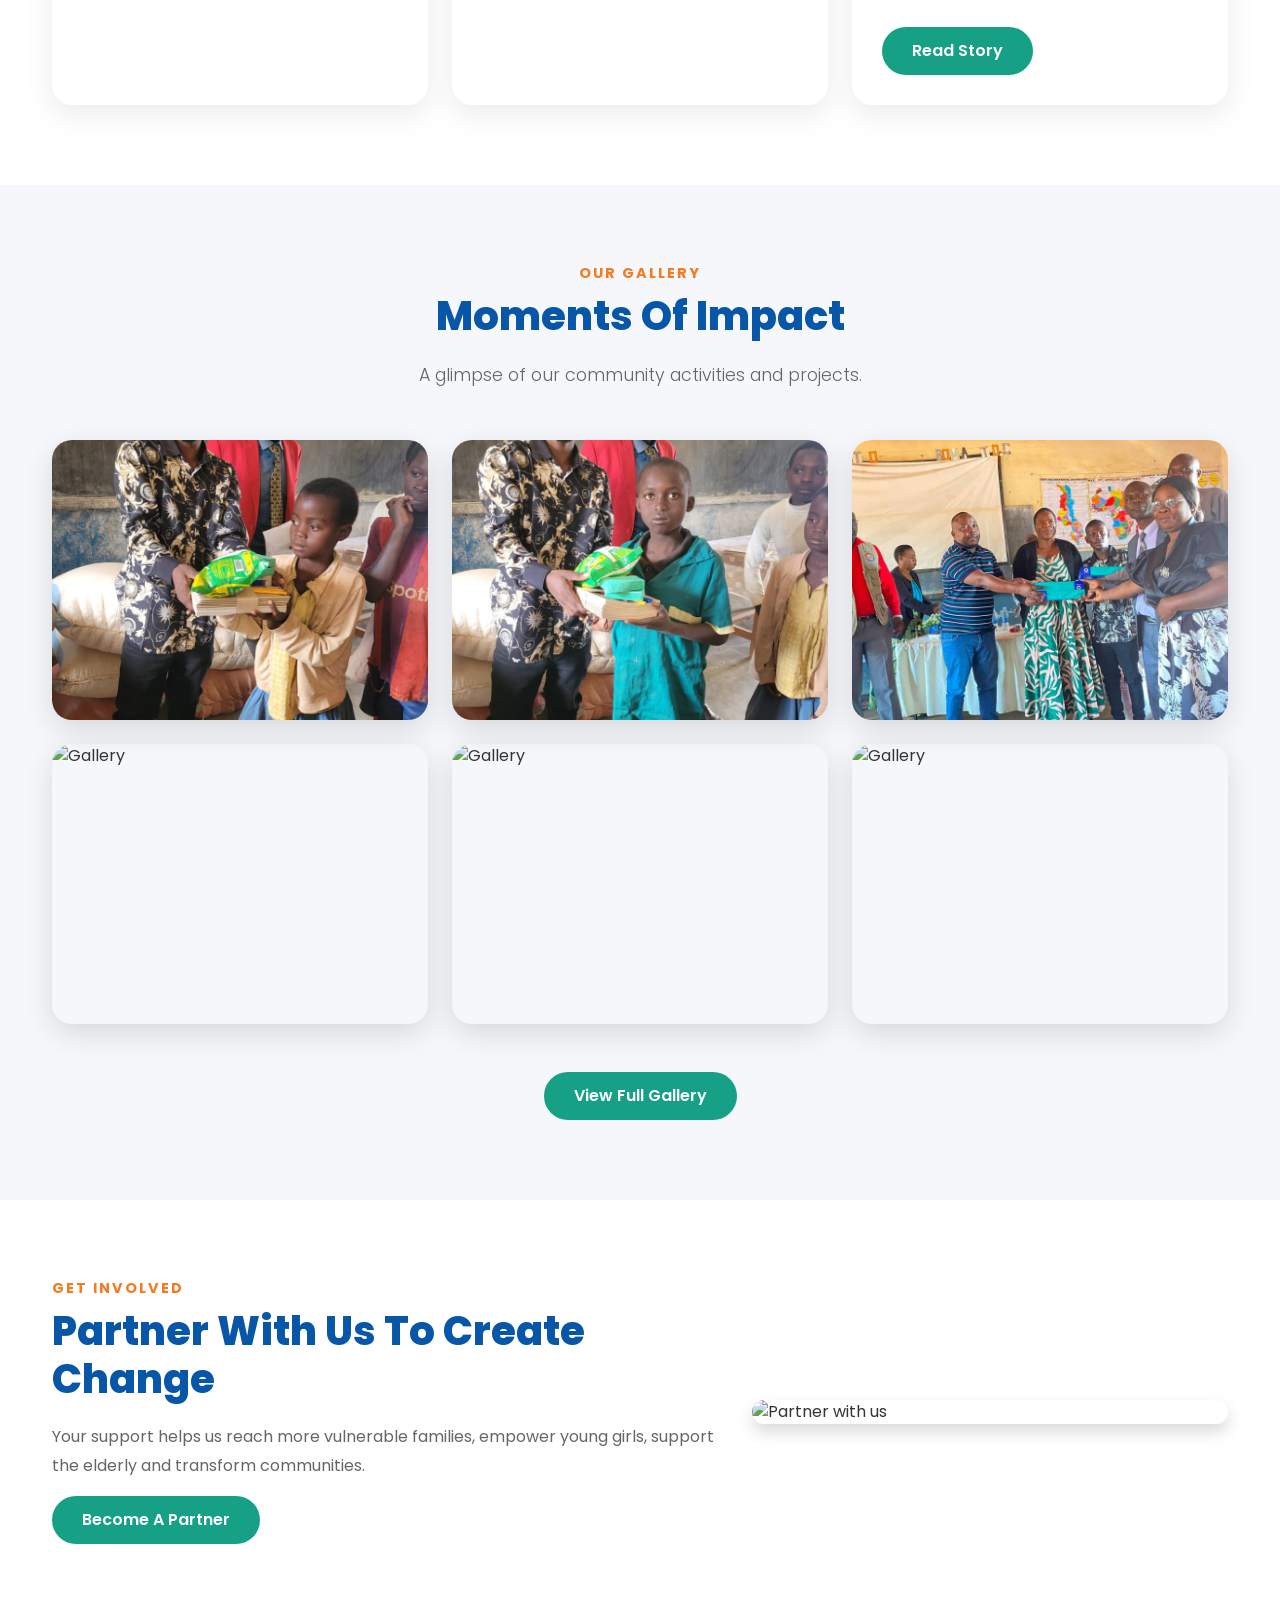
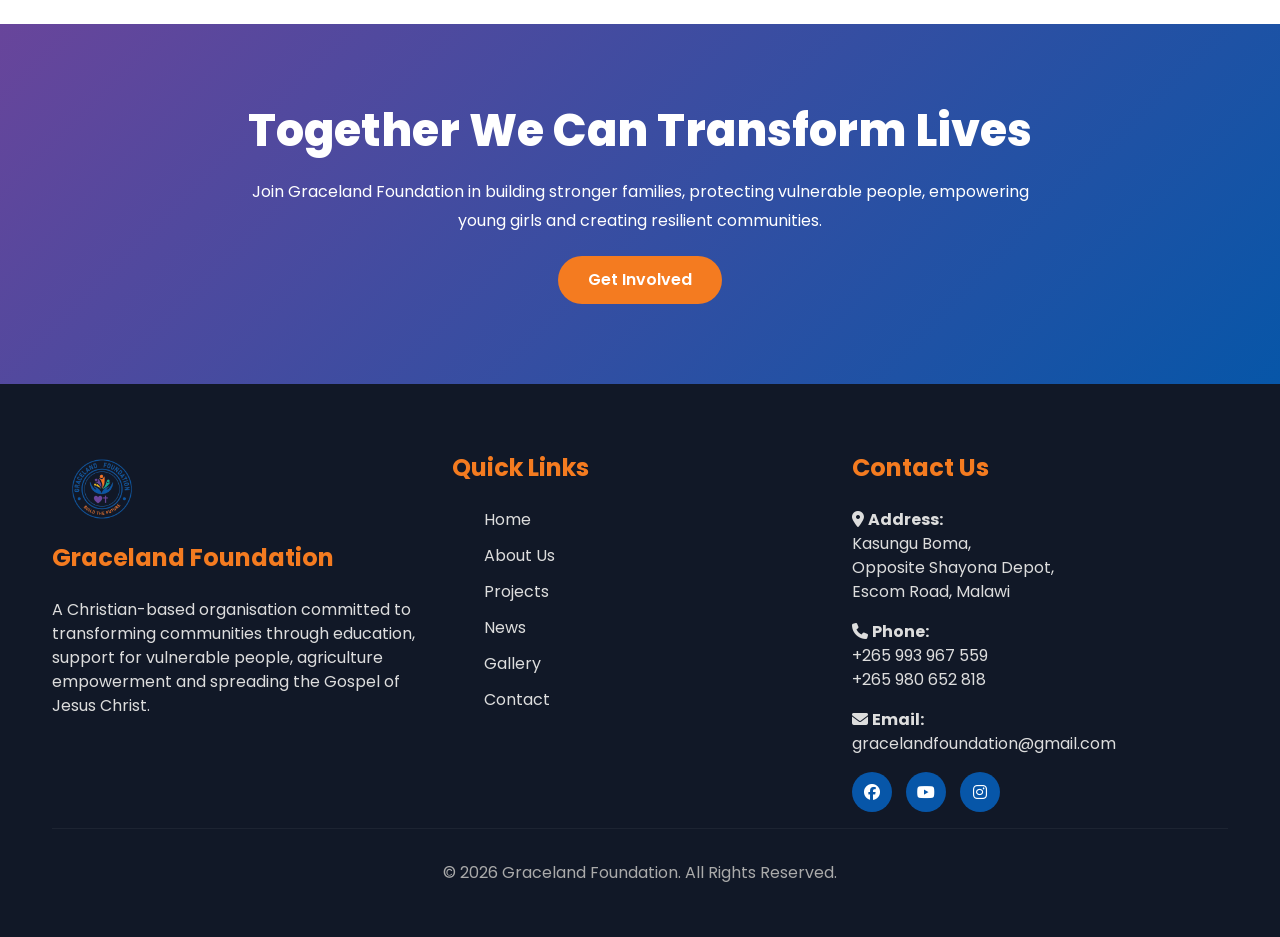
==== commit 0c89a5dd: "Refactor navigation links and image paths in index.html Updated href attributes for navigation links" ====
--- a/index.html
+++ b/index.html
@@ -593,7 +593,7 @@
 <div class="card h-100">
 
 
-<img src="images/project-girls.jpg"
+<img src="project-girls.jpg"
 class="card-img-top"
 alt="Girls empowerment">
 
@@ -748,7 +748,7 @@
 <div class="card h-100">
 
 
-<img src="images/project-elderly.jpg"
+<img src="project-elderly.jpg"
 class="card-img-top"
 alt="Elderly support">
 
@@ -1411,7 +1411,7 @@
 <div class="gallery-card">
 
 
-<img src="images/gallery5.jpg"
+<img src="gallery5.jpg"
 alt="Gallery">
 
 
@@ -1660,9 +1660,7 @@
 
 
 <li>
-<a href="news.html">
-News
-  >
+<a href="news.html">News</a>
 </li>
 
 
@@ -1821,7 +1819,7 @@
 target="_blank">
 
 <i class="fab fa-whatsapp"></i>
-
+</a>
 
 <!-- BOOTSTRAP JS -->
 
@@ -1837,37 +1835,3 @@
 </body>
 
 </html>
-
-
-
-<!-- ==========================
-WHATSAPP BUTTON
-========================== -->
-
-<a href="https://wa.me/098652818"
-class="whatsapp-btn"
-target="_blank">
-
-
-<i class="fab fa-whatsapp"></i>
-
-</a>
-
-<!-- Bootstrap JS -->
-
-
-<script src="https://cdn.jsdelivr.net/npm/bootstrap@5.3.3/dist/js/bootstrap.bundle.min.js"></script>
-
-
-
-<!-- Website JS -->
-
-
-<script src="script.js"></script>
-
-
-
-</body>
-
-
-</html>
